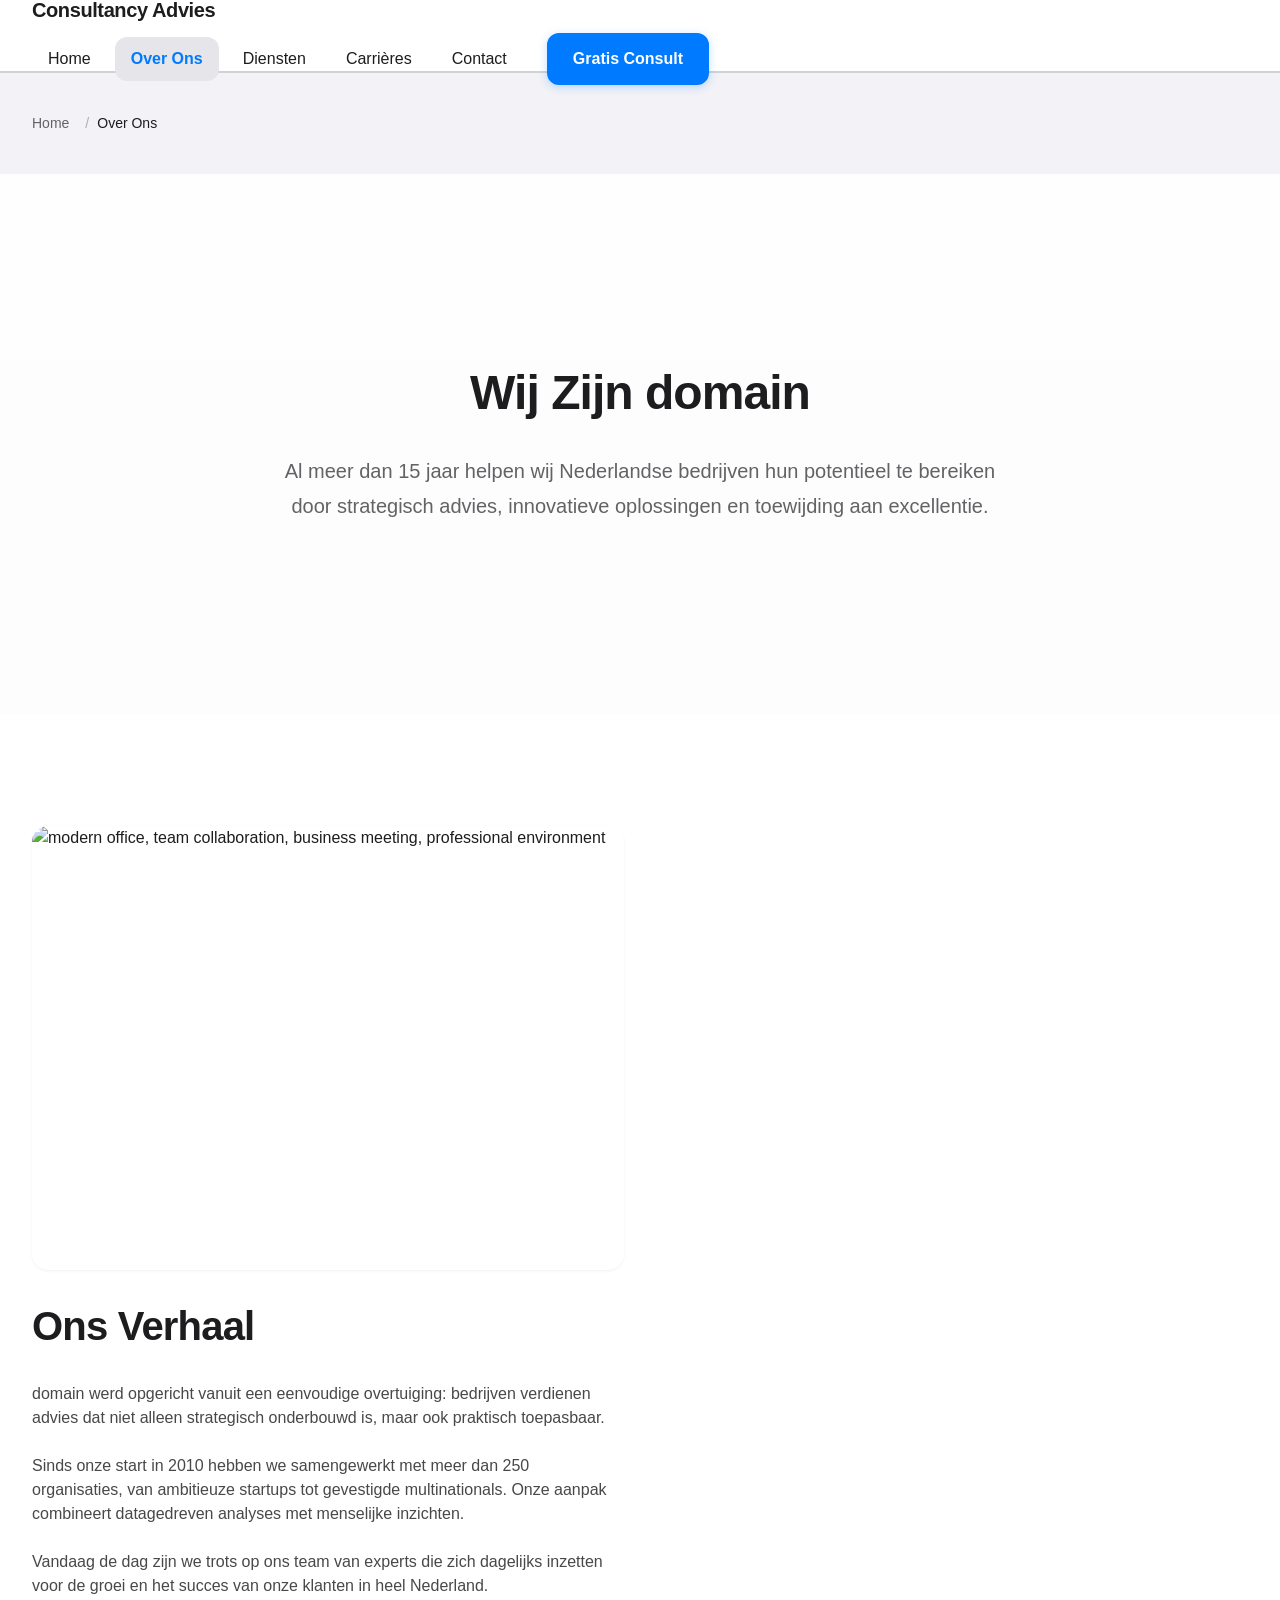
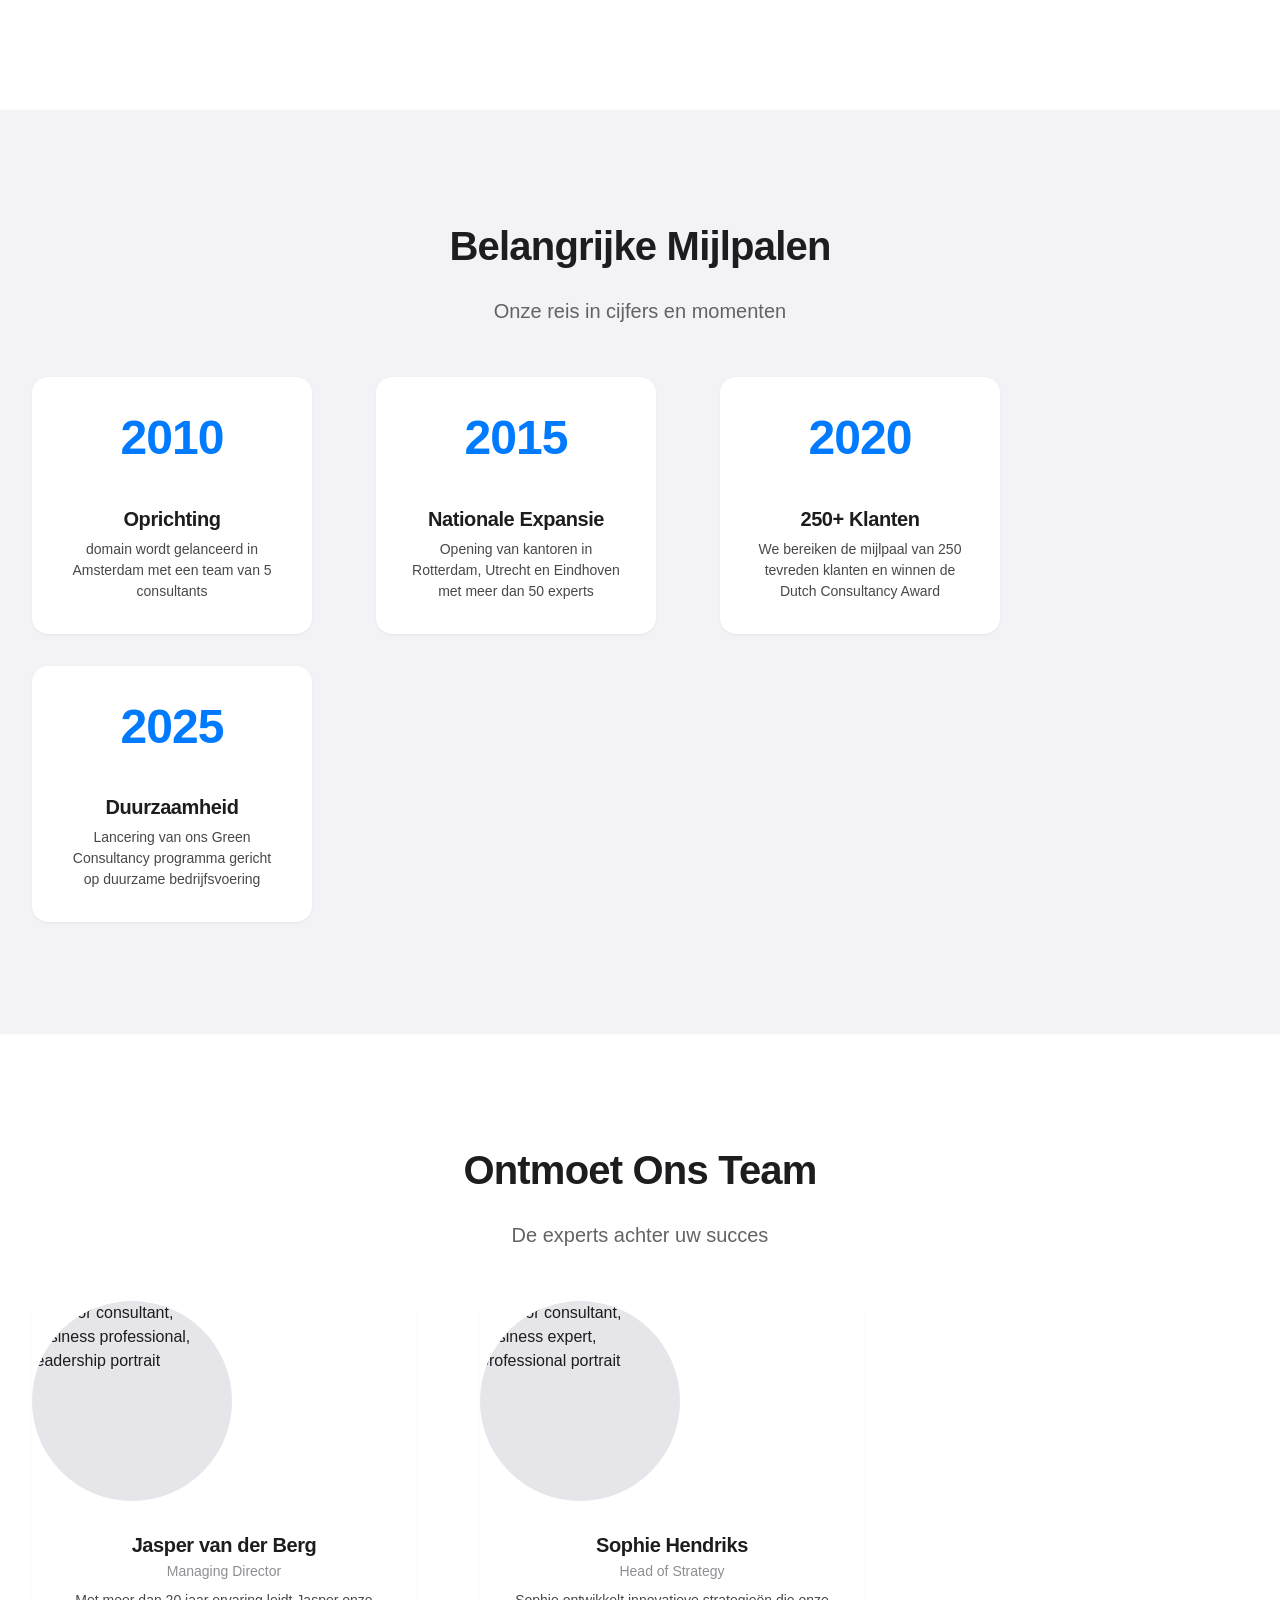
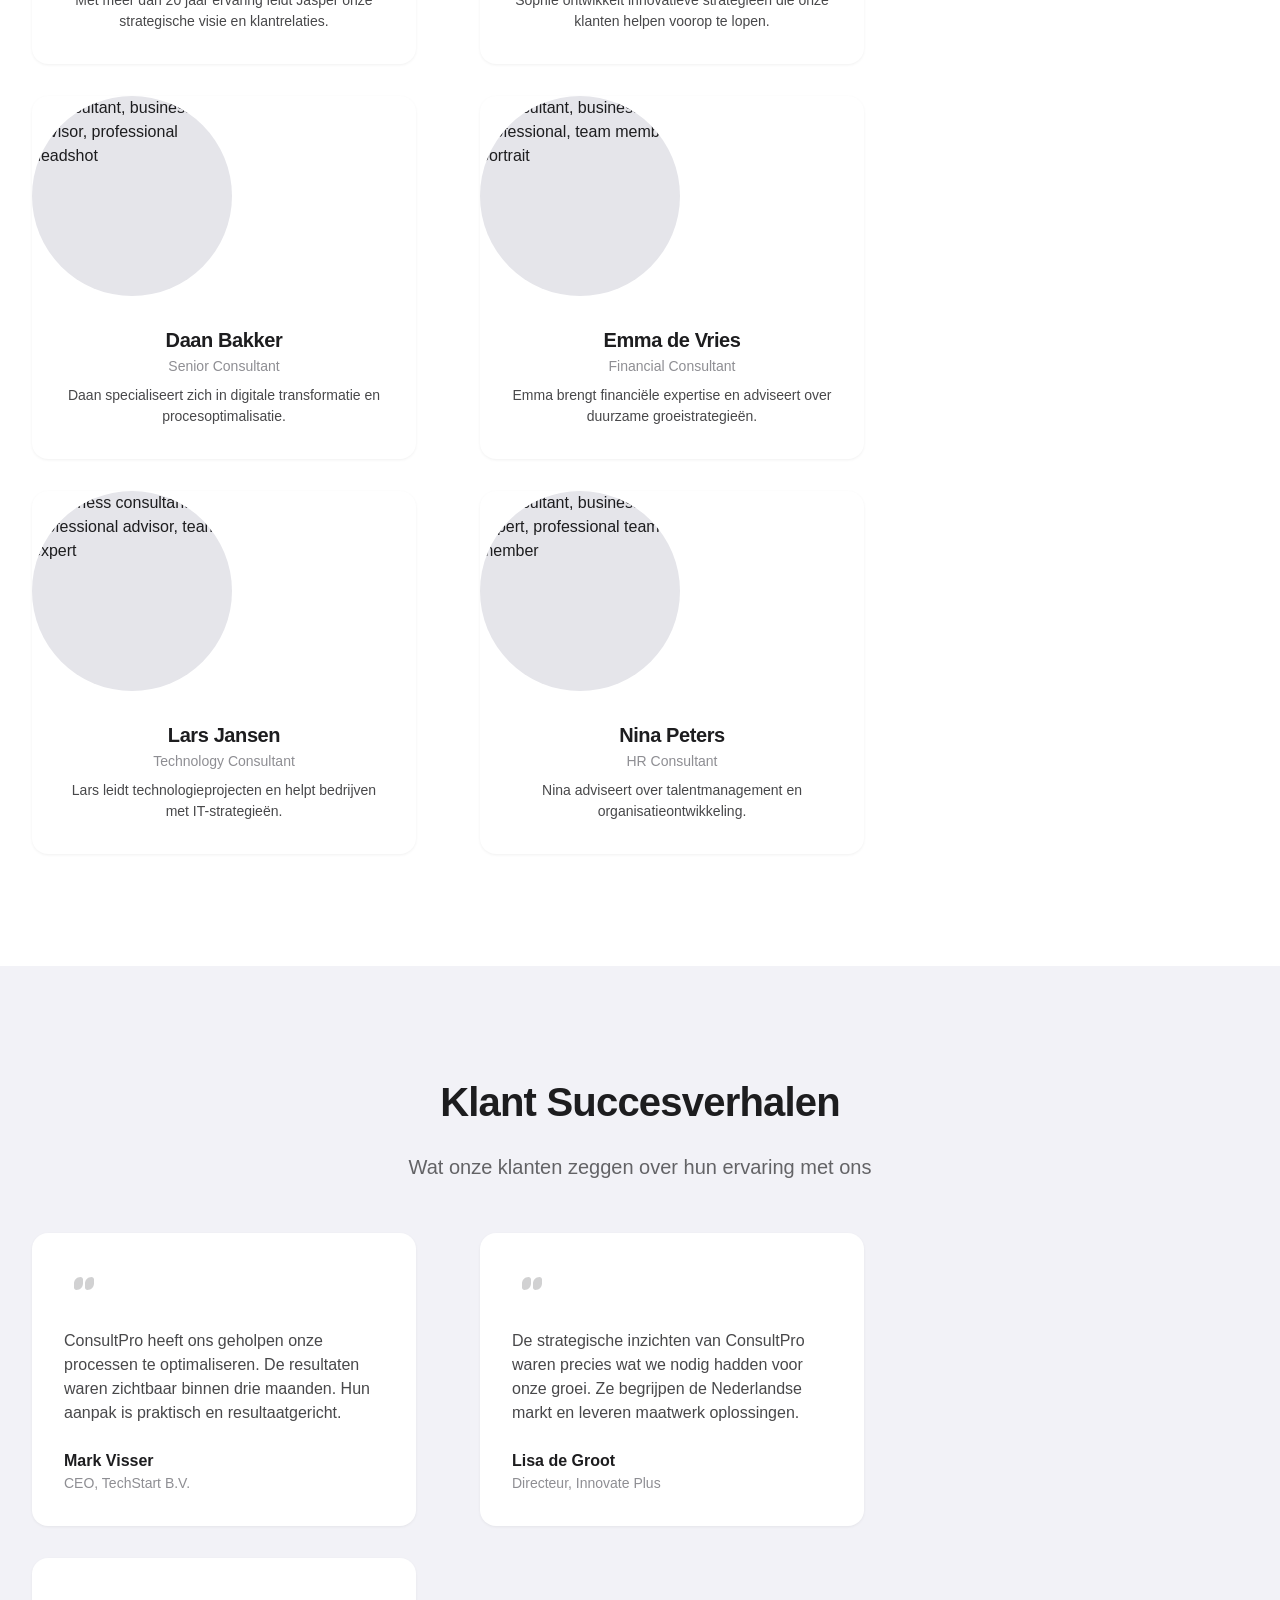
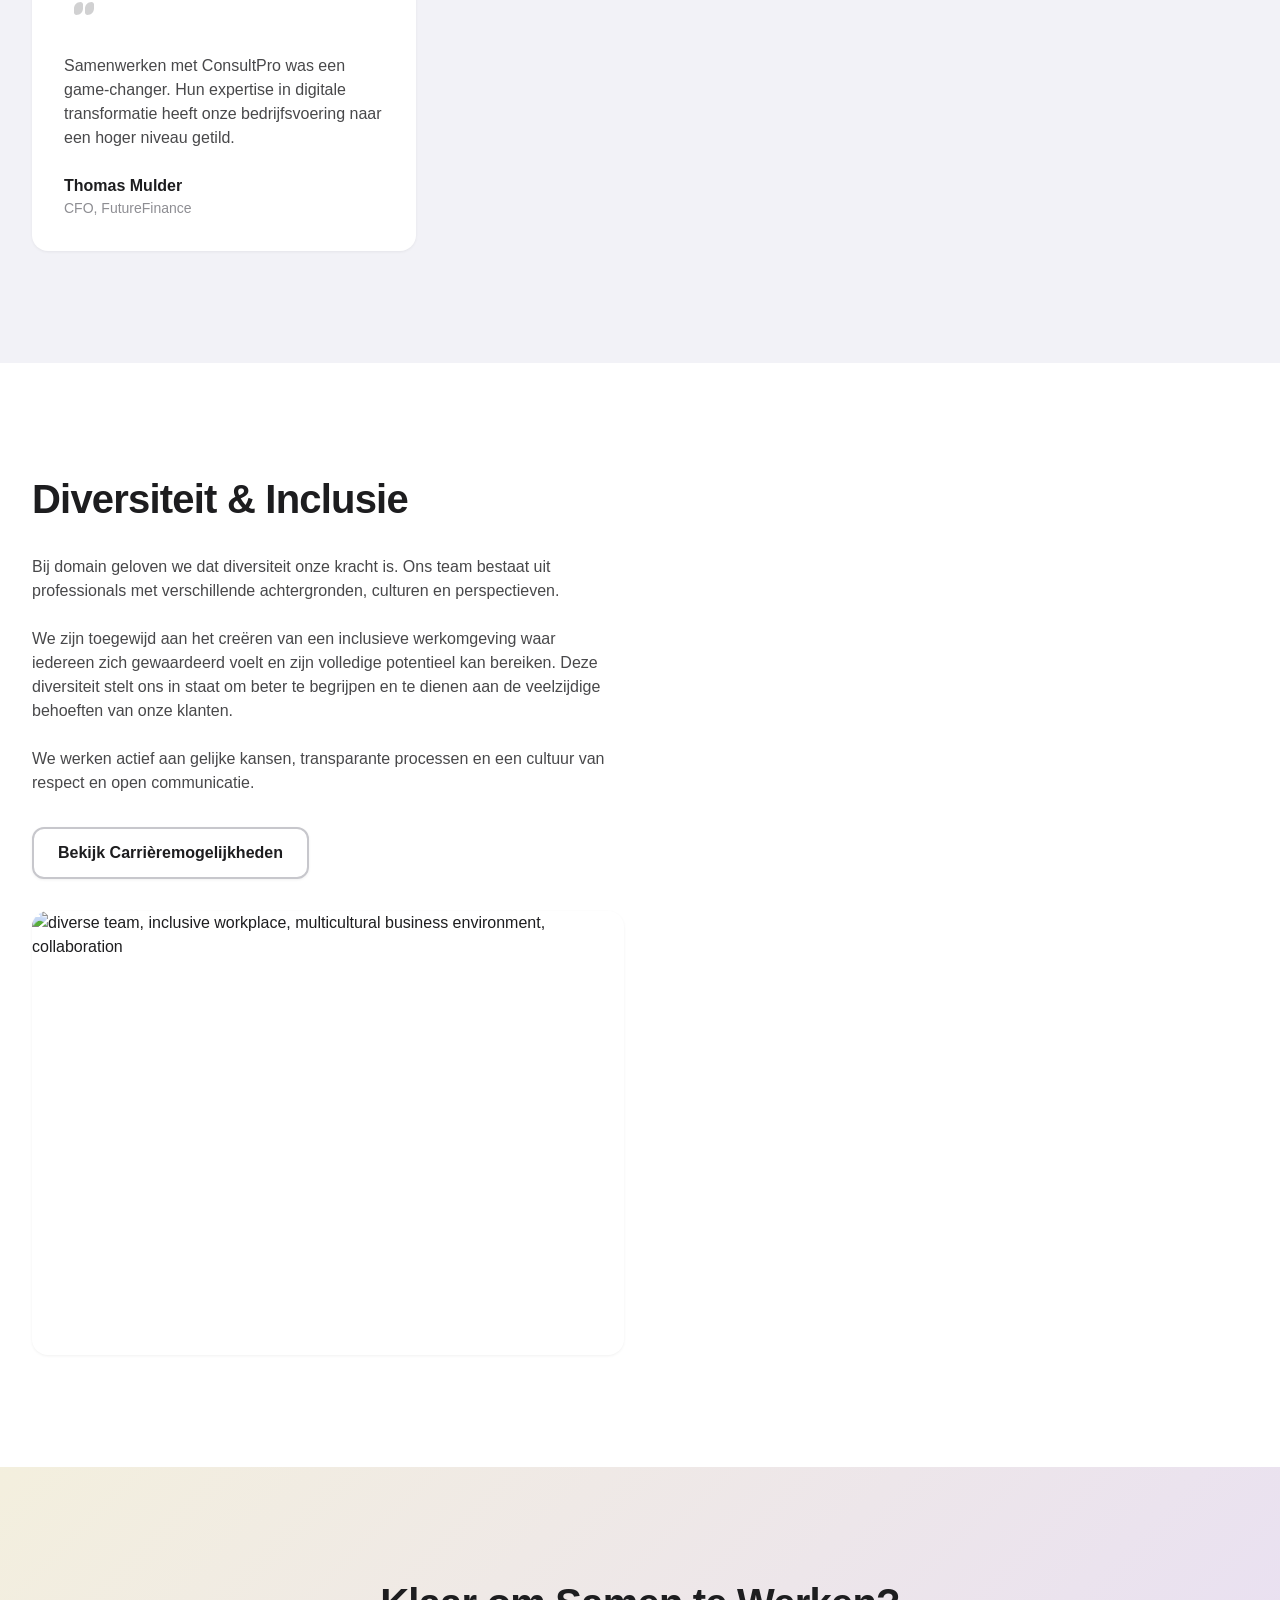
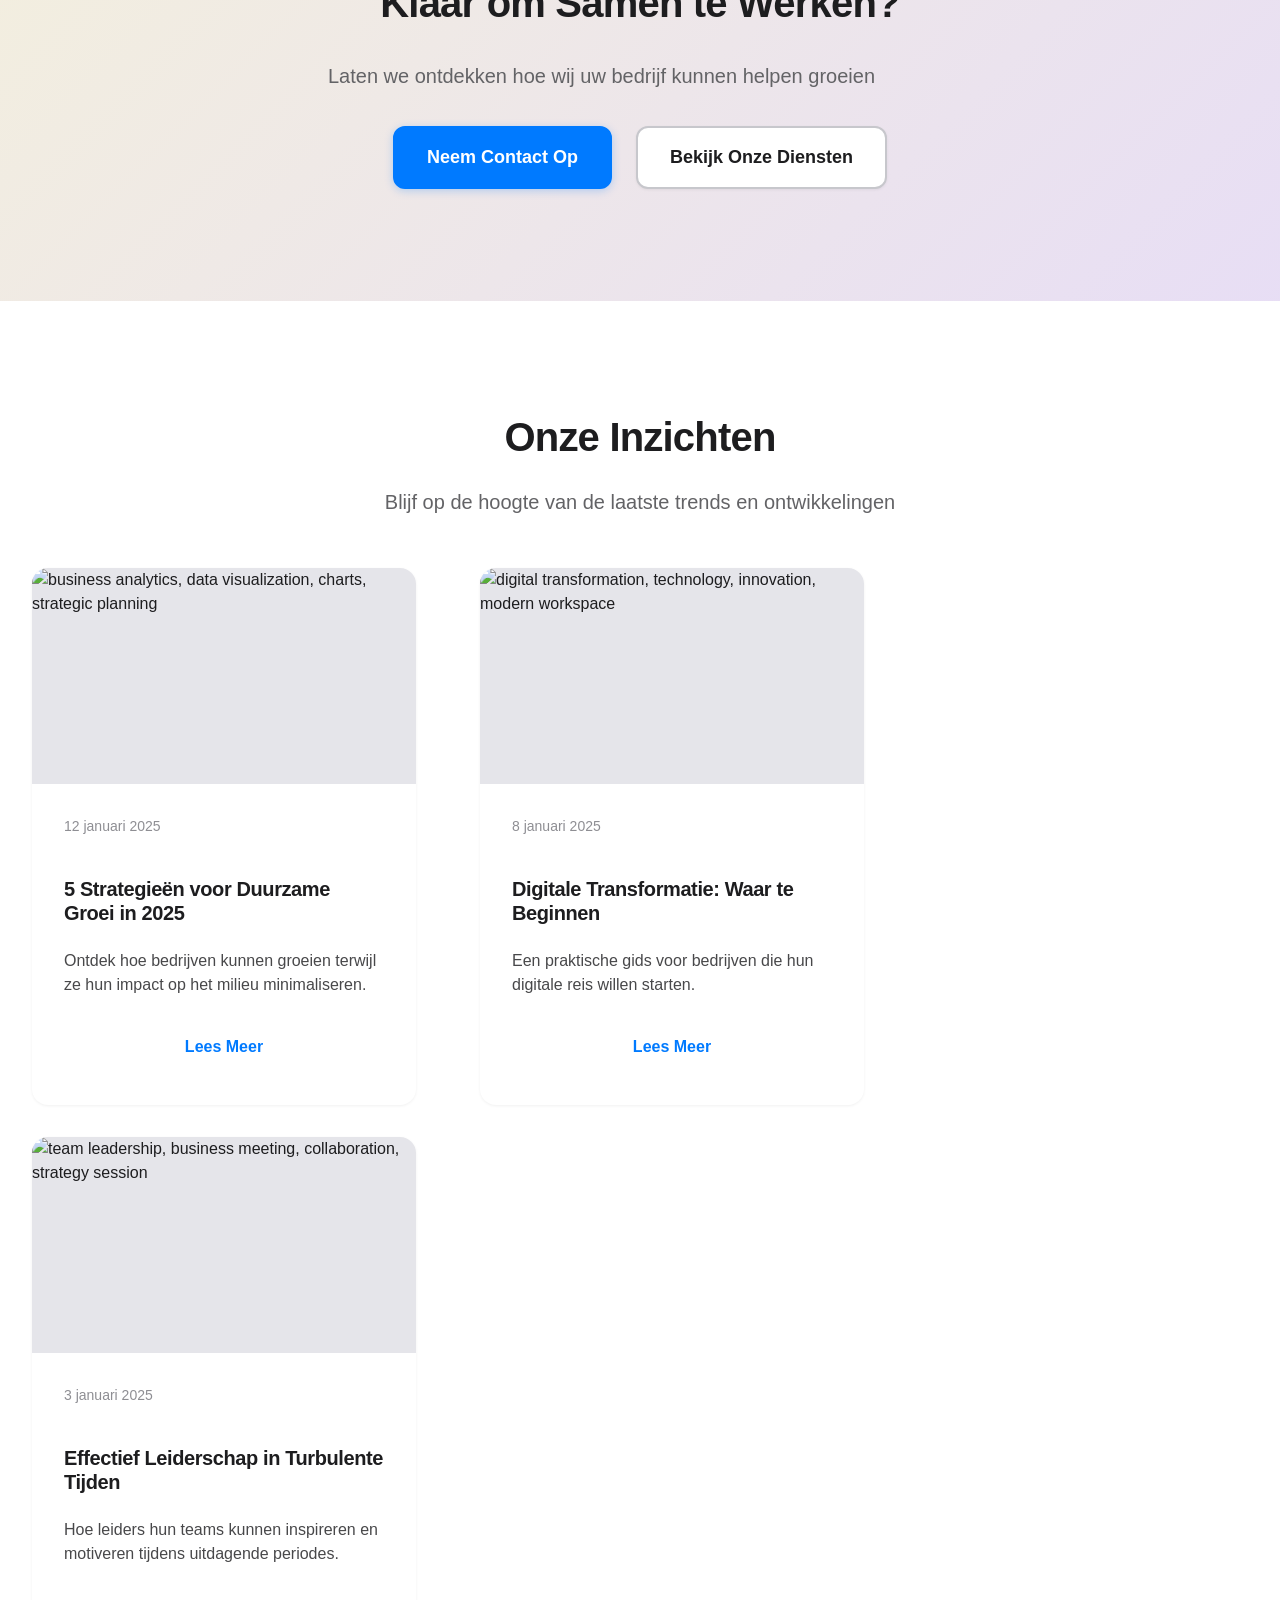
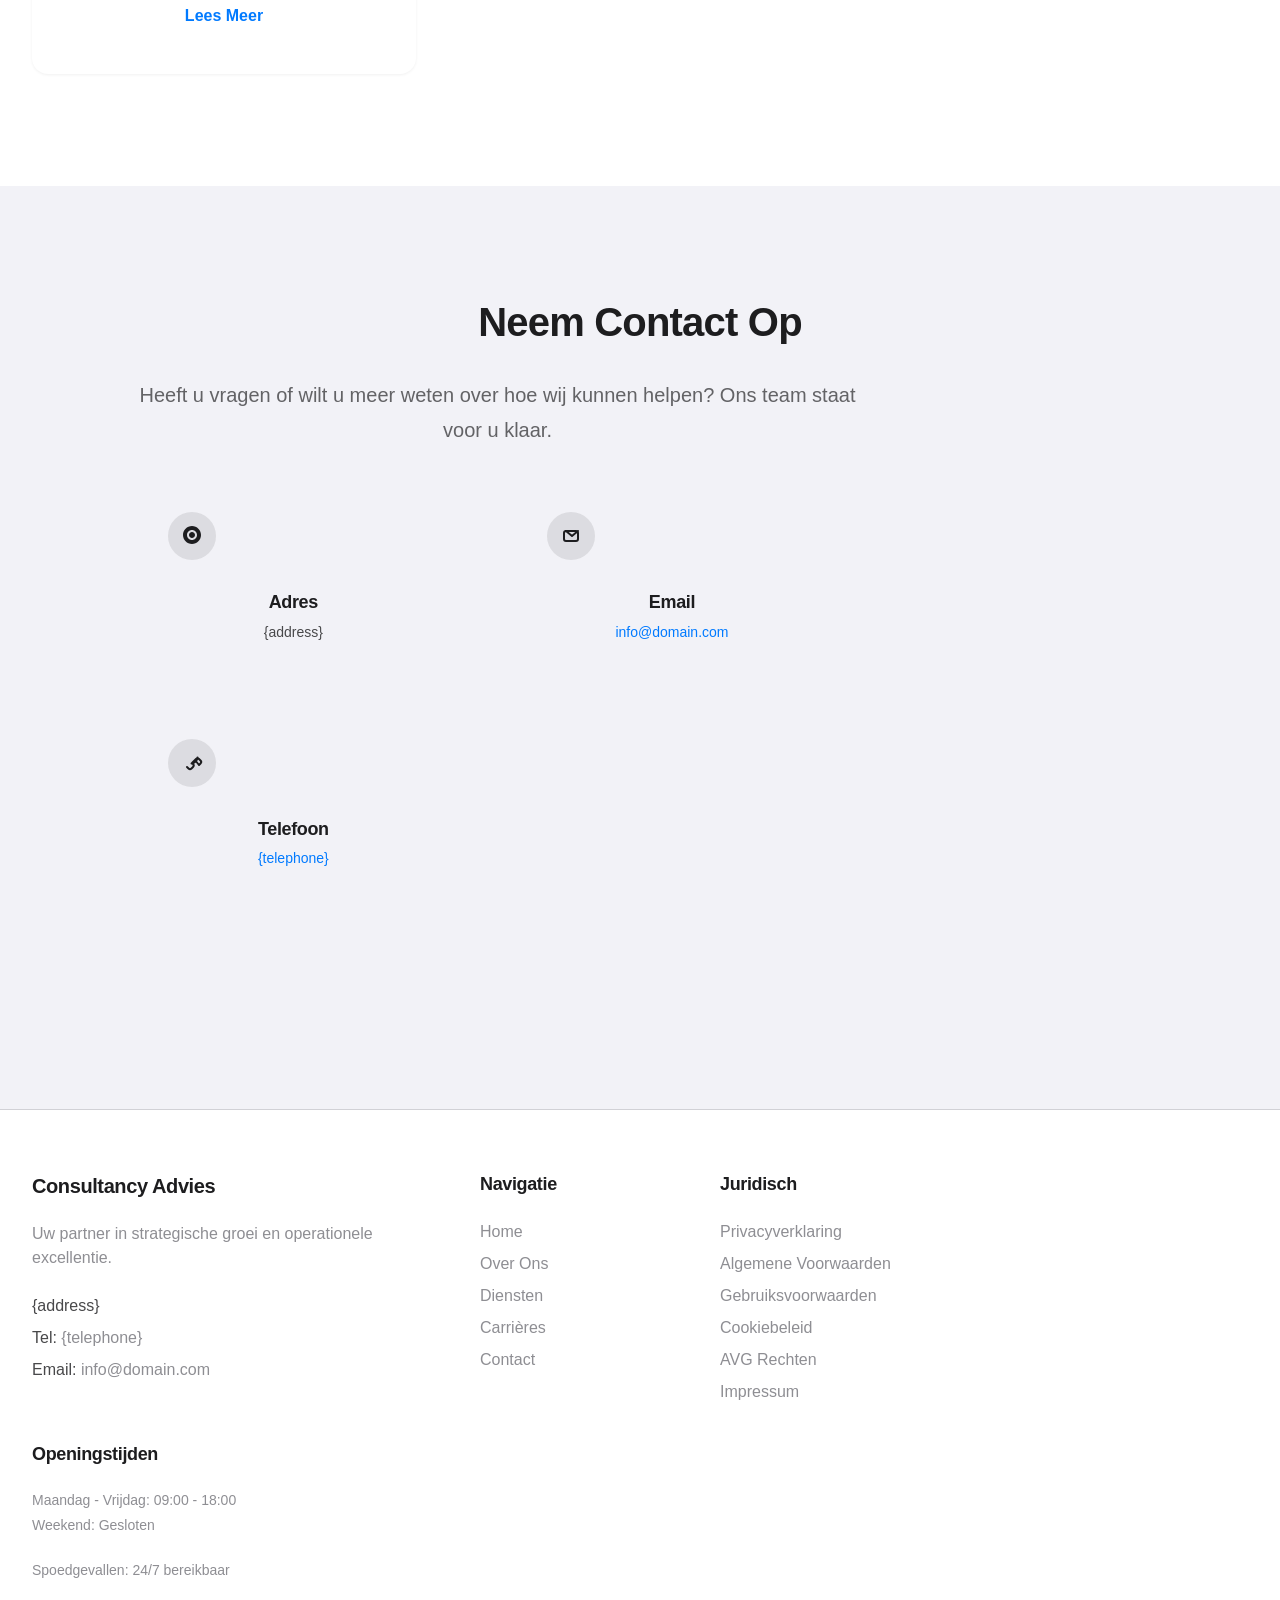
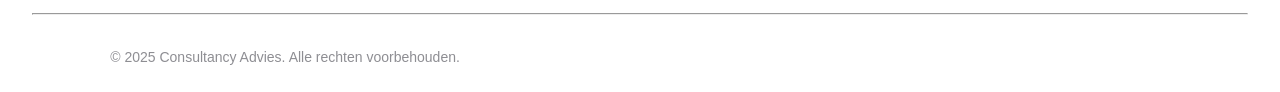
==== about.html @ f2d3d2bb "Initial commit: Batch msgbatch_01Lsxtz5DXaNzG4yMeCc7RkV results" ====
<!doctype html>
<html lang="nl">
 <head>
  <meta charset="UTF-8">
  <meta name="viewport" content="width=device-width, initial-scale=1.0">
  <title>Over Ons - Onze Expertise in Consultancy | domain.com</title>
  <meta name="description" content="Ontdek ons verhaal, ontmoet ons team van experts en leer meer over onze missie in consultancy. Wij helpen bedrijven groeien met strategisch advies.">
  <link rel="canonical" href="https://domain.com/about.html">
  <meta property="og:title" content="Over Ons - Onze Expertise in Consultancy">
  <meta property="og:description" content="Ontdek ons verhaal, ontmoet ons team van experts en leer meer over onze missie in consultancy.">
  <meta property="og:type" content="website">
  <meta property="og:url" content="https://domain.com/about.html">
  <meta property="og:image" content="https://images.unsplash.com/photo-1522071820081-009f0129c71c?w=1200&amp;h=630&amp;fit=crop">
  <link rel="stylesheet" href="style.css">
  <link rel="icon" type="image/png" href="/favicon.png">
  <link rel="apple-touch-icon" href="/apple-touch-icon.png">
 </head>
 <body>
  <header class="l-header">
   <nav class="c-nav navbar navbar-expand-lg sticky-top bg-white border-bottom" role="navigation" aria-label="Hoofdnavigatie">
    <div class="container">
     <a class="c-logo navbar-brand" href="/"> <span class="c-logo__text">Consultancy Advies</span> </a>
     <button class="c-nav__toggle navbar-toggler" type="button" aria-controls="navbarNav" aria-expanded="false" aria-label="Navigatie menu"><span class="navbar-toggler-icon"></span></button>
     <div class="collapse navbar-collapse" id="navbarNav">
      <ul class="c-nav__list navbar-nav ms-auto">
       <li class="c-nav__item nav-item"><a class="c-nav__link nav-link" href="/" aria-current="page">Home</a></li>
       <li class="c-nav__item nav-item"><a class="c-nav__link nav-link" href="about.html">Over Ons</a></li>
       <li class="c-nav__item nav-item"><a class="c-nav__link nav-link" href="services.html">Diensten</a></li>
       <li class="c-nav__item nav-item"><a class="c-nav__link nav-link" href="careers.html">Carrières</a></li>
       <li class="c-nav__item nav-item"><a class="c-nav__link nav-link" href="contact.html">Contact</a></li>
      </ul>
      <div class="ms-lg-3">
       <a href="contact.html" class="c-button c-button--primary">Gratis Consult</a>
      </div>
     </div>
    </div>
   </nav>
  </header>
  <a href="#main-content" class="u-visually-hidden">Spring naar hoofdinhoud</a>
  <main id="main-content">
   <nav aria-label="breadcrumb" class="py-3">
    <div class="container">
     <ol class="breadcrumb mb-0">
      <li class="breadcrumb-item"><a href="index.html">Home</a></li>
      <li class="breadcrumb-item active" aria-current="page">Over Ons</li>
     </ol>
    </div>
   </nav>
   <section class="c-hero py-5" style="background-image: linear-gradient(rgba(255, 255, 255, 0.9), rgba(255, 255, 255, 0.85)), url('https://images.unsplash.com/photo-1497366216548-37526070297c?w=1600&amp;h=900&amp;fit=crop'); background-size: cover; background-position: center;">
    <div class="container py-md-5">
     <div class="row align-items-center">
      <div class="col-lg-8 mx-auto text-center" data-aos="fade-up">
       <h1 class="display-4 fw-bold mb-4">Wij Zijn domain</h1>
       <p class="lead mb-4 u-max-w-content mx-auto">Al meer dan 15 jaar helpen wij Nederlandse bedrijven hun potentieel te bereiken door strategisch advies, innovatieve oplossingen en toewijding aan excellentie.</p>
      </div>
     </div>
    </div>
   </section>
   <section class="l-section py-5 bg-white">
    <div class="container py-md-4">
     <div class="row align-items-center g-4">
      <div class="col-lg-6" data-aos="fade-right">
       <img src="https://images.unsplash.com/photo-1600880292203-757bb62b4baf?w=800&amp;h=600&amp;fit=crop" alt="modern office, team collaboration, business meeting, professional environment" class="img-fluid rounded shadow-sm" loading="lazy" width="800" height="600">
      </div>
      <div class="col-lg-6" data-aos="fade-left">
       <h2 class="fw-bold mb-4">Ons Verhaal</h2>
       <p class="mb-3">domain werd opgericht vanuit een eenvoudige overtuiging: bedrijven verdienen advies dat niet alleen strategisch onderbouwd is, maar ook praktisch toepasbaar.</p>
       <p class="mb-3">Sinds onze start in 2010 hebben we samengewerkt met meer dan 250 organisaties, van ambitieuze startups tot gevestigde multinationals. Onze aanpak combineert datagedreven analyses met menselijke inzichten.</p>
       <p class="mb-0">Vandaag de dag zijn we trots op ons team van experts die zich dagelijks inzetten voor de groei en het succes van onze klanten in heel Nederland.</p>
      </div>
     </div>
    </div>
   </section>
   <section class="l-section py-5" style="background-color: var(--color-neutral-50);">
    <div class="container py-md-4">
     <div class="text-center mb-5" data-aos="fade-up">
      <h2 class="fw-bold mb-3">Belangrijke Mijlpalen</h2>
      <p class="lead u-max-w-content mx-auto">Onze reis in cijfers en momenten</p>
     </div>
     <div class="row g-4">
      <div class="col-md-6 col-lg-3" data-aos="fade-up" data-aos-delay="100">
       <div class="c-card text-center p-4 h-100 bg-white border-0 shadow-sm">
        <div class="display-4 fw-bold mb-2" style="color: var(--color-primary);">2010</div>
        <h3 class="h5 fw-bold mb-2">Oprichting</h3>
        <p class="mb-0 small">domain wordt gelanceerd in Amsterdam met een team van 5 consultants</p>
       </div>
      </div>
      <div class="col-md-6 col-lg-3" data-aos="fade-up" data-aos-delay="200">
       <div class="c-card text-center p-4 h-100 bg-white border-0 shadow-sm">
        <div class="display-4 fw-bold mb-2" style="color: var(--color-primary);">2015</div>
        <h3 class="h5 fw-bold mb-2">Nationale Expansie</h3>
        <p class="mb-0 small">Opening van kantoren in Rotterdam, Utrecht en Eindhoven met meer dan 50 experts</p>
       </div>
      </div>
      <div class="col-md-6 col-lg-3" data-aos="fade-up" data-aos-delay="300">
       <div class="c-card text-center p-4 h-100 bg-white border-0 shadow-sm">
        <div class="display-4 fw-bold mb-2" style="color: var(--color-primary);">2020</div>
        <h3 class="h5 fw-bold mb-2">250+ Klanten</h3>
        <p class="mb-0 small">We bereiken de mijlpaal van 250 tevreden klanten en winnen de Dutch Consultancy Award</p>
       </div>
      </div>
      <div class="col-md-6 col-lg-3" data-aos="fade-up" data-aos-delay="400">
       <div class="c-card text-center p-4 h-100 bg-white border-0 shadow-sm">
        <div class="display-4 fw-bold mb-2" style="color: var(--color-primary);">2025</div>
        <h3 class="h5 fw-bold mb-2">Duurzaamheid</h3>
        <p class="mb-0 small">Lancering van ons Green Consultancy programma gericht op duurzame bedrijfsvoering</p>
       </div>
      </div>
     </div>
    </div>
   </section>
   <section class="l-section py-5 bg-white">
    <div class="container py-md-4">
     <div class="text-center mb-5" data-aos="fade-up">
      <h2 class="fw-bold mb-3">Ontmoet Ons Team</h2>
      <p class="lead u-max-w-content mx-auto">De experts achter uw succes</p>
     </div>
     <div class="row g-4">
      <div class="col-sm-6 col-lg-4" data-aos="fade-up" data-aos-delay="100">
       <div class="c-card h-100 border-0 shadow-sm">
        <div class="ratio ratio-1x1">
         <img src="https://images.unsplash.com/photo-1560250097-0b93528c311a?w=400&amp;h=400&amp;fit=crop&amp;crop=faces" alt="senior consultant, business professional, leadership portrait" class="c-card__image" style="object-fit: cover; border-radius: 50%;" loading="lazy" width="400" height="400">
        </div>
        <div class="c-card__content p-4 text-center">
         <h3 class="h5 fw-bold mb-1">Jasper van der Berg</h3>
         <p class="text-muted small mb-2">Managing Director</p>
         <p class="small mb-0">Met meer dan 20 jaar ervaring leidt Jasper onze strategische visie en klantrelaties.</p>
        </div>
       </div>
      </div>
      <div class="col-sm-6 col-lg-4" data-aos="fade-up" data-aos-delay="200">
       <div class="c-card h-100 border-0 shadow-sm">
        <div class="ratio ratio-1x1">
         <img src="https://images.unsplash.com/photo-1573496359142-b8d87734a5a2?w=400&amp;h=400&amp;fit=crop&amp;crop=faces" alt="senior consultant, business expert, professional portrait" class="c-card__image" style="object-fit: cover; border-radius: 50%;" loading="lazy" width="400" height="400">
        </div>
        <div class="c-card__content p-4 text-center">
         <h3 class="h5 fw-bold mb-1">Sophie Hendriks</h3>
         <p class="text-muted small mb-2">Head of Strategy</p>
         <p class="small mb-0">Sophie ontwikkelt innovatieve strategieën die onze klanten helpen voorop te lopen.</p>
        </div>
       </div>
      </div>
      <div class="col-sm-6 col-lg-4" data-aos="fade-up" data-aos-delay="300">
       <div class="c-card h-100 border-0 shadow-sm">
        <div class="ratio ratio-1x1">
         <img src="https://images.unsplash.com/photo-1519085360753-af0119f7cbe7?w=400&amp;h=400&amp;fit=crop&amp;crop=faces" alt="consultant, business advisor, professional headshot" class="c-card__image" style="object-fit: cover; border-radius: 50%;" loading="lazy" width="400" height="400">
        </div>
        <div class="c-card__content p-4 text-center">
         <h3 class="h5 fw-bold mb-1">Daan Bakker</h3>
         <p class="text-muted small mb-2">Senior Consultant</p>
         <p class="small mb-0">Daan specialiseert zich in digitale transformatie en procesoptimalisatie.</p>
        </div>
       </div>
      </div>
      <div class="col-sm-6 col-lg-4" data-aos="fade-up" data-aos-delay="400">
       <div class="c-card h-100 border-0 shadow-sm">
        <div class="ratio ratio-1x1">
         <img src="https://images.unsplash.com/photo-1580489944761-15a19d654956?w=400&amp;h=400&amp;fit=crop&amp;crop=faces" alt="consultant, business professional, team member portrait" class="c-card__image" style="object-fit: cover; border-radius: 50%;" loading="lazy" width="400" height="400">
        </div>
        <div class="c-card__content p-4 text-center">
         <h3 class="h5 fw-bold mb-1">Emma de Vries</h3>
         <p class="text-muted small mb-2">Financial Consultant</p>
         <p class="small mb-0">Emma brengt financiële expertise en adviseert over duurzame groeistrategieën.</p>
        </div>
       </div>
      </div>
      <div class="col-sm-6 col-lg-4" data-aos="fade-up" data-aos-delay="500">
       <div class="c-card h-100 border-0 shadow-sm">
        <div class="ratio ratio-1x1">
         <img src="https://images.unsplash.com/photo-1472099645785-5658abf4ff4e?w=400&amp;h=400&amp;fit=crop&amp;crop=faces" alt="business consultant, professional advisor, team expert" class="c-card__image" style="object-fit: cover; border-radius: 50%;" loading="lazy" width="400" height="400">
        </div>
        <div class="c-card__content p-4 text-center">
         <h3 class="h5 fw-bold mb-1">Lars Jansen</h3>
         <p class="text-muted small mb-2">Technology Consultant</p>
         <p class="small mb-0">Lars leidt technologieprojecten en helpt bedrijven met IT-strategieën.</p>
        </div>
       </div>
      </div>
      <div class="col-sm-6 col-lg-4" data-aos="fade-up" data-aos-delay="600">
       <div class="c-card h-100 border-0 shadow-sm">
        <div class="ratio ratio-1x1">
         <img src="https://images.unsplash.com/photo-1594744803329-e58b31de8bf5?w=400&amp;h=400&amp;fit=crop&amp;crop=faces" alt="consultant, business expert, professional team member" class="c-card__image" style="object-fit: cover; border-radius: 50%;" loading="lazy" width="400" height="400">
        </div>
        <div class="c-card__content p-4 text-center">
         <h3 class="h5 fw-bold mb-1">Nina Peters</h3>
         <p class="text-muted small mb-2">HR Consultant</p>
         <p class="small mb-0">Nina adviseert over talentmanagement en organisatieontwikkeling.</p>
        </div>
       </div>
      </div>
     </div>
    </div>
   </section>
   <section class="l-section py-5" style="background-color: var(--color-neutral-50);">
    <div class="container py-md-4">
     <div class="text-center mb-5" data-aos="fade-up">
      <h2 class="fw-bold mb-3">Klant Succesverhalen</h2>
      <p class="lead u-max-w-content mx-auto">Wat onze klanten zeggen over hun ervaring met ons</p>
     </div>
     <div class="row g-4">
      <div class="col-md-6 col-lg-4" data-aos="fade-up" data-aos-delay="100">
       <div class="c-card p-4 h-100 bg-white border-0 shadow-sm">
        <div class="mb-3">
         <svg width="40" height="40" viewBox="0 0 40 40" fill="none" xmlns="http://www.w3.org/2000/svg">
          <path d="M10 18.5C10 14.9101 12.9101 12 16.5 12C17.8807 12 19 13.1193 19 14.5V18.5C19 22.0899 16.0899 25 12.5 25C11.1193 25 10 23.8807 10 22.5V18.5ZM21 18.5C21 14.9101 23.9101 12 27.5 12C28.8807 12 30 13.1193 30 14.5V18.5C30 22.0899 27.0899 25 23.5 25C22.1193 25 21 23.8807 21 22.5V18.5Z" fill="currentColor" opacity="0.2" />
         </svg>
        </div>
        <p class="mb-3">ConsultPro heeft ons geholpen onze processen te optimaliseren. De resultaten waren zichtbaar binnen drie maanden. Hun aanpak is praktisch en resultaatgericht.</p>
        <div class="d-flex align-items-center mt-auto">
         <div>
          <div class="fw-bold">Mark Visser</div>
          <div class="small text-muted">CEO, TechStart B.V.</div>
         </div>
        </div>
       </div>
      </div>
      <div class="col-md-6 col-lg-4" data-aos="fade-up" data-aos-delay="200">
       <div class="c-card p-4 h-100 bg-white border-0 shadow-sm">
        <div class="mb-3">
         <svg width="40" height="40" viewBox="0 0 40 40" fill="none" xmlns="http://www.w3.org/2000/svg">
          <path d="M10 18.5C10 14.9101 12.9101 12 16.5 12C17.8807 12 19 13.1193 19 14.5V18.5C19 22.0899 16.0899 25 12.5 25C11.1193 25 10 23.8807 10 22.5V18.5ZM21 18.5C21 14.9101 23.9101 12 27.5 12C28.8807 12 30 13.1193 30 14.5V18.5C30 22.0899 27.0899 25 23.5 25C22.1193 25 21 23.8807 21 22.5V18.5Z" fill="currentColor" opacity="0.2" />
         </svg>
        </div>
        <p class="mb-3">De strategische inzichten van ConsultPro waren precies wat we nodig hadden voor onze groei. Ze begrijpen de Nederlandse markt en leveren maatwerk oplossingen.</p>
        <div class="d-flex align-items-center mt-auto">
         <div>
          <div class="fw-bold">Lisa de Groot</div>
          <div class="small text-muted">Directeur, Innovate Plus</div>
         </div>
        </div>
       </div>
      </div>
      <div class="col-md-6 col-lg-4" data-aos="fade-up" data-aos-delay="300">
       <div class="c-card p-4 h-100 bg-white border-0 shadow-sm">
        <div class="mb-3">
         <svg width="40" height="40" viewBox="0 0 40 40" fill="none" xmlns="http://www.w3.org/2000/svg">
          <path d="M10 18.5C10 14.9101 12.9101 12 16.5 12C17.8807 12 19 13.1193 19 14.5V18.5C19 22.0899 16.0899 25 12.5 25C11.1193 25 10 23.8807 10 22.5V18.5ZM21 18.5C21 14.9101 23.9101 12 27.5 12C28.8807 12 30 13.1193 30 14.5V18.5C30 22.0899 27.0899 25 23.5 25C22.1193 25 21 23.8807 21 22.5V18.5Z" fill="currentColor" opacity="0.2" />
         </svg>
        </div>
        <p class="mb-3">Samenwerken met ConsultPro was een game-changer. Hun expertise in digitale transformatie heeft onze bedrijfsvoering naar een hoger niveau getild.</p>
        <div class="d-flex align-items-center mt-auto">
         <div>
          <div class="fw-bold">Thomas Mulder</div>
          <div class="small text-muted">CFO, FutureFinance</div>
         </div>
        </div>
       </div>
      </div>
     </div>
    </div>
   </section>
   <section class="l-section py-5 bg-white">
    <div class="container py-md-4">
     <div class="row align-items-center g-4">
      <div class="col-lg-6 order-lg-2" data-aos="fade-left">
       <img src="https://images.unsplash.com/photo-1573164713714-d95e436ab8d6?w=800&amp;h=600&amp;fit=crop" alt="diverse team, inclusive workplace, multicultural business environment, collaboration" class="img-fluid rounded shadow-sm" loading="lazy" width="800" height="600">
      </div>
      <div class="col-lg-6 order-lg-1" data-aos="fade-right">
       <h2 class="fw-bold mb-4">Diversiteit &amp; Inclusie</h2>
       <p class="mb-3">Bij domain geloven we dat diversiteit onze kracht is. Ons team bestaat uit professionals met verschillende achtergronden, culturen en perspectieven.</p>
       <p class="mb-3">We zijn toegewijd aan het creëren van een inclusieve werkomgeving waar iedereen zich gewaardeerd voelt en zijn volledige potentieel kan bereiken. Deze diversiteit stelt ons in staat om beter te begrijpen en te dienen aan de veelzijdige behoeften van onze klanten.</p>
       <p class="mb-4">We werken actief aan gelijke kansen, transparante processen en een cultuur van respect en open communicatie.</p>
       <a href="careers.html" class="btn c-button c-button--secondary">Bekijk Carrièremogelijkheden</a>
      </div>
     </div>
    </div>
   </section>
   <section class="l-section py-5" style="background: linear-gradient(135deg, rgba(255, 215, 0, 0.1) 0%, rgba(138, 43, 226, 0.1) 100%);">
    <div class="container py-md-4">
     <div class="row align-items-center">
      <div class="col-lg-8 mx-auto text-center" data-aos="fade-up">
       <h2 class="fw-bold mb-4">Klaar om Samen te Werken?</h2>
       <p class="lead mb-4">Laten we ontdekken hoe wij uw bedrijf kunnen helpen groeien</p>
       <div class="d-flex flex-column flex-sm-row gap-3 justify-content-center">
        <a href="contact.html" class="btn c-button c-button--primary btn-lg">Neem Contact Op</a> <a href="services.html" class="btn c-button c-button--secondary btn-lg">Bekijk Onze Diensten</a>
       </div>
      </div>
     </div>
    </div>
   </section>
   <section class="l-section py-5 bg-white">
    <div class="container py-md-4">
     <div class="text-center mb-5" data-aos="fade-up">
      <h2 class="fw-bold mb-3">Onze Inzichten</h2>
      <p class="lead u-max-w-content mx-auto">Blijf op de hoogte van de laatste trends en ontwikkelingen</p>
     </div>
     <div class="row g-4">
      <div class="col-md-6 col-lg-4" data-aos="fade-up" data-aos-delay="100">
       <article class="c-card h-100 border-0 shadow-sm">
        <div class="ratio ratio-16x9">
         <img src="https://images.unsplash.com/photo-1460925895917-afdab827c52f?w=600&amp;h=400&amp;fit=crop" alt="business analytics, data visualization, charts, strategic planning" class="c-card__image" style="object-fit: cover;" loading="lazy" width="600" height="400">
        </div>
        <div class="c-card__content p-4">
         <div class="small text-muted mb-2">12 januari 2025</div>
         <h3 class="h5 fw-bold mb-3">5 Strategieën voor Duurzame Groei in 2025</h3>
         <p class="mb-3">Ontdek hoe bedrijven kunnen groeien terwijl ze hun impact op het milieu minimaliseren.</p>
         <a href="#" class="btn c-button c-button--ghost mt-auto">Lees Meer</a>
        </div>
       </article>
      </div>
      <div class="col-md-6 col-lg-4" data-aos="fade-up" data-aos-delay="200">
       <article class="c-card h-100 border-0 shadow-sm">
        <div class="ratio ratio-16x9">
         <img src="https://images.unsplash.com/photo-1551434678-e076c223a692?w=600&amp;h=400&amp;fit=crop" alt="digital transformation, technology, innovation, modern workspace" class="c-card__image" style="object-fit: cover;" loading="lazy" width="600" height="400">
        </div>
        <div class="c-card__content p-4">
         <div class="small text-muted mb-2">8 januari 2025</div>
         <h3 class="h5 fw-bold mb-3">Digitale Transformatie: Waar te Beginnen</h3>
         <p class="mb-3">Een praktische gids voor bedrijven die hun digitale reis willen starten.</p>
         <a href="#" class="btn c-button c-button--ghost mt-auto">Lees Meer</a>
        </div>
       </article>
      </div>
      <div class="col-md-6 col-lg-4" data-aos="fade-up" data-aos-delay="300">
       <article class="c-card h-100 border-0 shadow-sm">
        <div class="ratio ratio-16x9">
         <img src="https://images.unsplash.com/photo-1553877522-43269d4ea984?w=600&amp;h=400&amp;fit=crop" alt="team leadership, business meeting, collaboration, strategy session" class="c-card__image" style="object-fit: cover;" loading="lazy" width="600" height="400">
        </div>
        <div class="c-card__content p-4">
         <div class="small text-muted mb-2">3 januari 2025</div>
         <h3 class="h5 fw-bold mb-3">Effectief Leiderschap in Turbulente Tijden</h3>
         <p class="mb-3">Hoe leiders hun teams kunnen inspireren en motiveren tijdens uitdagende periodes.</p>
         <a href="#" class="btn c-button c-button--ghost mt-auto">Lees Meer</a>
        </div>
       </article>
      </div>
     </div>
    </div>
   </section>
   <section class="l-section py-5" style="background-color: var(--color-neutral-50);">
    <div class="container py-md-4">
     <div class="row align-items-center">
      <div class="col-lg-10 mx-auto text-center" data-aos="fade-up">
       <h2 class="fw-bold mb-4">Neem Contact Op</h2>
       <p class="lead mb-4">Heeft u vragen of wilt u meer weten over hoe wij kunnen helpen? Ons team staat voor u klaar.</p>
       <div class="row g-4 mt-4">
        <div class="col-md-4">
         <div class="p-4">
          <svg width="48" height="48" viewBox="0 0 48 48" fill="none" xmlns="http://www.w3.org/2000/svg" class="mb-3">
           <rect width="48" height="48" rx="24" fill="currentColor" opacity="0.1" /> <path d="M24 14C19.0294 14 15 18.0294 15 23C15 27.9706 19.0294 32 24 32C28.9706 32 33 27.9706 33 23C33 18.0294 28.9706 14 24 14ZM24 28C21.2386 28 19 25.7614 19 23C19 20.2386 21.2386 18 24 18C26.7614 18 29 20.2386 29 23C29 25.7614 26.7614 28 24 28ZM24 20C22.3431 20 21 21.3431 21 23C21 24.6569 22.3431 26 24 26C25.6569 26 27 24.6569 27 23C27 21.3431 25.6569 20 24 20Z" fill="currentColor" />
          </svg>
          <h3 class="h6 fw-bold mb-2">Adres</h3>
          <p class="mb-0 small">{address}</p>
         </div>
        </div>
        <div class="col-md-4">
         <div class="p-4">
          <svg width="48" height="48" viewBox="0 0 48 48" fill="none" xmlns="http://www.w3.org/2000/svg" class="mb-3">
           <rect width="48" height="48" rx="24" fill="currentColor" opacity="0.1" /> <path d="M31 19L25 24L19 19M19 29H29C30.1046 29 31 28.1046 31 27V21C31 19.8954 30.1046 19 29 19H19C17.8954 19 17 19.8954 17 21V27C17 28.1046 17.8954 29 19 29Z" stroke="currentColor" stroke-width="2" stroke-linecap="round" stroke-linejoin="round" />
          </svg>
          <h3 class="h6 fw-bold mb-2">Email</h3>
          <p class="mb-0 small"><a href="mailto:info@domain.com" class="text-decoration-none">info@domain.com</a></p>
         </div>
        </div>
        <div class="col-md-4">
         <div class="p-4">
          <svg width="48" height="48" viewBox="0 0 48 48" fill="none" xmlns="http://www.w3.org/2000/svg" class="mb-3">
           <rect width="48" height="48" rx="24" fill="currentColor" opacity="0.1" /> <path d="M29.5 18.5C29.5 18.5 29.5 20.5 27.5 22.5C25.5 24.5 23.5 24.5 23.5 24.5M19 28L20.5 29.5C21.3284 30.3284 22.6716 30.3284 23.5 29.5L25 28C25.8284 27.1716 25.8284 25.8284 25 25L24 24M24 24L27 21M27 21L28 20C28.8284 19.1716 30.1716 19.1716 31 20L32.5 21.5C33.3284 22.3284 33.3284 23.6716 32.5 24.5L31 26M27 21L31 26" stroke="currentColor" stroke-width="2" stroke-linecap="round" stroke-linejoin="round" />
          </svg>
          <h3 class="h6 fw-bold mb-2">Telefoon</h3>
          <p class="mb-0 small"><a href="tel:{telephone}" class="text-decoration-none">{telephone}</a></p>
         </div>
        </div>
       </div>
      </div>
     </div>
    </div>
   </section>
  </main>
  <footer class="l-footer bg-white border-top pt-5 pb-3" role="contentinfo">
   <div class="container">
    <div class="row g-4">
     <div class="col-12 col-md-6 col-lg-4">
      <h3 class="h5 fw-bold mb-3">Consultancy Advies</h3>
      <p class="text-muted mb-3">Uw partner in strategische groei en operationele excellentie.</p>
      <address class="text-muted">
       <p class="mb-2">{address}</p>
       <p class="mb-2">Tel: <a href="tel:{telephone}" class="text-muted text-decoration-none">{telephone}</a></p>
       <p class="mb-0">Email: <a href="mailto:info@domain.com" class="text-muted text-decoration-none">info@domain.com</a></p>
      </address>
     </div>
     <div class="col-12 col-md-6 col-lg-2">
      <h3 class="h6 fw-bold mb-3">Navigatie</h3>
      <ul class="list-unstyled">
       <li class="mb-2"><a href="/" class="text-muted text-decoration-none">Home</a></li>
       <li class="mb-2"><a href="about.html" class="text-muted text-decoration-none">Over Ons</a></li>
       <li class="mb-2"><a href="services.html" class="text-muted text-decoration-none">Diensten</a></li>
       <li class="mb-2"><a href="careers.html" class="text-muted text-decoration-none">Carrières</a></li>
       <li class="mb-2"><a href="contact.html" class="text-muted text-decoration-none">Contact</a></li>
      </ul>
     </div>
     <div class="col-12 col-md-6 col-lg-3">
      <h3 class="h6 fw-bold mb-3">Juridisch</h3>
      <ul class="list-unstyled">
       <li class="mb-2"><a href="privacy.html" class="text-muted text-decoration-none">Privacyverklaring</a></li>
       <li class="mb-2"><a href="terms_and_conditions.html" class="text-muted text-decoration-none">Algemene Voorwaarden</a></li>
       <li class="mb-2"><a href="terms_of_services.html" class="text-muted text-decoration-none">Gebruiksvoorwaarden</a></li>
       <li class="mb-2"><a href="cookie_policy.html" class="text-muted text-decoration-none">Cookiebeleid</a></li>
       <li class="mb-2"><a href="gdpr-rights.html" class="text-muted text-decoration-none">AVG Rechten</a></li>
       <li class="mb-2"><a href="impressum.html" class="text-muted text-decoration-none">Impressum</a></li>
      </ul>
     </div>
     <div class="col-12 col-md-6 col-lg-3">
      <h3 class="h6 fw-bold mb-3">Openingstijden</h3>
      <p class="text-muted small mb-1">Maandag - Vrijdag: 09:00 - 18:00</p>
      <p class="text-muted small mb-3">Weekend: Gesloten</p>
      <p class="text-muted small">Spoedgevallen: 24/7 bereikbaar</p>
     </div>
    </div>
    <hr class="my-4">
    <div class="row">
     <div class="col-12 text-center">
      <p class="text-muted small mb-0">© 2025 Consultancy Advies. Alle rechten voorbehouden.</p>
     </div>
    </div>
   </div>
  </footer>
  <script src="script.js" defer></script>
 </body>
</html>
---- style.css ----
:root {
  --color-primary: #007AFF;
  --color-secondary: #5856D6;
  --color-accent: #FF9500;
  --color-neutral-900: #1D1D1F;
  --color-neutral-800: #2C2C2E;
  --color-neutral-700: #48484A;
  --color-neutral-600: #636366;
  --color-neutral-500: #8E8E93;
  --color-neutral-400: #AEAEB2;
  --color-neutral-300: #C7C7CC;
  --color-neutral-200: #D1D1D6;
  --color-neutral-100: #E5E5EA;
  --color-neutral-50: #F2F2F7;
  --color-success: #34C759;
  --color-error: #FF3B30;
  --color-warning: #FF9500;
  --color-white: #FFFFFF;
  --color-black: #000000;
  --font-primary: -apple-system, BlinkMacSystemFont, "SF Pro Display", "Segoe UI", Roboto, "Helvetica Neue", Arial, sans-serif;
  --font-secondary: -apple-system, BlinkMacSystemFont, "SF Pro Display", "Segoe UI", Roboto, "Helvetica Neue", Arial, sans-serif;
  --font-mono: "SF Mono", Monaco, "Cascadia Code", "Roboto Mono", Consolas, "Courier New", monospace;
  --fs-xs: 0.75rem;
  --fs-sm: 0.875rem;
  --fs-base: 1rem;
  --fs-lg: 1.125rem;
  --fs-xl: 1.25rem;
  --fs-2xl: 1.5rem;
  --fs-3xl: 2rem;
  --fs-4xl: 2.5rem;
  --fs-5xl: 3rem;
  --lh-tight: 1.2;
  --lh-normal: 1.5;
  --lh-relaxed: 1.75;
  --fw-regular: 400;
  --fw-medium: 500;
  --fw-semibold: 600;
  --fw-bold: 700;
  --space-xs: 0.25rem;
  --space-sm: 0.5rem;
  --space-md: 1rem;
  --space-lg: 1.5rem;
  --space-xl: 2rem;
  --space-2xl: 3rem;
  --space-3xl: 4rem;
  --space-4xl: 6rem;
  --logo-w: 150px;
  --logo-h: 40px;
  --header-h: 72px;
  --footer-h: auto;
  --max-w-container: 1280px;
  --max-w-content: 65ch;
  --bp-sm: 480px;
  --bp-md: 768px;
  --bp-lg: 1024px;
  --bp-xl: 1280px;
  --bp-2xl: 1536px;
  --shadow-sm: 0 1px 3px rgba(0, 0, 0, 0.06);
  --shadow-md: 0 4px 12px rgba(0, 0, 0, 0.08);
  --shadow-lg: 0 12px 24px rgba(0, 0, 0, 0.1);
  --shadow-xl: 0 24px 48px rgba(0, 0, 0, 0.12);
  --shadow-focus: 0 0 0 4px rgba(0, 122, 255, 0.25);
  --transition-fast: 150ms cubic-bezier(0.4, 0, 0.2, 1);
  --transition-base: 250ms cubic-bezier(0.4, 0, 0.2, 1);
  --transition-slow: 350ms cubic-bezier(0.4, 0, 0.2, 1);
  --z-nav: 1000;
  --z-modal: 1100;
  --z-tooltip: 1200;
  --border-radius-sm: 6px;
  --border-radius-md: 12px;
  --border-radius-lg: 16px;
  --border-radius-xl: 24px;
  --border-radius-full: 9999px;
}

* {
  box-sizing: border-box;
}

*::before,
*::after {
  box-sizing: border-box;
}

html,
body {
  max-width: 100%;
  overflow-x: hidden;
  margin: 0;
  padding: 0;
}

html {
  scroll-behavior: smooth;
  -webkit-font-smoothing: antialiased;
  -moz-osx-font-smoothing: grayscale;
  text-rendering: optimizeLegibility;
}

body {
  margin: 0;
  padding: 0;
  font-family: var(--font-primary);
  font-size: clamp(0.9375rem, 0.9rem + 0.1875vw, 1rem);
  line-height: var(--lh-normal);
  color: var(--color-neutral-900);
  background-color: var(--color-neutral-50);
  font-weight: var(--fw-regular);
}

h1,
h2,
h3,
h4,
h5,
h6,
p,
ul,
ol,
li,
figure,
blockquote,
dl,
dd {
  margin: 0;
  padding: 0;
}

h1,
h2,
h3,
h4,
h5,
h6 {
  font-family: var(--font-secondary);
  font-weight: var(--fw-bold);
  line-height: var(--lh-tight);
  margin-top: var(--space-xl);
  margin-bottom: var(--space-md);
  color: var(--color-neutral-900);
  letter-spacing: -0.02em;
}

h1:first-child,
h2:first-child,
h3:first-child,
h4:first-child,
h5:first-child,
h6:first-child {
  margin-top: 0;
}

h1 {
  font-size: clamp(2rem, 1.5rem + 2.5vw, 3.5rem);
  margin-bottom: var(--space-lg);
}

h2 {
  font-size: clamp(1.75rem, 1.5rem + 1.25vw, 2.75rem);
}

h3 {
  font-size: clamp(1.5rem, 1.25rem + 1.25vw, 2.25rem);
}

h4 {
  font-size: clamp(1.25rem, 1.125rem + 0.625vw, 1.75rem);
}

h5 {
  font-size: var(--fs-xl);
}

h6 {
  font-size: var(--fs-lg);
}

p {
  margin-bottom: var(--space-md);
  max-width: var(--max-w-content);
  color: var(--color-neutral-700);
}

p:last-child {
  margin-bottom: 0;
}

a {
  color: var(--color-primary);
  text-decoration: none;
  transition: color var(--transition-base);
}

a:hover {
  color: var(--color-secondary);
}

a:focus-visible {
  outline: 2px solid var(--color-primary);
  outline-offset: 2px;
  border-radius: var(--border-radius-sm);
}

img,
svg,
video {
  max-width: 100%;
  height: auto;
  display: block;
}

img {
  border-style: none;
}

ul,
ol {
  list-style: none;
}

table {
  max-width: 100%;
  overflow: auto;
  border-collapse: collapse;
}

pre,
code {
  max-width: 100%;
  overflow: auto;
  font-family: var(--font-mono);
}

button,
input,
optgroup,
select,
textarea {
  font-family: inherit;
  font-size: 100%;
  line-height: inherit;
  margin: 0;
}

button,
[type="button"],
[type="reset"],
[type="submit"] {
  -webkit-appearance: button;
  cursor: pointer;
  border: none;
}

button:focus-visible,
[type="button"]:focus-visible,
[type="reset"]:focus-visible,
[type="submit"]:focus-visible {
  outline: 2px solid var(--color-primary);
  outline-offset: 2px;
}

.u-visually-hidden {
  position: absolute;
  width: 1px;
  height: 1px;
  padding: 0;
  margin: -1px;
  overflow: hidden;
  clip: rect(0, 0, 0, 0);
  white-space: nowrap;
  border-width: 0;
}

.u-no-scroll {
  overflow: hidden;
  height: 100vh;
}

.u-text-center {
  text-align: center;
}

.u-text-right {
  text-align: right;
}

.u-text-left {
  text-align: left;
}

.u-max-w-content {
  max-width: var(--max-w-content);
}

.u-mt-xs {
  margin-top: var(--space-xs);
}

.u-mt-sm {
  margin-top: var(--space-sm);
}

.u-mt-md {
  margin-top: var(--space-md);
}

.u-mt-lg {
  margin-top: var(--space-lg);
}

.u-mt-xl {
  margin-top: var(--space-xl);
}

.u-mt-2xl {
  margin-top: var(--space-2xl);
}

.u-mt-3xl {
  margin-top: var(--space-3xl);
}

.u-mb-xs {
  margin-bottom: var(--space-xs);
}

.u-mb-sm {
  margin-bottom: var(--space-sm);
}

.u-mb-md {
  margin-bottom: var(--space-md);
}

.u-mb-lg {
  margin-bottom: var(--space-lg);
}

.u-mb-xl {
  margin-bottom: var(--space-xl);
}

.u-mb-2xl {
  margin-bottom: var(--space-2xl);
}

.u-mb-3xl {
  margin-bottom: var(--space-3xl);
}

.u-p-xs {
  padding: var(--space-xs);
}

.u-p-sm {
  padding: var(--space-sm);
}

.u-p-md {
  padding: var(--space-md);
}

.u-p-lg {
  padding: var(--space-lg);
}

.u-p-xl {
  padding: var(--space-xl);
}

.u-p-2xl {
  padding: var(--space-2xl);
}

.u-p-3xl {
  padding: var(--space-3xl);
}

.l-header {
  position: sticky;
  top: 0;
  width: 100%;
  background-color: rgba(255, 255, 255, 0.85);
  backdrop-filter: blur(20px) saturate(180%);
  -webkit-backdrop-filter: blur(20px) saturate(180%);
  border-bottom: 1px solid var(--color-neutral-200);
  z-index: var(--z-nav);
  transition: box-shadow var(--transition-base);
}

.l-header.is-scrolled {
  box-shadow: var(--shadow-md);
}

.navbar {
  padding: 0;
  min-height: var(--header-h);
}

.sticky-top {
  position: sticky;
  top: 0;
  z-index: var(--z-nav);
}

.bg-white {
  background-color: var(--color-white) !important;
}

.border-bottom {
  border-bottom: 1px solid var(--color-neutral-200) !important;
}

.container {
  max-width: var(--max-w-container);
  margin: 0 auto;
  padding-left: clamp(1rem, 3vw, 2rem);
  padding-right: clamp(1rem, 3vw, 2rem);
  width: 100%;
}

.l-footer {
  width: 100%;
  background-color: var(--color-white);
  color: var(--color-neutral-700);
  padding: var(--space-3xl) 0 var(--space-xl);
  margin-top: var(--space-4xl);
  border-top: 1px solid var(--color-neutral-200);
}

.l-footer a {
  color: var(--color-neutral-700);
  transition: color var(--transition-base);
}

.l-footer a:hover {
  color: var(--color-primary);
}

.l-footer__bottom {
  border-top: 1px solid var(--color-neutral-200);
  margin-top: var(--space-xl);
  padding-top: var(--space-lg);
  display: flex;
  flex-wrap: wrap;
  justify-content: space-between;
  align-items: center;
  gap: var(--space-md);
}

.l-footer__copyright {
  font-size: var(--fs-sm);
  color: var(--color-neutral-500);
}

.l-section {
  padding: var(--space-4xl) 0;
}

.py-3 {
  padding-top: var(--space-lg);
  padding-bottom: var(--space-lg);
}

.py-4 {
  padding-top: var(--space-2xl);
  padding-bottom: var(--space-2xl);
}

.py-5 {
  padding-top: var(--space-3xl);
  padding-bottom: var(--space-3xl);
}

.py-md-4 {
  padding-top: var(--space-xl);
  padding-bottom: var(--space-xl);
}

.py-md-5 {
  padding-top: var(--space-2xl);
  padding-bottom: var(--space-2xl);
}

.pt-4 {
  padding-top: var(--space-2xl);
}

.pt-5 {
  padding-top: var(--space-3xl);
}

.pb-3 {
  padding-bottom: var(--space-lg);
}

.mt-3 {
  margin-top: var(--space-lg);
}

.mt-4 {
  margin-top: var(--space-xl);
}

.mt-5 {
  margin-top: var(--space-2xl);
}

.mt-auto {
  margin-top: auto;
}

.mb-0 {
  margin-bottom: 0;
}

.mb-1 {
  margin-bottom: var(--space-xs);
}

.mb-2 {
  margin-bottom: var(--space-sm);
}

.mb-3 {
  margin-bottom: var(--space-lg);
}

.mb-4 {
  margin-bottom: var(--space-xl);
}

.mb-5 {
  margin-bottom: var(--space-2xl);
}

.me-2 {
  margin-right: var(--space-sm);
}

.me-3 {
  margin-right: var(--space-lg);
}

.ms-auto {
  margin-left: auto;
}

.ms-lg-3 {
  margin-left: var(--space-lg);
}

.mx-auto {
  margin-left: auto;
  margin-right: auto;
}

.my-4 {
  margin-top: var(--space-xl);
  margin-bottom: var(--space-xl);
}

.p-4 {
  padding: var(--space-xl);
}

.l-section--hero {
  padding: var(--space-4xl) 0;
  min-height: 60vh;
  display: flex;
  align-items: center;
  position: relative;
  background: linear-gradient(135deg, rgba(0, 122, 255, 0.03) 0%, rgba(88, 86, 214, 0.03) 100%);
}

.l-section--accent {
  background-color: var(--color-neutral-50);
}

.l-section--dark {
  background-color: var(--color-neutral-900);
  color: var(--color-neutral-100);
}

.l-section--dark h1,
.l-section--dark h2,
.l-section--dark h3,
.l-section--dark h4,
.l-section--dark h5,
.l-section--dark h6 {
  color: var(--color-white);
}

.bg-light {
  background-color: var(--color-neutral-50) !important;
}

.l-grid {
  display: grid;
  gap: var(--space-xl);
  grid-template-columns: repeat(auto-fit, minmax(280px, 1fr));
}

.l-grid--2col {
  grid-template-columns: repeat(auto-fit, minmax(320px, 1fr));
}

.l-grid--3col {
  grid-template-columns: repeat(auto-fit, minmax(280px, 1fr));
}

.row {
  display: flex;
  flex-wrap: wrap;
  margin-left: calc(-1 * var(--space-md));
  margin-right: calc(-1 * var(--space-md));
}

.g-3 {
  gap: var(--space-lg);
}

.g-4 {
  gap: var(--space-xl);
}

.align-items-center {
  align-items: center;
}

.align-items-start {
  align-items: flex-start;
}

.justify-content-center {
  justify-content: center;
}

.justify-content-between {
  justify-content: space-between;
}

[class*="col-"] {
  min-width: 0;
  padding-left: var(--space-md);
  padding-right: var(--space-md);
  flex: 1 1 100%;
}

.col-4 {
  flex: 0 0 33.333333%;
  max-width: 33.333333%;
}

.col-6 {
  flex: 0 0 50%;
  max-width: 50%;
}

.col-12 {
  flex: 0 0 100%;
  max-width: 100%;
}

.c-logo {
  display: flex;
  align-items: center;
  gap: var(--space-sm);
  text-decoration: none;
  transition: opacity var(--transition-base);
}

.c-logo:hover {
  opacity: 0.85;
  text-decoration: none;
}

.c-logo__img {
  width: var(--logo-w);
  height: var(--logo-h);
  object-fit: contain;
}

.c-logo__text {
  font-size: var(--fs-xl);
  font-weight: var(--fw-bold);
  color: var(--color-neutral-900);
  letter-spacing: -0.02em;
}

.navbar-brand {
  display: flex;
  align-items: center;
  padding: var(--space-sm) 0;
  margin-right: var(--space-xl);
  text-decoration: none;
  white-space: nowrap;
}

.c-nav {
  display: flex;
  align-items: center;
  height: var(--header-h);
}

.navbar-toggler {
  display: none;
  width: 48px;
  height: 48px;
  padding: var(--space-sm);
  background: transparent;
  border: none;
  cursor: pointer;
  z-index: calc(var(--z-nav) + 10);
  position: relative;
  align-items: center;
  justify-content: center;
  border-radius: var(--border-radius-sm);
  transition: background-color var(--transition-base);
}

.navbar-toggler:hover {
  background-color: var(--color-neutral-100);
}

.navbar-toggler-icon {
  display: block;
  width: 24px;
  height: 2px;
  background-color: var(--color-neutral-900);
  position: relative;
  transition: background-color var(--transition-base), transform var(--transition-base);
}

.navbar-toggler-icon::before,
.navbar-toggler-icon::after {
  content: "";
  display: block;
  width: 24px;
  height: 2px;
  background-color: var(--color-neutral-900);
  position: absolute;
  left: 0;
  transition: transform var(--transition-base);
}

.navbar-toggler-icon::before {
  top: -8px;
}

.navbar-toggler-icon::after {
  bottom: -8px;
}

.navbar-toggler[aria-expanded="true"] .navbar-toggler-icon {
  background-color: transparent;
}

.navbar-toggler[aria-expanded="true"] .navbar-toggler-icon::before {
  transform: translateY(8px) rotate(45deg);
}

.navbar-toggler[aria-expanded="true"] .navbar-toggler-icon::after {
  transform: translateY(-8px) rotate(-45deg);
}

.navbar-collapse {
  flex-grow: 1;
  align-items: center;
}

.collapse:not(.show) {
  display: none;
}

.c-nav__list {
  display: flex;
  align-items: center;
  gap: var(--space-sm);
  list-style: none;
  margin: 0;
  padding: 0;
}

.navbar-nav {
  display: flex;
  flex-direction: row;
  list-style: none;
  margin: 0;
  padding: 0;
  gap: var(--space-sm);
}

.c-nav__item {
  margin: 0;
}

.nav-item {
  display: flex;
  align-items: center;
}

.c-nav__link {
  display: flex;
  align-items: center;
  padding: var(--space-sm) var(--space-md);
  font-size: var(--fs-base);
  font-weight: var(--fw-medium);
  color: var(--color-neutral-900);
  text-decoration: none;
  transition: all var(--transition-base);
  border-radius: var(--border-radius-md);
  white-space: nowrap;
  min-height: 44px;
}

.nav-link {
  display: flex;
  align-items: center;
  padding: var(--space-sm) var(--space-md);
  font-size: var(--fs-base);
  font-weight: var(--fw-medium);
  color: var(--color-neutral-900);
  text-decoration: none;
  transition: all var(--transition-base);
  border-radius: var(--border-radius-md);
  white-space: nowrap;
}

.c-nav__link:hover,
.nav-link:hover {
  color: var(--color-primary);
  background-color: var(--color-neutral-100);
  text-decoration: none;
  transform: translateY(-1px);
}

.c-nav__link:focus-visible,
.nav-link:focus-visible {
  outline: 2px solid var(--color-primary);
  outline-offset: 2px;
}

.c-nav__link.is-active,
.c-nav__link.active,
.nav-link.active,
.nav-link[aria-current="page"] {
  color: var(--color-primary);
  font-weight: var(--fw-semibold);
  background-color: var(--color-neutral-100);
}

.c-button {
  display: inline-flex;
  align-items: center;
  justify-content: center;
  padding: 0.75rem 1.5rem;
  font-family: var(--font-primary);
  font-size: var(--fs-base);
  font-weight: var(--fw-semibold);
  line-height: 1.5;
  text-align: center;
  text-decoration: none;
  white-space: nowrap;
  border: 2px solid transparent;
  border-radius: var(--border-radius-md);
  cursor: pointer;
  transition: all var(--transition-base);
  user-select: none;
  min-height: 48px;
  min-width: 120px;
}

.btn {
  display: inline-flex;
  align-items: center;
  justify-content: center;
  padding: 0.75rem 1.5rem;
  font-family: var(--font-primary);
  font-size: var(--fs-base);
  font-weight: var(--fw-semibold);
  line-height: 1.5;
  text-align: center;
  text-decoration: none;
  white-space: nowrap;
  border: 2px solid transparent;
  border-radius: var(--border-radius-md);
  cursor: pointer;
  transition: all var(--transition-base);
  user-select: none;
  min-height: 48px;
}

.c-button:focus-visible,
.btn:focus-visible {
  outline: none;
  box-shadow: var(--shadow-focus);
}

.c-button:disabled,
.c-button.is-disabled,
.btn:disabled {
  opacity: 0.5;
  cursor: not-allowed;
  pointer-events: none;
}

.c-button--primary,
.btn-primary {
  background-color: var(--color-primary);
  color: var(--color-white);
  border-color: var(--color-primary);
  box-shadow: 0 2px 8px rgba(0, 122, 255, 0.25);
}

.c-button--primary:hover,
.btn-primary:hover {
  background-color: var(--color-secondary);
  border-color: var(--color-secondary);
  color: var(--color-white);
  transform: translateY(-2px);
  box-shadow: 0 8px 16px rgba(0, 122, 255, 0.3);
  text-decoration: none;
}

.c-button--primary:active,
.btn-primary:active {
  transform: translateY(0);
  box-shadow: 0 2px 4px rgba(0, 122, 255, 0.2);
}

.c-button--secondary,
.btn-secondary {
  background-color: var(--color-white);
  color: var(--color-neutral-900);
  border-color: var(--color-neutral-300);
  box-shadow: var(--shadow-sm);
}

.c-button--secondary:hover,
.btn-secondary:hover {
  background-color: var(--color-neutral-100);
  border-color: var(--color-neutral-400);
  transform: translateY(-1px);
  box-shadow: var(--shadow-md);
  text-decoration: none;
}

.c-button--ghost,
.btn-ghost {
  background-color: transparent;
  color: var(--color-primary);
  border-color: transparent;
}

.c-button--ghost:hover,
.btn-ghost:hover {
  background-color: var(--color-neutral-100);
  color: var(--color-secondary);
  text-decoration: none;
}

.c-button--large,
.btn-lg {
  padding: 1rem 2rem;
  font-size: var(--fs-lg);
  min-height: 56px;
}

.c-button--small,
.btn-sm {
  padding: 0.5rem 1rem;
  font-size: var(--fs-sm);
  min-height: 40px;
}

.c-button--block {
  width: 100%;
  display: flex;
}

.w-100 {
  width: 100%;
}

.d-flex {
  display: flex;
}

.d-block {
  display: block;
}

.flex-column {
  flex-direction: column;
}

.flex-row {
  flex-direction: row;
}

.flex-wrap {
  flex-wrap: wrap;
}

.flex-grow-1 {
  flex-grow: 1;
}

.flex-shrink-0 {
  flex-shrink: 0;
}

.gap-3 {
  gap: var(--space-lg);
}

.text-center {
  text-align: center;
}

.text-muted {
  color: var(--color-neutral-500) !important;
}

.text-danger {
  color: var(--color-error) !important;
}

.text-decoration-none {
  text-decoration: none;
}

.text-decoration-underline {
  text-decoration: underline;
}

.fw-bold {
  font-weight: var(--fw-bold);
}

.fw-medium {
  font-weight: var(--fw-medium);
}

.fw-semibold {
  font-weight: var(--fw-semibold);
}

.display-3 {
  font-size: clamp(2.5rem, 2rem + 2.5vw, 3.5rem);
  font-weight: var(--fw-bold);
  line-height: var(--lh-tight);
  letter-spacing: -0.03em;
}

.display-4 {
  font-size: clamp(2rem, 1.5rem + 2vw, 3rem);
  font-weight: var(--fw-bold);
  line-height: var(--lh-tight);
  letter-spacing: -0.02em;
}

.display-5 {
  font-size: clamp(1.75rem, 1.5rem + 1.5vw, 2.5rem);
  font-weight: var(--fw-bold);
  line-height: var(--lh-tight);
}

.display-6 {
  font-size: clamp(1.5rem, 1.25rem + 1.25vw, 2rem);
  font-weight: var(--fw-bold);
  line-height: var(--lh-tight);
}

.lead {
  font-size: clamp(1.125rem, 1rem + 0.625vw, 1.25rem);
  font-weight: var(--fw-regular);
  line-height: var(--lh-relaxed);
  color: var(--color-neutral-600);
}

.fs-4 {
  font-size: var(--fs-2xl);
}

.fs-5 {
  font-size: var(--fs-xl);
}

.fs-lg {
  font-size: var(--fs-lg);
}

.small {
  font-size: var(--fs-sm);
}

.h2 {
  font-size: clamp(1.75rem, 1.5rem + 1.25vw, 2.5rem);
  font-weight: var(--fw-bold);
  line-height: var(--lh-tight);
  margin-bottom: var(--space-md);
}

.h3 {
  font-size: clamp(1.5rem, 1.25rem + 1.25vw, 2rem);
  font-weight: var(--fw-bold);
  line-height: var(--lh-tight);
  margin-bottom: var(--space-md);
}

.h4 {
  font-size: clamp(1.25rem, 1.125rem + 0.625vw, 1.5rem);
  font-weight: var(--fw-bold);
  line-height: var(--lh-tight);
}

.h5 {
  font-size: var(--fs-xl);
  font-weight: var(--fw-bold);
  line-height: var(--lh-tight);
}

.h6 {
  font-size: var(--fs-lg);
  font-weight: var(--fw-bold);
  line-height: var(--lh-tight);
}

.c-card {
  display: flex;
  flex-direction: column;
  height: 100%;
  background-color: var(--color-white);
  border: 1px solid var(--color-neutral-200);
  border-radius: var(--border-radius-lg);
  overflow: hidden;
  transition: all var(--transition-base);
  box-shadow: var(--shadow-sm);
}

.card {
  display: flex;
  flex-direction: column;
  height: 100%;
  background-color: var(--color-white);
  border: 1px solid var(--color-neutral-200);
  border-radius: var(--border-radius-lg);
  overflow: hidden;
  transition: all var(--transition-base);
}

.c-card:hover,
.card:hover {
  transform: translateY(-4px);
  box-shadow: var(--shadow-lg);
  border-color: var(--color-neutral-300);
}

.border-0 {
  border: none !important;
}

.shadow-sm {
  box-shadow: var(--shadow-sm);
}

.shadow {
  box-shadow: var(--shadow-md);
}

.h-100 {
  height: 100%;
}

.c-card__image {
  width: 100%;
  height: 100%;
  object-fit: cover;
  display: block;
}

.card-img-top {
  width: 100%;
  object-fit: cover;
  border-top-left-radius: var(--border-radius-lg);
  border-top-right-radius: var(--border-radius-lg);
}

.ratio {
  position: relative;
  width: 100%;
  overflow: hidden;
  background-color: var(--color-neutral-100);
}

.ratio::before {
  content: "";
  display: block;
  padding-top: 100%;
}

.ratio > * {
  position: absolute;
  top: 0;
  left: 0;
  width: 100%;
  height: 100%;
  object-fit: cover;
}

.ratio-16x9::before {
  padding-top: 56.25%;
}

.ratio-4x3::before {
  padding-top: 75%;
}

.ratio-1x1::before {
  padding-top: 100%;
}

.ratio-1x1 {
  max-width: 200px;
  border-radius: var(--border-radius-full);
}

.c-card__content {
  padding: var(--space-xl);
  flex-grow: 1;
  display: flex;
  flex-direction: column;
}

.card-body {
  padding: var(--space-xl);
  flex-grow: 1;
  display: flex;
  flex-direction: column;
}

.c-card__title {
  margin-top: 0;
  margin-bottom: var(--space-md);
  font-size: var(--fs-xl);
  font-weight: var(--fw-bold);
  color: var(--color-neutral-900);
}

.card-title {
  margin-top: 0;
  margin-bottom: var(--space-md);
  font-size: var(--fs-xl);
  font-weight: var(--fw-bold);
  color: var(--color-neutral-900);
}

.c-card__text {
  margin-bottom: var(--space-md);
  color: var(--color-neutral-700);
  flex-grow: 1;
}

.card-text {
  margin-bottom: var(--space-md);
  color: var(--color-neutral-700);
}

.c-card__footer {
  margin-top: auto;
  padding-top: var(--space-md);
}

.c-form {
  width: 100%;
  max-width: 100%;
}

.c-form__group {
  margin-bottom: var(--space-lg);
}

.c-form__label {
  display: block;
  margin-bottom: var(--space-sm);
  font-size: var(--fs-base);
  font-weight: var(--fw-medium);
  color: var(--color-neutral-900);
}

.form-label {
  display: block;
  margin-bottom: var(--space-sm);
  font-size: var(--fs-base);
  font-weight: var(--fw-medium);
  color: var(--color-neutral-900);
}

.c-form__label--required::after {
  content: " *";
  color: var(--color-error);
}

.c-form__input,
.c-form__textarea,
.c-form__select {
  width: 100%;
  padding: 0.875rem 1rem;
  font-family: var(--font-primary);
  font-size: var(--fs-base);
  line-height: var(--lh-normal);
  color: var(--color-neutral-900);
  background-color: var(--color-white);
  border: 1.5px solid var(--color-neutral-300);
  border-radius: var(--border-radius-md);
  transition: all var(--transition-base);
  min-height: 48px;
}

.form-control {
  width: 100%;
  padding: 0.875rem 1rem;
  font-family: var(--font-primary);
  font-size: var(--fs-base);
  line-height: var(--lh-normal);
  color: var(--color-neutral-900);
  background-color: var(--color-white);
  border: 1.5px solid var(--color-neutral-300);
  border-radius: var(--border-radius-md);
  transition: all var(--transition-base);
  min-height: 48px;
}

.c-form__input:hover,
.c-form__textarea:hover,
.c-form__select:hover,
.form-control:hover {
  border-color: var(--color-neutral-400);
}

.c-form__input:focus,
.c-form__textarea:focus,
.c-form__select:focus,
.form-control:focus {
  outline: none;
  border-color: var(--color-primary);
  box-shadow: var(--shadow-focus);
}

.c-form__input:disabled,
.c-form__textarea:disabled,
.c-form__select:disabled,
.form-control:disabled {
  opacity: 0.6;
  cursor: not-allowed;
  background-color: var(--color-neutral-100);
}

.c-form__textarea {
  min-height: 120px;
  resize: vertical;
}

textarea.form-control {
  min-height: 120px;
  resize: vertical;
}

.c-form__checkbox-wrapper {
  display: flex;
  align-items: flex-start;
  gap: var(--space-sm);
}

.form-check {
  display: flex;
  align-items: flex-start;
  gap: var(--space-sm);
  padding-left: 0;
  margin-bottom: var(--space-md);
}

.c-form__checkbox {
  width: 20px;
  height: 20px;
  min-width: 20px;
  margin-top: 2px;
  cursor: pointer;
  accent-color: var(--color-primary);
  border-radius: var(--border-radius-sm);
}

.form-check-input {
  width: 20px;
  height: 20px;
  min-width: 20px;
  margin-top: 2px;
  margin-right: var(--space-sm);
  cursor: pointer;
  accent-color: var(--color-primary);
  border: 1.5px solid var(--color-neutral-300);
  border-radius: var(--border-radius-sm);
  transition: all var(--transition-base);
}

.form-check-input:focus {
  outline: none;
  border-color: var(--color-primary);
  box-shadow: var(--shadow-focus);
}

.c-form__checkbox-label {
  font-size: var(--fs-sm);
  color: var(--color-neutral-700);
  cursor: pointer;
  user-select: none;
}

.form-check-label {
  font-size: var(--fs-sm);
  color: var(--color-neutral-700);
  cursor: pointer;
  user-select: none;
  line-height: 1.6;
}

.c-form__checkbox-label a,
.form-check-label a {
  color: var(--color-primary);
  text-decoration: underline;
}

.c-form__error {
  display: none;
  margin-top: var(--space-sm);
  font-size: var(--fs-sm);
  color: var(--color-error);
}

.invalid-feedback {
  display: none;
  margin-top: var(--space-sm);
  font-size: var(--fs-sm);
  color: var(--color-error);
}

.c-form__group.has-error .c-form__error,
.c-form__group.has-error .invalid-feedback {
  display: block;
}

.c-form__group.has-error .c-form__input,
.c-form__group.has-error .c-form__textarea,
.c-form__group.has-error .c-form__select,
.c-form__group.has-error .form-control {
  border-color: var(--color-error);
}

.c-form__group.has-error .c-form__input:focus,
.c-form__group.has-error .c-form__textarea:focus,
.c-form__group.has-error .c-form__select:focus,
.c-form__group.has-error .form-control:focus {
  box-shadow: 0 0 0 4px rgba(255, 59, 48, 0.25);
}

.c-form__group.has-success .c-form__input,
.c-form__group.has-success .c-form__textarea,
.c-form__group.has-success .c-form__select,
.c-form__group.has-success .form-control {
  border-color: var(--color-success);
}

.c-form__submit {
  margin-top: var(--space-xl);
}

.c-hero {
  position: relative;
  padding: var(--space-4xl) 0;
  display: flex;
  align-items: center;
  min-height: 60vh;
}

.c-hero__content {
  position: relative;
  z-index: 2;
  max-width: 700px;
}

.c-hero__title {
  font-size: clamp(2.5rem, 2rem + 2.5vw, 4rem);
  margin-bottom: var(--space-lg);
  color: var(--color-neutral-900);
}

.c-hero__text {
  font-size: clamp(1.125rem, 1rem + 0.625vw, 1.25rem);
  margin-bottom: var(--space-xl);
  color: var(--color-neutral-700);
  max-width: 600px;
}

.c-hero__actions {
  display: flex;
  gap: var(--space-md);
  flex-wrap: wrap;
}

.c-banner {
  padding: var(--space-3xl);
  background: linear-gradient(135deg, var(--color-primary) 0%, var(--color-secondary) 100%);
  border-radius: var(--border-radius-xl);
  text-align: center;
  position: relative;
  box-shadow: var(--shadow-xl);
}

.c-banner__content {
  position: relative;
  z-index: 2;
}

.c-banner__title {
  font-size: clamp(1.75rem, 1.5rem + 1.25vw, 2.5rem);
  margin-bottom: var(--space-md);
  color: var(--color-white);
}

.c-banner__text {
  font-size: var(--fs-lg);
  margin-bottom: var(--space-lg);
  color: var(--color-white);
}

.c-feature {
  text-align: center;
  padding: var(--space-xl);
}

.c-feature__icon {
  width: 64px;
  height: 64px;
  margin: 0 auto var(--space-md);
  display: flex;
  align-items: center;
  justify-content: center;
  background: linear-gradient(135deg, var(--color-primary) 0%, var(--color-secondary) 100%);
  border-radius: var(--border-radius-lg);
  box-shadow: var(--shadow-md);
}

.c-feature__icon svg {
  width: 32px;
  height: 32px;
  fill: var(--color-white);
}

.c-feature__title {
  font-size: var(--fs-xl);
  margin-bottom: var(--space-sm);
  color: var(--color-neutral-900);
}

.c-feature__text {
  font-size: var(--fs-base);
  color: var(--color-neutral-700);
}

.c-testimonial {
  background-color: var(--color-white);
  border: 1px solid var(--color-neutral-200);
  border-radius: var(--border-radius-lg);
  padding: var(--space-xl);
  position: relative;
  box-shadow: var(--shadow-sm);
  transition: all var(--transition-base);
}

.c-testimonial:hover {
  box-shadow: var(--shadow-lg);
  transform: translateY(-2px);
}

.c-testimonial__quote {
  font-size: var(--fs-lg);
  font-style: italic;
  margin-bottom: var(--space-lg);
  color: var(--color-neutral-700);
  line-height: var(--lh-relaxed);
}

.c-testimonial__author {
  display: flex;
  align-items: center;
  gap: var(--space-md);
}

.c-testimonial__avatar {
  width: 48px;
  height: 48px;
  border-radius: var(--border-radius-full);
  object-fit: cover;
}

.c-testimonial__name {
  font-weight: var(--fw-semibold);
  color: var(--color-neutral-900);
  margin-bottom: var(--space-xs);
}

.c-testimonial__position {
  font-size: var(--fs-sm);
  color: var(--color-neutral-500);
}

.c-breadcrumb {
  margin-bottom: var(--space-lg);
}

.breadcrumb {
  display: flex;
  flex-wrap: wrap;
  gap: var(--space-sm);
  list-style: none;
  padding: var(--space-md) 0;
  margin: 0;
  font-size: var(--fs-sm);
}

.c-breadcrumb__list {
  display: flex;
  flex-wrap: wrap;
  gap: var(--space-sm);
  list-style: none;
  padding: 0;
  margin: 0;
  font-size: var(--fs-sm);
}

.breadcrumb-item {
  display: flex;
  align-items: center;
  gap: var(--space-sm);
}

.c-breadcrumb__item {
  display: flex;
  align-items: center;
  gap: var(--space-sm);
}

.breadcrumb-item::after,
.c-breadcrumb__item::after {
  content: "/";
  color: var(--color-neutral-400);
  margin-left: var(--space-sm);
}

.breadcrumb-item:last-child::after,
.c-breadcrumb__item:last-child::after {
  display: none;
}

.breadcrumb-item a,
.c-breadcrumb__link {
  color: var(--color-neutral-600);
  text-decoration: none;
  transition: color var(--transition-base);
}

.breadcrumb-item a:hover,
.c-breadcrumb__link:hover {
  color: var(--color-primary);
  text-decoration: underline;
}

.breadcrumb-item.active,
.c-breadcrumb__current {
  color: var(--color-neutral-900);
  font-weight: var(--fw-medium);
}

.c-team-member {
  text-align: center;
}

.c-team-member__avatar {
  width: 100%;
  aspect-ratio: 1 / 1;
  border-radius: var(--border-radius-full);
  object-fit: cover;
  margin-bottom: var(--space-md);
}

.c-team-member__name {
  font-size: var(--fs-xl);
  font-weight: var(--fw-bold);
  margin-bottom: var(--space-xs);
  color: var(--color-neutral-900);
}

.c-team-member__position {
  font-size: var(--fs-base);
  color: var(--color-neutral-600);
  margin-bottom: var(--space-sm);
}

.c-team-member__bio {
  font-size: var(--fs-sm);
  color: var(--color-neutral-700);
}

.c-contact-info {
  margin-bottom: var(--space-xl);
}

.c-contact-info__item {
  display: flex;
  align-items: flex-start;
  gap: var(--space-md);
  margin-bottom: var(--space-md);
}

.c-contact-info__icon {
  width: 24px;
  height: 24px;
  flex-shrink: 0;
  margin-top: 2px;
}

.c-contact-info__icon svg {
  width: 100%;
  height: 100%;
  fill: var(--color-primary);
}

.c-contact-info__content {
  flex-grow: 1;
}

.c-contact-info__label {
  font-weight: var(--fw-semibold);
  margin-bottom: var(--space-xs);
  color: var(--color-neutral-900);
}

.c-contact-info__value {
  color: var(--color-neutral-700);
}

.c-service-item {
  padding: var(--space-2xl);
  background-color: var(--color-white);
  border: 1px solid var(--color-neutral-200);
  border-radius: var(--border-radius-lg);
  transition: all var(--transition-base);
  box-shadow: var(--shadow-sm);
}

.c-service-item:hover {
  transform: translateY(-4px);
  box-shadow: var(--shadow-lg);
  border-color: var(--color-neutral-300);
}

.c-service-item__title {
  font-size: var(--fs-2xl);
  margin-bottom: var(--space-md);
  color: var(--color-neutral-900);
}

.c-service-item__description {
  font-size: var(--fs-base);
  margin-bottom: var(--space-lg);
  color: var(--color-neutral-700);
}

.c-service-item__features {
  list-style: none;
  padding: 0;
  margin: 0 0 var(--space-lg) 0;
}

.c-service-item__feature {
  padding: var(--space-sm) 0;
  border-bottom: 1px solid var(--color-neutral-200);
  color: var(--color-neutral-700);
}

.c-service-item__feature:last-child {
  border-bottom: none;
}

.c-legal-content {
  max-width: 800px;
  margin: 0 auto;
}

.content-legal {
  max-width: 800px;
}

.c-legal-content h2,
.content-legal h2 {
  margin-top: var(--space-2xl);
  margin-bottom: var(--space-lg);
  padding-top: var(--space-lg);
  border-top: 1px solid var(--color-neutral-200);
}

.c-legal-content h2:first-of-type,
.content-legal h2:first-of-type {
  margin-top: 0;
  padding-top: 0;
  border-top: none;
}

.c-legal-content h3,
.content-legal h3 {
  margin-top: var(--space-lg);
  margin-bottom: var(--space-md);
}

.c-legal-content p,
.content-legal p {
  margin-bottom: var(--space-md);
  color: var(--color-neutral-700);
  max-width: 100%;
}

.c-legal-content ul,
.c-legal-content ol,
.content-legal ul,
.content-legal ol {
  margin-bottom: var(--space-md);
  padding-left: var(--space-xl);
  list-style: disc;
}

.c-legal-content ol,
.content-legal ol {
  list-style: decimal;
}

.c-legal-content li,
.content-legal li {
  margin-bottom: var(--space-sm);
  color: var(--color-neutral-700);
}

.list-unstyled {
  list-style: none;
  padding: 0;
}

.c-legal-last-updated {
  font-size: var(--fs-sm);
  color: var(--color-neutral-500);
  margin-bottom: var(--space-xl);
  font-style: italic;
}

address {
  font-style: normal;
  line-height: var(--lh-normal);
}

.img-fluid {
  max-width: 100%;
  height: auto;
}

.rounded {
  border-radius: var(--border-radius-lg);
}

.c-cta {
  padding: var(--space-4xl) 0;
  background: linear-gradient(135deg, var(--color-primary) 0%, var(--color-secondary) 100%);
  color: var(--color-white);
  border-radius: var(--border-radius-xl);
  margin: var(--space-4xl) 0;
}

.c-cta h2 {
  color: var(--color-white);
}

.c-cta p {
  color: rgba(255, 255, 255, 0.9);
}

.alert {
  padding: var(--space-lg);
  border-radius: var(--border-radius-md);
  margin-bottom: var(--space-lg);
  border: 1px solid transparent;
}

.alert-light {
  background-color: var(--color-neutral-100);
  border-color: var(--color-neutral-200);
  color: var(--color-neutral-900);
}

.alert-info {
  background-color: rgba(0, 122, 255, 0.1);
  border-color: rgba(0, 122, 255, 0.2);
  color: var(--color-primary);
}

.alert-link {
  color: inherit;
  font-weight: var(--fw-semibold);
  text-decoration: underline;
}

.border {
  border: 1px solid var(--color-neutral-200);
}

.border-top {
  border-top: 1px solid var(--color-neutral-200);
}

.gdpr-rights-content h2 {
  margin-top: var(--space-2xl);
  margin-bottom: var(--space-md);
}

.gdpr-rights-content ul {
  list-style: disc;
  padding-left: var(--space-xl);
  margin-bottom: var(--space-lg);
}

.gdpr-rights-content li {
  margin-bottom: var(--space-sm);
  color: var(--color-neutral-700);
}

dl {
  margin-bottom: 0;
}

dt {
  font-weight: var(--fw-semibold);
  color: var(--color-neutral-900);
}

dd {
  margin-bottom: 0;
  color: var(--color-neutral-700);
}

svg[aria-hidden="true"] {
  width: 48px;
  height: 48px;
  fill: var(--color-primary);
}

.order-lg-1 {
  order: 1;
}

.order-lg-2 {
  order: 2;
}

@media (min-width: 480px) {
  .flex-sm-row {
    flex-direction: row;
  }
}

@media (min-width: 768px) {
  .col-md-3 {
    flex: 0 0 25%;
    max-width: 25%;
  }

  .col-md-4 {
    flex: 0 0 33.333333%;
    max-width: 33.333333%;
  }

  .col-md-6 {
    flex: 0 0 50%;
    max-width: 50%;
  }

  .col-sm-4 {
    flex: 0 0 33.333333%;
    max-width: 33.333333%;
  }

  .col-sm-6 {
    flex: 0 0 50%;
    max-width: 50%;
  }

  .col-sm-8 {
    flex: 0 0 66.666667%;
    max-width: 66.666667%;
  }

  .py-md-4 {
    padding-top: var(--space-2xl);
    padding-bottom: var(--space-2xl);
  }

  .py-md-5 {
    padding-top: var(--space-3xl);
    padding-bottom: var(--space-3xl);
  }

  .l-grid--2col {
    grid-template-columns: repeat(2, 1fr);
  }

  .p-md-5 {
    padding: var(--space-3xl);
  }
}

@media (min-width: 1024px) {
  .col-lg-2 {
    flex: 0 0 16.666667%;
    max-width: 16.666667%;
  }

  .col-lg-3 {
    flex: 0 0 25%;
    max-width: 25%;
  }

  .col-lg-4 {
    flex: 0 0 33.333333%;
    max-width: 33.333333%;
  }

  .col-lg-6 {
    flex: 0 0 50%;
    max-width: 50%;
  }

  .col-lg-7 {
    flex: 0 0 58.333333%;
    max-width: 58.333333%;
  }

  .col-lg-8 {
    flex: 0 0 66.666667%;
    max-width: 66.666667%;
  }

  .col-lg-10 {
    flex: 0 0 83.333333%;
    max-width: 83.333333%;
  }

  .l-grid--3col {
    grid-template-columns: repeat(3, 1fr);
  }

  .navbar-collapse {
    display: flex !important;
  }

  .navbar-nav {
    flex-direction: row;
  }

  .ms-lg-3 {
    margin-left: var(--space-lg);
  }

  .order-lg-1 {
    order: 1;
  }

  .order-lg-2 {
    order: 2;
  }
}

@media (min-width: 1280px) {
  .col-xl-8 {
    flex: 0 0 66.666667%;
    max-width: 66.666667%;
  }

  .col-xl-9 {
    flex: 0 0 75%;
    max-width: 75%;
  }
}

@media (max-width: 1023px) {
  :root {
    --header-h: 64px;
  }

  .navbar-toggler {
    display: flex;
  }

  .navbar-collapse {
    position: fixed;
    top: var(--header-h);
    left: 0;
    right: 0;
    background-color: rgba(255, 255, 255, 0.95);
    backdrop-filter: blur(20px) saturate(180%);
    -webkit-backdrop-filter: blur(20px) saturate(180%);
    border-bottom: 1px solid var(--color-neutral-200);
    box-shadow: var(--shadow-lg);
    max-height: 0;
    overflow: hidden;
    transition: max-height var(--transition-slow);
    z-index: calc(var(--z-nav) - 1);
  }

  .navbar-collapse.show {
    max-height: calc(100vh - var(--header-h));
    overflow-y: auto;
  }

  .navbar-nav {
    flex-direction: column;
    align-items: stretch;
    gap: 0;
    padding: var(--space-md) 0;
  }

  .nav-item {
    border-bottom: 1px solid var(--color-neutral-200);
  }

  .nav-item:last-child {
    border-bottom: none;
  }

  .nav-link,
  .c-nav__link {
    padding: var(--space-md) var(--space-xl);
    border-radius: 0;
    justify-content: flex-start;
  }

  .ms-lg-3 {
    margin-left: 0;
    padding: 0 var(--space-xl) var(--space-md);
  }

  .ms-lg-3 .c-button {
    width: 100%;
  }

  .l-grid {
    grid-template-columns: 1fr;
  }

  .l-grid--2col,
  .l-grid--3col {
    grid-template-columns: 1fr;
  }

  .c-hero__actions {
    flex-direction: column;
  }

  .c-hero__actions .c-button {
    width: 100%;
  }

  .c-form__submit .c-button {
    width: 100%;
  }

  .l-footer__bottom {
    flex-direction: column;
    text-align: center;
  }

  .flex-sm-row {
    flex-direction: column;
  }

  body.u-no-scroll {
    overflow: hidden;
  }
}

@media (max-width: 767px) {
  :root {
    --space-xl: 1.5rem;
    --space-2xl: 2rem;
    --space-3xl: 2.5rem;
    --space-4xl: 3rem;
  }

  .container {
    padding-left: var(--space-lg);
    padding-right: var(--space-lg);
  }

  .col-6 {
    flex: 0 0 50%;
    max-width: 50%;
  }

  .card-body,
  .c-card__content {
    padding: var(--space-lg);
  }

  .c-hero {
    padding: var(--space-3xl) 0;
    min-height: 50vh;
  }

  .l-section {
    padding: var(--space-2xl) 0;
  }

  .py-5 {
    padding-top: var(--space-2xl);
    padding-bottom: var(--space-2xl);
  }

  .p-4 {
    padding: var(--space-lg);
  }
}

@media (prefers-reduced-motion: reduce) {
  * {
    animation-duration: 0.01ms !important;
    animation-iteration-count: 1 !important;
    transition-duration: 0.01ms !important;
    scroll-behavior: auto !important;
  }
}

@media print {
  .navbar-toggler,
  .c-button,
  .btn,
  .l-header,
  .l-footer {
    display: none;
  }

  body {
    font-size: 12pt;
    color: #000;
    background: #fff;
  }

  a {
    text-decoration: underline;
    color: #000;
  }

  h1,
  h2,
  h3,
  h4,
  h5,
  h6 {
    page-break-after: avoid;
  }

  img {
    max-width: 100%;
    page-break-inside: avoid;
  }
}

[data-aos] {
  transition-property: transform, opacity;
  transition-duration: 0.6s;
}

[data-aos].aos-animate {
  transition-timing-function: ease-out;
}

section {
  scroll-margin-top: var(--header-h);
}

.is-loading {
  position: relative;
  pointer-events: none;
}

.is-loading::after {
  content: "";
  position: absolute;
  top: 50%;
  left: 50%;
  width: 24px;
  height: 24px;
  margin: -12px 0 0 -12px;
  border: 2px solid var(--color-neutral-300);
  border-top-color: var(--color-primary);
  border-radius: 50%;
  animation: spin 0.6s linear infinite;
}

@keyframes spin {
  to {
    transform: rotate(360deg);
  }
}
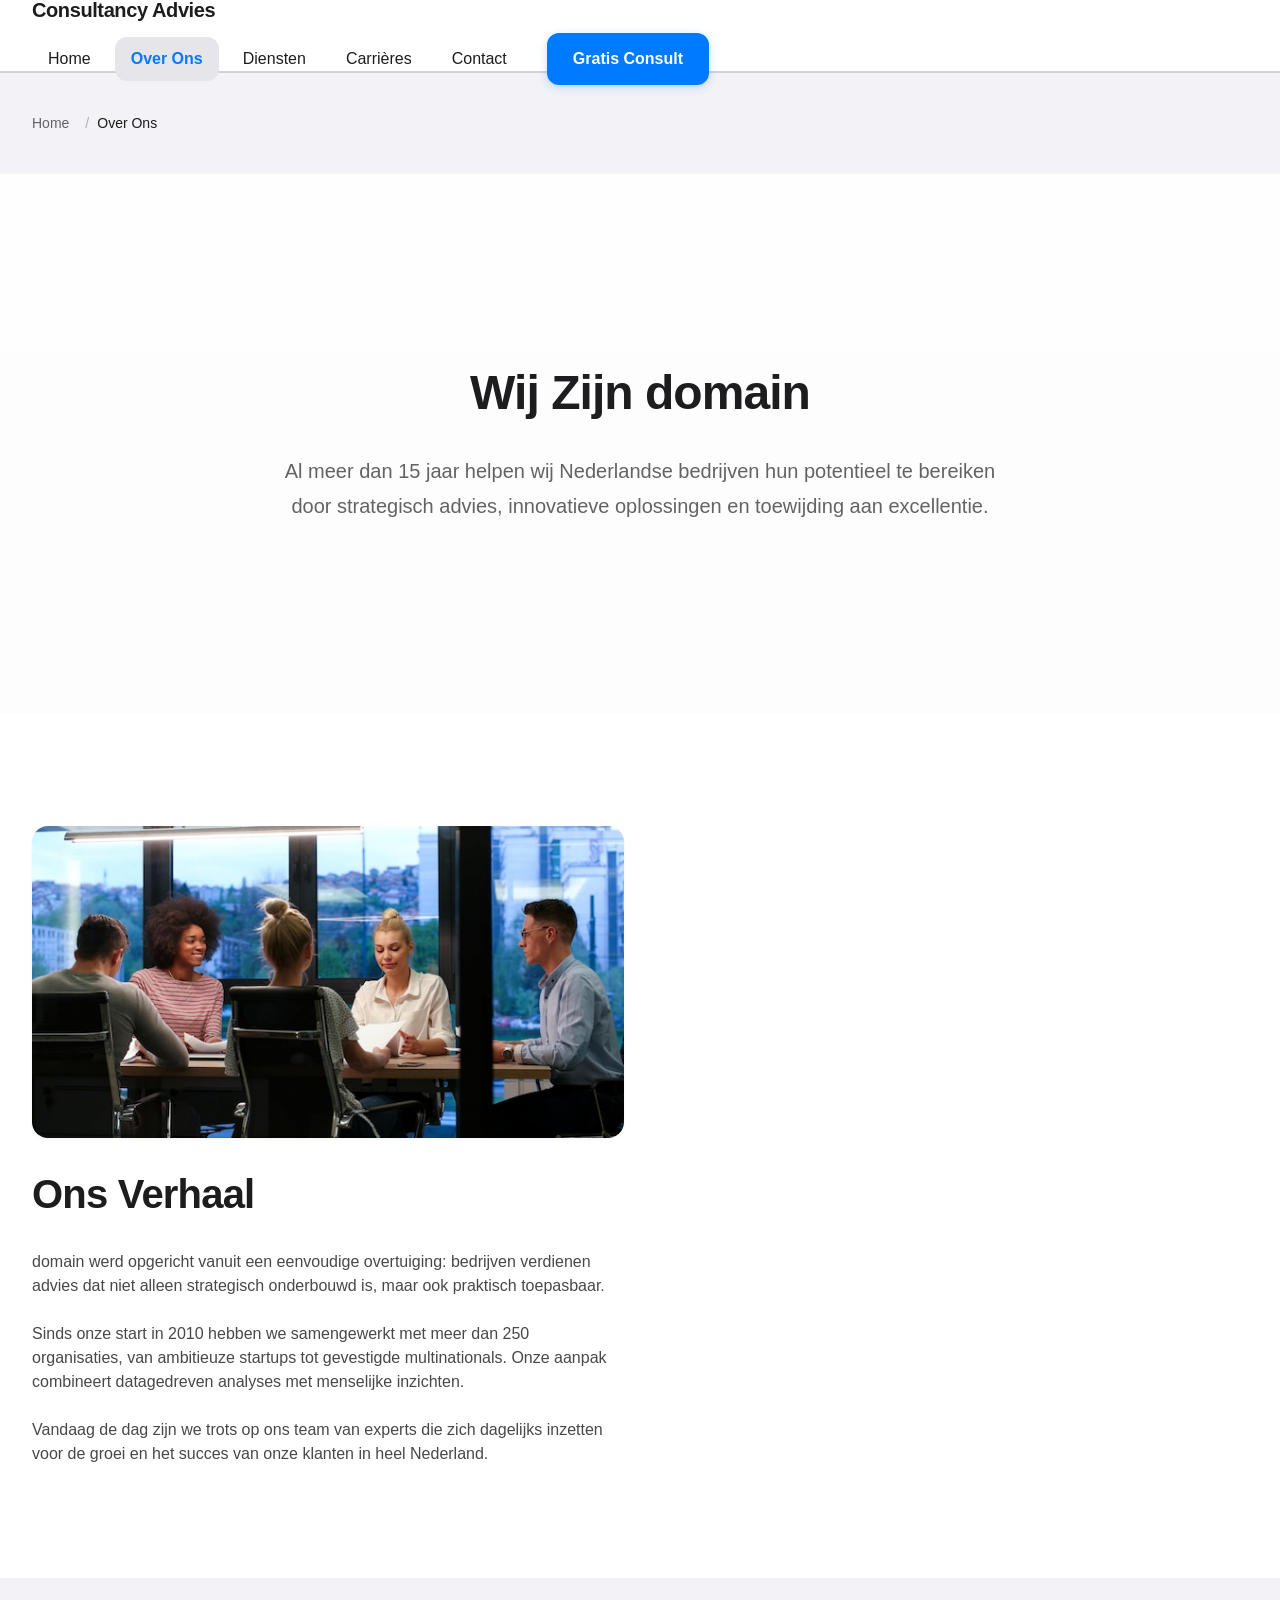
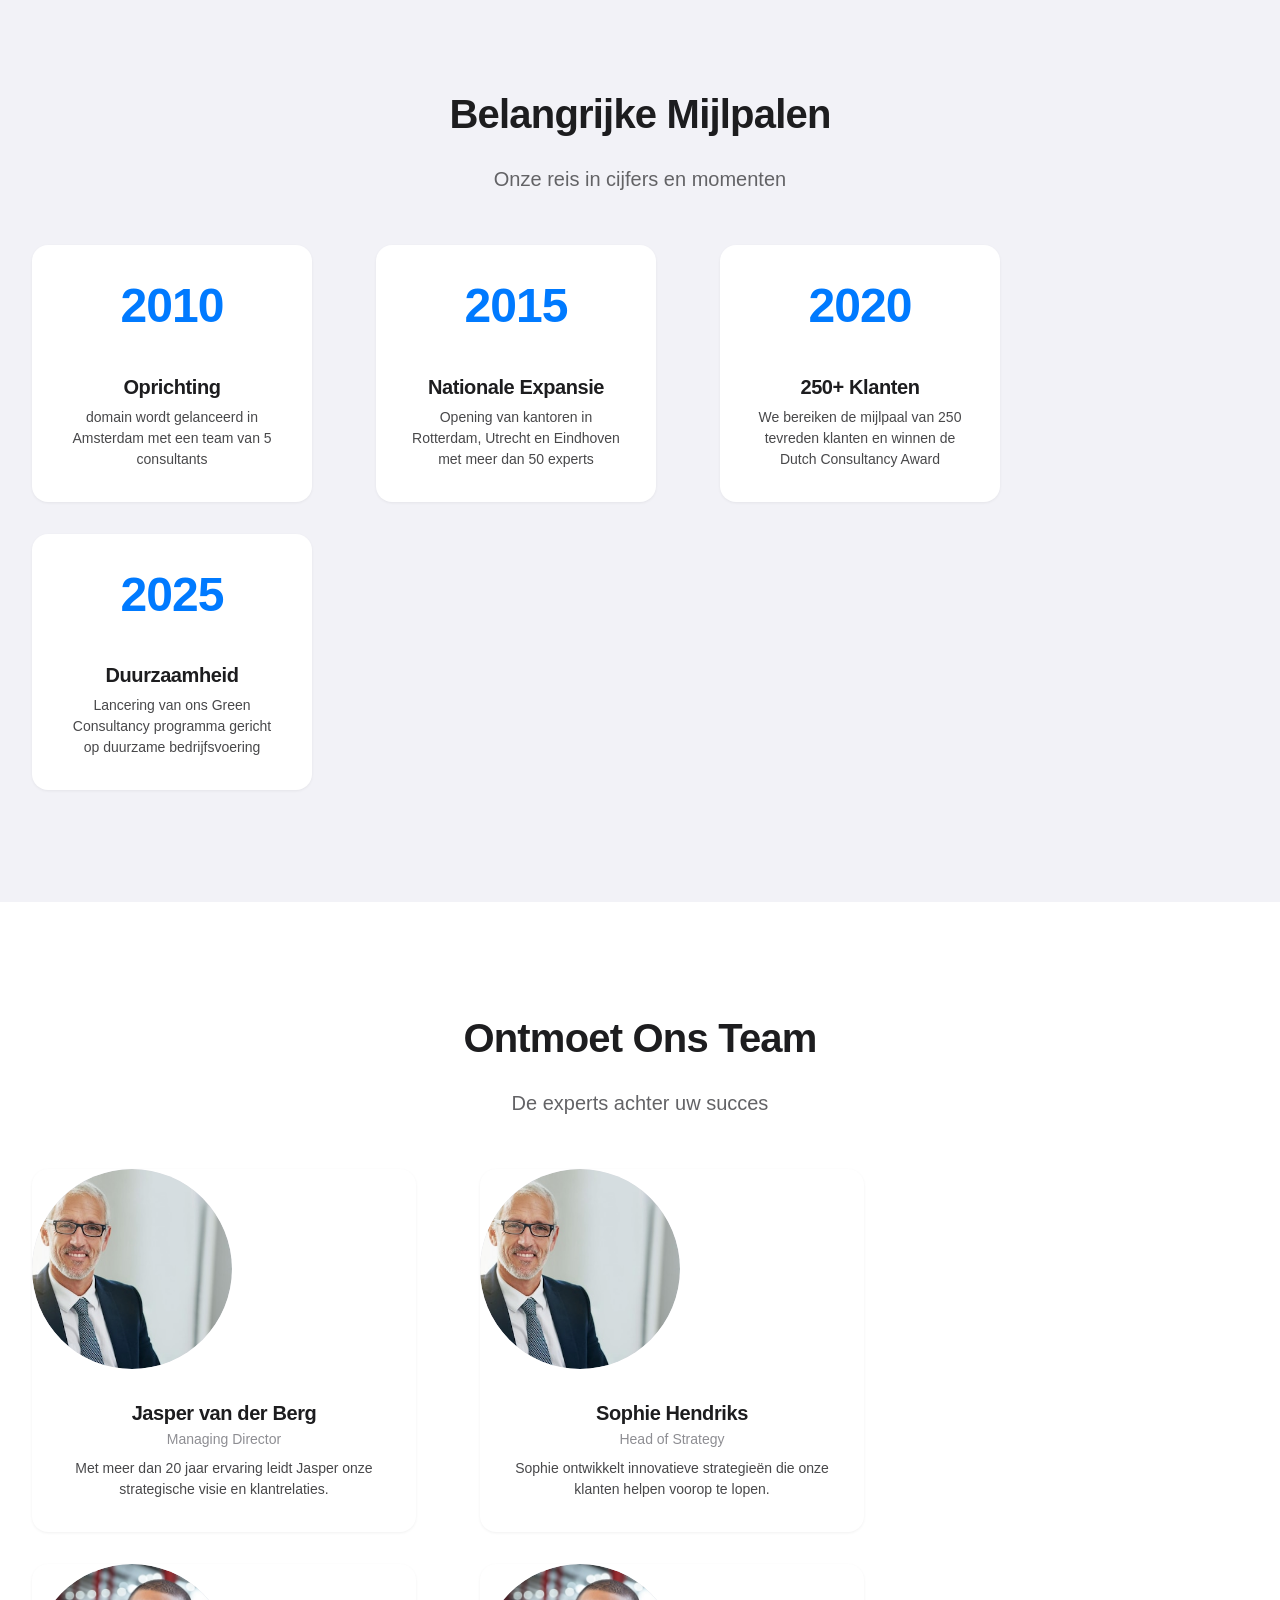
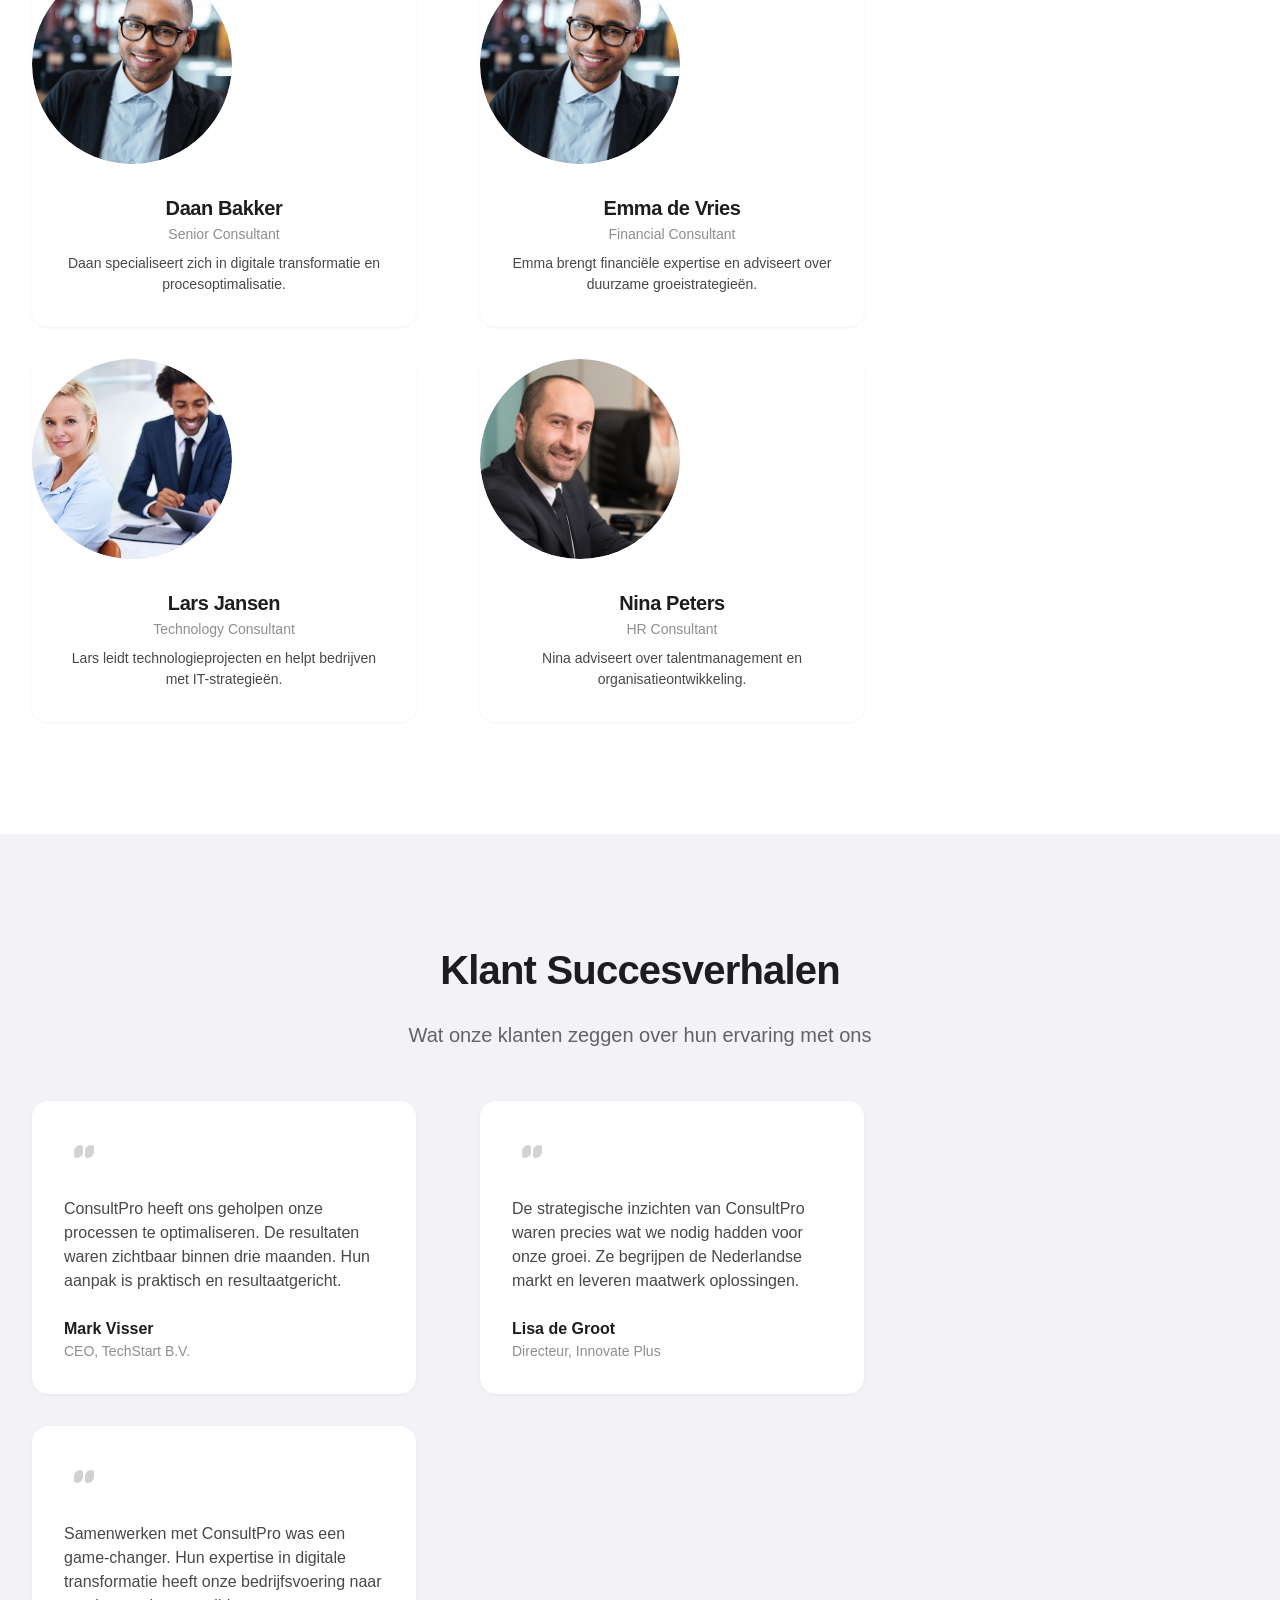
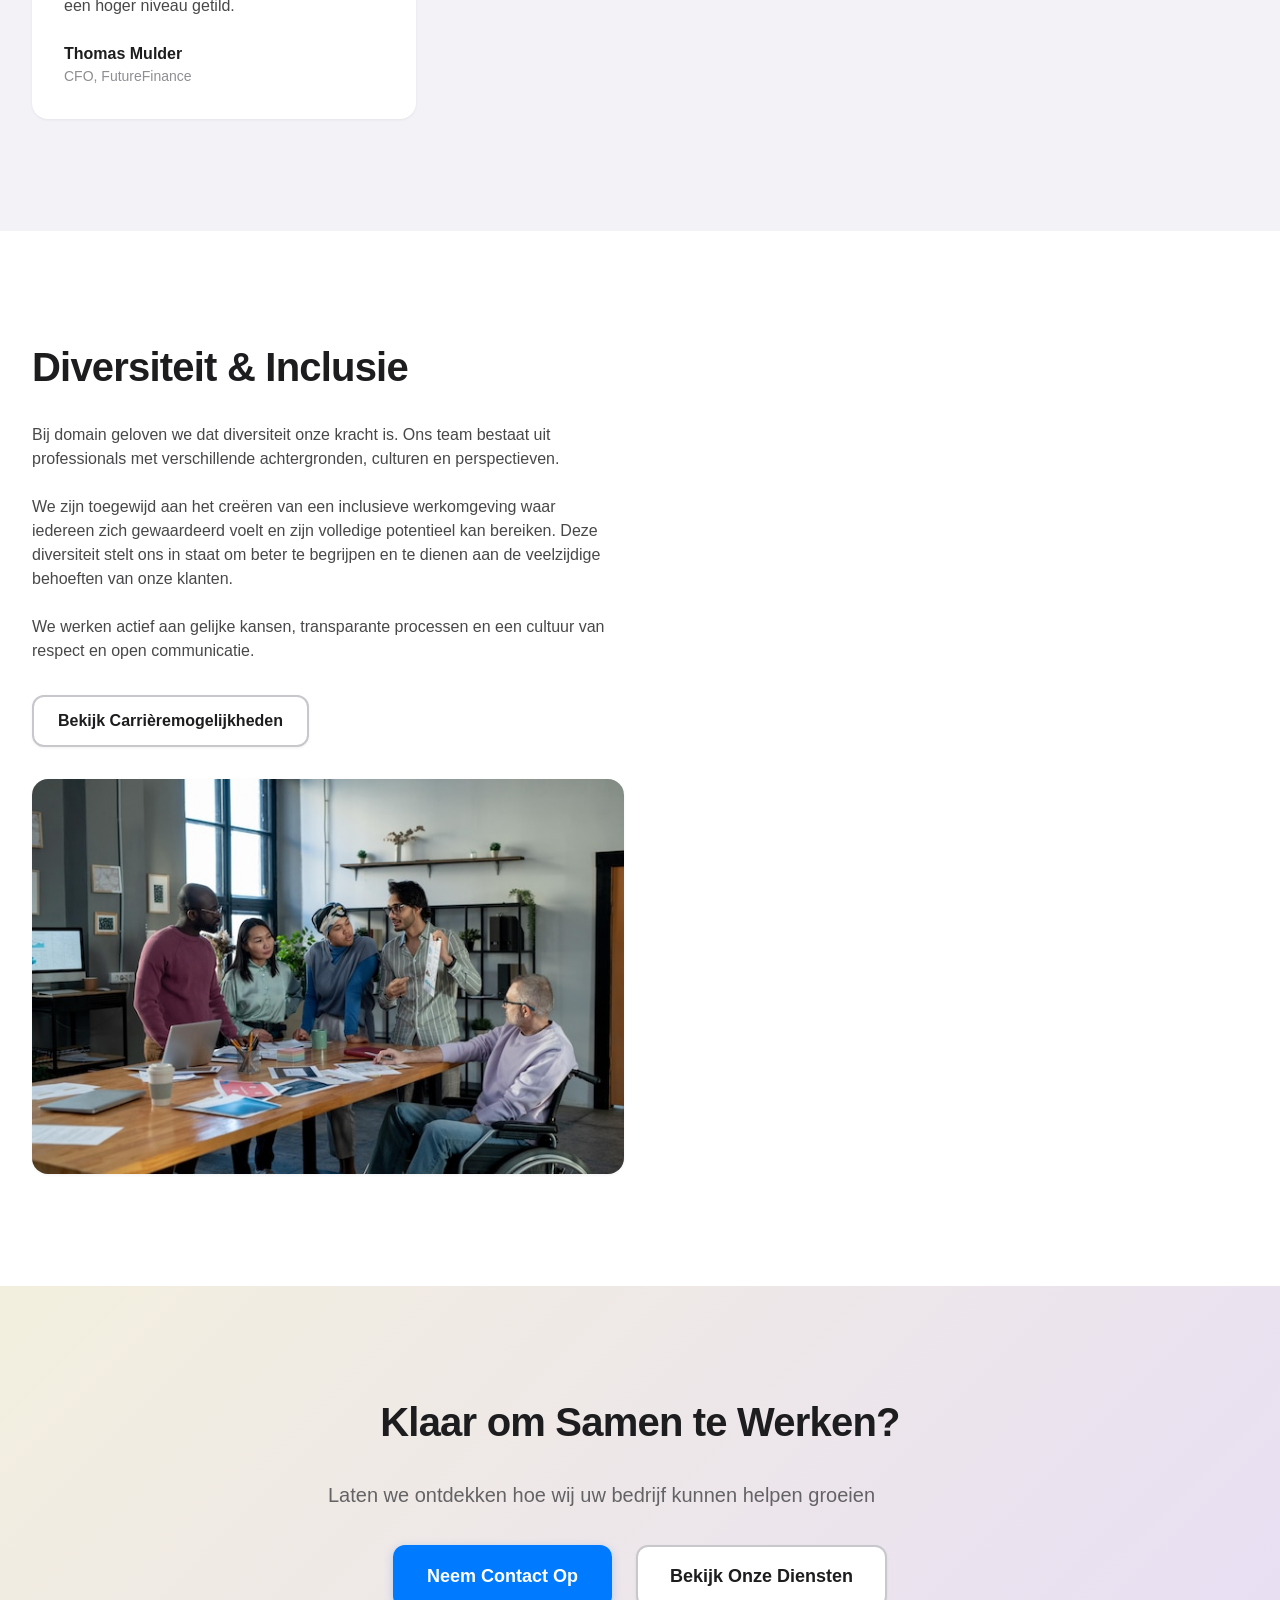
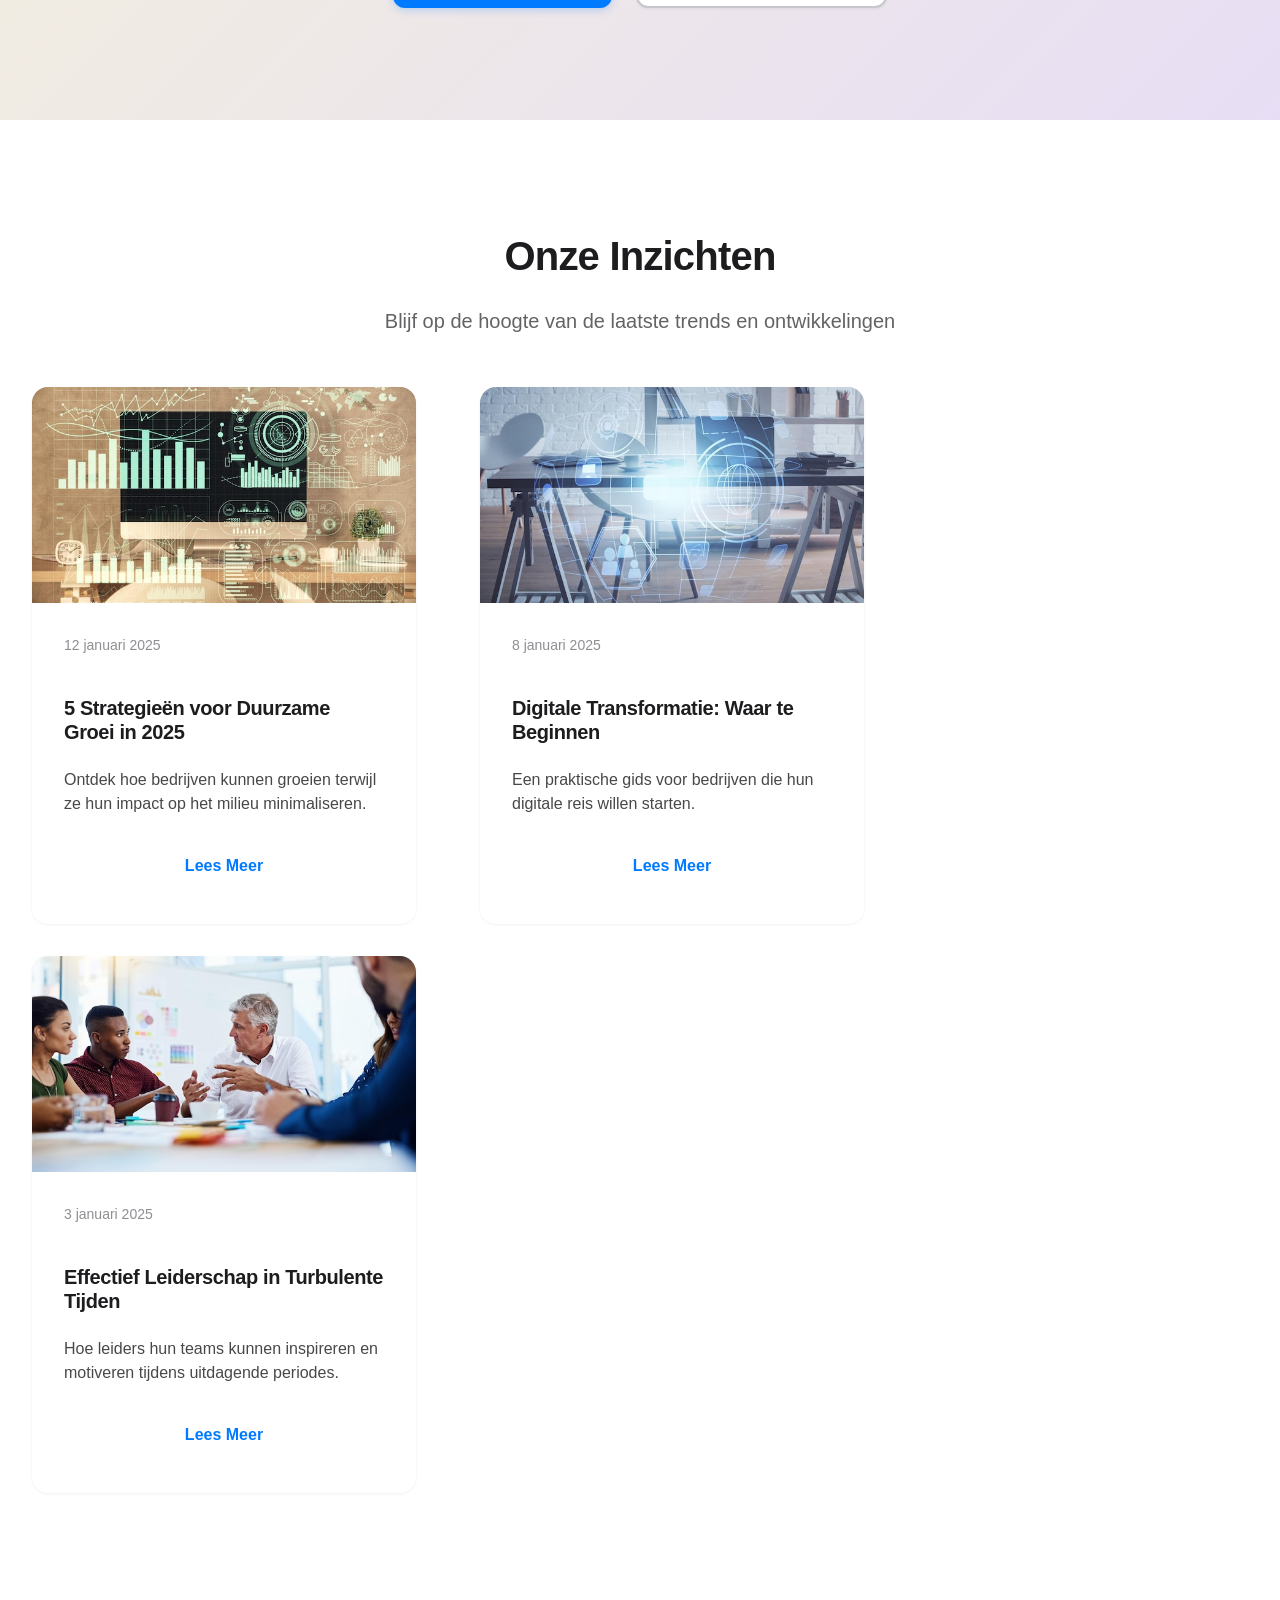
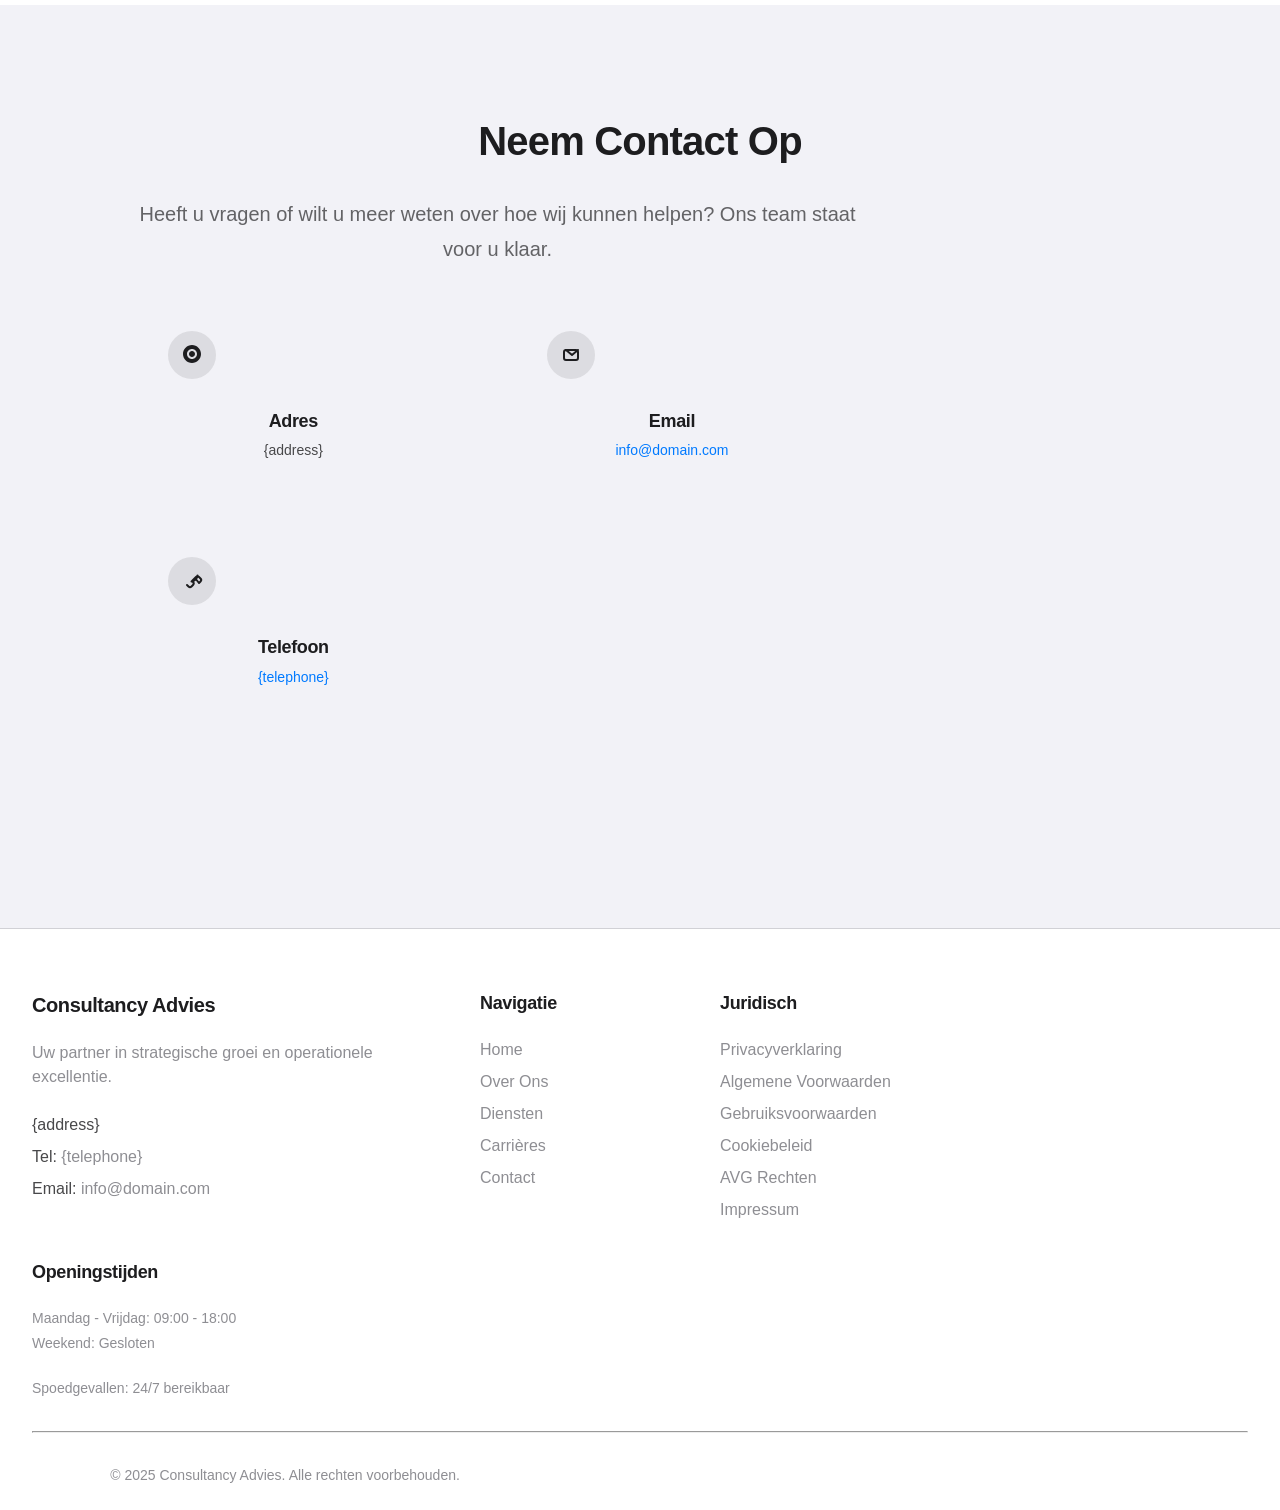
==== commit dad1077b: "images_replaced" ====
--- a/about.html
+++ b/about.html
@@ -1,6 +1,4 @@
-<!doctype html>
-<html lang="nl">
- <head>
+<!DOCTYPE html><html lang="nl"><head>
   <meta charset="UTF-8">
   <meta name="viewport" content="width=device-width, initial-scale=1.0">
   <title>Over Ons - Onze Expertise in Consultancy | domain.com</title>
@@ -60,7 +58,7 @@
     <div class="container py-md-4">
      <div class="row align-items-center g-4">
       <div class="col-lg-6" data-aos="fade-right">
-       <img src="https://images.unsplash.com/photo-1600880292203-757bb62b4baf?w=800&amp;h=600&amp;fit=crop" alt="modern office, team collaboration, business meeting, professional environment" class="img-fluid rounded shadow-sm" loading="lazy" width="800" height="600">
+       <img src="img/41618.jpg" alt="modern office, team collaboration, business meeting, professional environment" class="img-fluid rounded shadow-sm" loading="lazy" width="800" height="600">
       </div>
       <div class="col-lg-6" data-aos="fade-left">
        <h2 class="fw-bold mb-4">Ons Verhaal</h2>
@@ -119,7 +117,7 @@
       <div class="col-sm-6 col-lg-4" data-aos="fade-up" data-aos-delay="100">
        <div class="c-card h-100 border-0 shadow-sm">
         <div class="ratio ratio-1x1">
-         <img src="https://images.unsplash.com/photo-1560250097-0b93528c311a?w=400&amp;h=400&amp;fit=crop&amp;crop=faces" alt="senior consultant, business professional, leadership portrait" class="c-card__image" style="object-fit: cover; border-radius: 50%;" loading="lazy" width="400" height="400">
+         <img src="img/358974.jpg" alt="senior consultant, business professional, leadership portrait" class="c-card__image" style="object-fit: cover; border-radius: 50%;" loading="lazy" width="400" height="400">
         </div>
         <div class="c-card__content p-4 text-center">
          <h3 class="h5 fw-bold mb-1">Jasper van der Berg</h3>
@@ -131,7 +129,7 @@
       <div class="col-sm-6 col-lg-4" data-aos="fade-up" data-aos-delay="200">
        <div class="c-card h-100 border-0 shadow-sm">
         <div class="ratio ratio-1x1">
-         <img src="https://images.unsplash.com/photo-1573496359142-b8d87734a5a2?w=400&amp;h=400&amp;fit=crop&amp;crop=faces" alt="senior consultant, business expert, professional portrait" class="c-card__image" style="object-fit: cover; border-radius: 50%;" loading="lazy" width="400" height="400">
+         <img src="img/358974.jpg" alt="senior consultant, business expert, professional portrait" class="c-card__image" style="object-fit: cover; border-radius: 50%;" loading="lazy" width="400" height="400">
         </div>
         <div class="c-card__content p-4 text-center">
          <h3 class="h5 fw-bold mb-1">Sophie Hendriks</h3>
@@ -143,7 +141,7 @@
       <div class="col-sm-6 col-lg-4" data-aos="fade-up" data-aos-delay="300">
        <div class="c-card h-100 border-0 shadow-sm">
         <div class="ratio ratio-1x1">
-         <img src="https://images.unsplash.com/photo-1519085360753-af0119f7cbe7?w=400&amp;h=400&amp;fit=crop&amp;crop=faces" alt="consultant, business advisor, professional headshot" class="c-card__image" style="object-fit: cover; border-radius: 50%;" loading="lazy" width="400" height="400">
+         <img src="img/79244.jpg" alt="consultant, business advisor, professional headshot" class="c-card__image" style="object-fit: cover; border-radius: 50%;" loading="lazy" width="400" height="400">
         </div>
         <div class="c-card__content p-4 text-center">
          <h3 class="h5 fw-bold mb-1">Daan Bakker</h3>
@@ -155,7 +153,7 @@
       <div class="col-sm-6 col-lg-4" data-aos="fade-up" data-aos-delay="400">
        <div class="c-card h-100 border-0 shadow-sm">
         <div class="ratio ratio-1x1">
-         <img src="https://images.unsplash.com/photo-1580489944761-15a19d654956?w=400&amp;h=400&amp;fit=crop&amp;crop=faces" alt="consultant, business professional, team member portrait" class="c-card__image" style="object-fit: cover; border-radius: 50%;" loading="lazy" width="400" height="400">
+         <img src="img/79244.jpg" alt="consultant, business professional, team member portrait" class="c-card__image" style="object-fit: cover; border-radius: 50%;" loading="lazy" width="400" height="400">
         </div>
         <div class="c-card__content p-4 text-center">
          <h3 class="h5 fw-bold mb-1">Emma de Vries</h3>
@@ -167,7 +165,7 @@
       <div class="col-sm-6 col-lg-4" data-aos="fade-up" data-aos-delay="500">
        <div class="c-card h-100 border-0 shadow-sm">
         <div class="ratio ratio-1x1">
-         <img src="https://images.unsplash.com/photo-1472099645785-5658abf4ff4e?w=400&amp;h=400&amp;fit=crop&amp;crop=faces" alt="business consultant, professional advisor, team expert" class="c-card__image" style="object-fit: cover; border-radius: 50%;" loading="lazy" width="400" height="400">
+         <img src="img/459877.jpg" alt="business consultant, professional advisor, team expert" class="c-card__image" style="object-fit: cover; border-radius: 50%;" loading="lazy" width="400" height="400">
         </div>
         <div class="c-card__content p-4 text-center">
          <h3 class="h5 fw-bold mb-1">Lars Jansen</h3>
@@ -179,7 +177,7 @@
       <div class="col-sm-6 col-lg-4" data-aos="fade-up" data-aos-delay="600">
        <div class="c-card h-100 border-0 shadow-sm">
         <div class="ratio ratio-1x1">
-         <img src="https://images.unsplash.com/photo-1594744803329-e58b31de8bf5?w=400&amp;h=400&amp;fit=crop&amp;crop=faces" alt="consultant, business expert, professional team member" class="c-card__image" style="object-fit: cover; border-radius: 50%;" loading="lazy" width="400" height="400">
+         <img src="img/3912.jpg" alt="consultant, business expert, professional team member" class="c-card__image" style="object-fit: cover; border-radius: 50%;" loading="lazy" width="400" height="400">
         </div>
         <div class="c-card__content p-4 text-center">
          <h3 class="h5 fw-bold mb-1">Nina Peters</h3>
@@ -202,7 +200,7 @@
        <div class="c-card p-4 h-100 bg-white border-0 shadow-sm">
         <div class="mb-3">
          <svg width="40" height="40" viewBox="0 0 40 40" fill="none" xmlns="http://www.w3.org/2000/svg">
-          <path d="M10 18.5C10 14.9101 12.9101 12 16.5 12C17.8807 12 19 13.1193 19 14.5V18.5C19 22.0899 16.0899 25 12.5 25C11.1193 25 10 23.8807 10 22.5V18.5ZM21 18.5C21 14.9101 23.9101 12 27.5 12C28.8807 12 30 13.1193 30 14.5V18.5C30 22.0899 27.0899 25 23.5 25C22.1193 25 21 23.8807 21 22.5V18.5Z" fill="currentColor" opacity="0.2" />
+          <path d="M10 18.5C10 14.9101 12.9101 12 16.5 12C17.8807 12 19 13.1193 19 14.5V18.5C19 22.0899 16.0899 25 12.5 25C11.1193 25 10 23.8807 10 22.5V18.5ZM21 18.5C21 14.9101 23.9101 12 27.5 12C28.8807 12 30 13.1193 30 14.5V18.5C30 22.0899 27.0899 25 23.5 25C22.1193 25 21 23.8807 21 22.5V18.5Z" fill="currentColor" opacity="0.2"></path>
          </svg>
         </div>
         <p class="mb-3">ConsultPro heeft ons geholpen onze processen te optimaliseren. De resultaten waren zichtbaar binnen drie maanden. Hun aanpak is praktisch en resultaatgericht.</p>
@@ -218,7 +216,7 @@
        <div class="c-card p-4 h-100 bg-white border-0 shadow-sm">
         <div class="mb-3">
          <svg width="40" height="40" viewBox="0 0 40 40" fill="none" xmlns="http://www.w3.org/2000/svg">
-          <path d="M10 18.5C10 14.9101 12.9101 12 16.5 12C17.8807 12 19 13.1193 19 14.5V18.5C19 22.0899 16.0899 25 12.5 25C11.1193 25 10 23.8807 10 22.5V18.5ZM21 18.5C21 14.9101 23.9101 12 27.5 12C28.8807 12 30 13.1193 30 14.5V18.5C30 22.0899 27.0899 25 23.5 25C22.1193 25 21 23.8807 21 22.5V18.5Z" fill="currentColor" opacity="0.2" />
+          <path d="M10 18.5C10 14.9101 12.9101 12 16.5 12C17.8807 12 19 13.1193 19 14.5V18.5C19 22.0899 16.0899 25 12.5 25C11.1193 25 10 23.8807 10 22.5V18.5ZM21 18.5C21 14.9101 23.9101 12 27.5 12C28.8807 12 30 13.1193 30 14.5V18.5C30 22.0899 27.0899 25 23.5 25C22.1193 25 21 23.8807 21 22.5V18.5Z" fill="currentColor" opacity="0.2"></path>
          </svg>
         </div>
         <p class="mb-3">De strategische inzichten van ConsultPro waren precies wat we nodig hadden voor onze groei. Ze begrijpen de Nederlandse markt en leveren maatwerk oplossingen.</p>
@@ -234,7 +232,7 @@
        <div class="c-card p-4 h-100 bg-white border-0 shadow-sm">
         <div class="mb-3">
          <svg width="40" height="40" viewBox="0 0 40 40" fill="none" xmlns="http://www.w3.org/2000/svg">
-          <path d="M10 18.5C10 14.9101 12.9101 12 16.5 12C17.8807 12 19 13.1193 19 14.5V18.5C19 22.0899 16.0899 25 12.5 25C11.1193 25 10 23.8807 10 22.5V18.5ZM21 18.5C21 14.9101 23.9101 12 27.5 12C28.8807 12 30 13.1193 30 14.5V18.5C30 22.0899 27.0899 25 23.5 25C22.1193 25 21 23.8807 21 22.5V18.5Z" fill="currentColor" opacity="0.2" />
+          <path d="M10 18.5C10 14.9101 12.9101 12 16.5 12C17.8807 12 19 13.1193 19 14.5V18.5C19 22.0899 16.0899 25 12.5 25C11.1193 25 10 23.8807 10 22.5V18.5ZM21 18.5C21 14.9101 23.9101 12 27.5 12C28.8807 12 30 13.1193 30 14.5V18.5C30 22.0899 27.0899 25 23.5 25C22.1193 25 21 23.8807 21 22.5V18.5Z" fill="currentColor" opacity="0.2"></path>
          </svg>
         </div>
         <p class="mb-3">Samenwerken met ConsultPro was een game-changer. Hun expertise in digitale transformatie heeft onze bedrijfsvoering naar een hoger niveau getild.</p>
@@ -253,7 +251,7 @@
     <div class="container py-md-4">
      <div class="row align-items-center g-4">
       <div class="col-lg-6 order-lg-2" data-aos="fade-left">
-       <img src="https://images.unsplash.com/photo-1573164713714-d95e436ab8d6?w=800&amp;h=600&amp;fit=crop" alt="diverse team, inclusive workplace, multicultural business environment, collaboration" class="img-fluid rounded shadow-sm" loading="lazy" width="800" height="600">
+       <img src="img/33379.jpg" alt="diverse team, inclusive workplace, multicultural business environment, collaboration" class="img-fluid rounded shadow-sm" loading="lazy" width="800" height="600">
       </div>
       <div class="col-lg-6 order-lg-1" data-aos="fade-right">
        <h2 class="fw-bold mb-4">Diversiteit &amp; Inclusie</h2>
@@ -288,7 +286,7 @@
       <div class="col-md-6 col-lg-4" data-aos="fade-up" data-aos-delay="100">
        <article class="c-card h-100 border-0 shadow-sm">
         <div class="ratio ratio-16x9">
-         <img src="https://images.unsplash.com/photo-1460925895917-afdab827c52f?w=600&amp;h=400&amp;fit=crop" alt="business analytics, data visualization, charts, strategic planning" class="c-card__image" style="object-fit: cover;" loading="lazy" width="600" height="400">
+         <img src="img/62569.jpg" alt="business analytics, data visualization, charts, strategic planning" class="c-card__image" style="object-fit: cover;" loading="lazy" width="600" height="400">
         </div>
         <div class="c-card__content p-4">
          <div class="small text-muted mb-2">12 januari 2025</div>
@@ -301,7 +299,7 @@
       <div class="col-md-6 col-lg-4" data-aos="fade-up" data-aos-delay="200">
        <article class="c-card h-100 border-0 shadow-sm">
         <div class="ratio ratio-16x9">
-         <img src="https://images.unsplash.com/photo-1551434678-e076c223a692?w=600&amp;h=400&amp;fit=crop" alt="digital transformation, technology, innovation, modern workspace" class="c-card__image" style="object-fit: cover;" loading="lazy" width="600" height="400">
+         <img src="img/46521.jpg" alt="digital transformation, technology, innovation, modern workspace" class="c-card__image" style="object-fit: cover;" loading="lazy" width="600" height="400">
         </div>
         <div class="c-card__content p-4">
          <div class="small text-muted mb-2">8 januari 2025</div>
@@ -314,7 +312,7 @@
       <div class="col-md-6 col-lg-4" data-aos="fade-up" data-aos-delay="300">
        <article class="c-card h-100 border-0 shadow-sm">
         <div class="ratio ratio-16x9">
-         <img src="https://images.unsplash.com/photo-1553877522-43269d4ea984?w=600&amp;h=400&amp;fit=crop" alt="team leadership, business meeting, collaboration, strategy session" class="c-card__image" style="object-fit: cover;" loading="lazy" width="600" height="400">
+         <img src="img/395648.jpg" alt="team leadership, business meeting, collaboration, strategy session" class="c-card__image" style="object-fit: cover;" loading="lazy" width="600" height="400">
         </div>
         <div class="c-card__content p-4">
          <div class="small text-muted mb-2">3 januari 2025</div>
@@ -337,7 +335,7 @@
         <div class="col-md-4">
          <div class="p-4">
           <svg width="48" height="48" viewBox="0 0 48 48" fill="none" xmlns="http://www.w3.org/2000/svg" class="mb-3">
-           <rect width="48" height="48" rx="24" fill="currentColor" opacity="0.1" /> <path d="M24 14C19.0294 14 15 18.0294 15 23C15 27.9706 19.0294 32 24 32C28.9706 32 33 27.9706 33 23C33 18.0294 28.9706 14 24 14ZM24 28C21.2386 28 19 25.7614 19 23C19 20.2386 21.2386 18 24 18C26.7614 18 29 20.2386 29 23C29 25.7614 26.7614 28 24 28ZM24 20C22.3431 20 21 21.3431 21 23C21 24.6569 22.3431 26 24 26C25.6569 26 27 24.6569 27 23C27 21.3431 25.6569 20 24 20Z" fill="currentColor" />
+           <rect width="48" height="48" rx="24" fill="currentColor" opacity="0.1"></rect> <path d="M24 14C19.0294 14 15 18.0294 15 23C15 27.9706 19.0294 32 24 32C28.9706 32 33 27.9706 33 23C33 18.0294 28.9706 14 24 14ZM24 28C21.2386 28 19 25.7614 19 23C19 20.2386 21.2386 18 24 18C26.7614 18 29 20.2386 29 23C29 25.7614 26.7614 28 24 28ZM24 20C22.3431 20 21 21.3431 21 23C21 24.6569 22.3431 26 24 26C25.6569 26 27 24.6569 27 23C27 21.3431 25.6569 20 24 20Z" fill="currentColor"></path>
           </svg>
           <h3 class="h6 fw-bold mb-2">Adres</h3>
           <p class="mb-0 small">{address}</p>
@@ -346,7 +344,7 @@
         <div class="col-md-4">
          <div class="p-4">
           <svg width="48" height="48" viewBox="0 0 48 48" fill="none" xmlns="http://www.w3.org/2000/svg" class="mb-3">
-           <rect width="48" height="48" rx="24" fill="currentColor" opacity="0.1" /> <path d="M31 19L25 24L19 19M19 29H29C30.1046 29 31 28.1046 31 27V21C31 19.8954 30.1046 19 29 19H19C17.8954 19 17 19.8954 17 21V27C17 28.1046 17.8954 29 19 29Z" stroke="currentColor" stroke-width="2" stroke-linecap="round" stroke-linejoin="round" />
+           <rect width="48" height="48" rx="24" fill="currentColor" opacity="0.1"></rect> <path d="M31 19L25 24L19 19M19 29H29C30.1046 29 31 28.1046 31 27V21C31 19.8954 30.1046 19 29 19H19C17.8954 19 17 19.8954 17 21V27C17 28.1046 17.8954 29 19 29Z" stroke="currentColor" stroke-width="2" stroke-linecap="round" stroke-linejoin="round"></path>
           </svg>
           <h3 class="h6 fw-bold mb-2">Email</h3>
           <p class="mb-0 small"><a href="mailto:info@domain.com" class="text-decoration-none">info@domain.com</a></p>
@@ -355,7 +353,7 @@
         <div class="col-md-4">
          <div class="p-4">
           <svg width="48" height="48" viewBox="0 0 48 48" fill="none" xmlns="http://www.w3.org/2000/svg" class="mb-3">
-           <rect width="48" height="48" rx="24" fill="currentColor" opacity="0.1" /> <path d="M29.5 18.5C29.5 18.5 29.5 20.5 27.5 22.5C25.5 24.5 23.5 24.5 23.5 24.5M19 28L20.5 29.5C21.3284 30.3284 22.6716 30.3284 23.5 29.5L25 28C25.8284 27.1716 25.8284 25.8284 25 25L24 24M24 24L27 21M27 21L28 20C28.8284 19.1716 30.1716 19.1716 31 20L32.5 21.5C33.3284 22.3284 33.3284 23.6716 32.5 24.5L31 26M27 21L31 26" stroke="currentColor" stroke-width="2" stroke-linecap="round" stroke-linejoin="round" />
+           <rect width="48" height="48" rx="24" fill="currentColor" opacity="0.1"></rect> <path d="M29.5 18.5C29.5 18.5 29.5 20.5 27.5 22.5C25.5 24.5 23.5 24.5 23.5 24.5M19 28L20.5 29.5C21.3284 30.3284 22.6716 30.3284 23.5 29.5L25 28C25.8284 27.1716 25.8284 25.8284 25 25L24 24M24 24L27 21M27 21L28 20C28.8284 19.1716 30.1716 19.1716 31 20L32.5 21.5C33.3284 22.3284 33.3284 23.6716 32.5 24.5L31 26M27 21L31 26" stroke="currentColor" stroke-width="2" stroke-linecap="round" stroke-linejoin="round"></path>
           </svg>
           <h3 class="h6 fw-bold mb-2">Telefoon</h3>
           <p class="mb-0 small"><a href="tel:{telephone}" class="text-decoration-none">{telephone}</a></p>
@@ -415,6 +413,6 @@
     </div>
    </div>
   </footer>
-  <script src="script.js" defer></script>
- </body>
-</html>+  <script src="script.js" defer=""></script>
+ 
+</body></html>
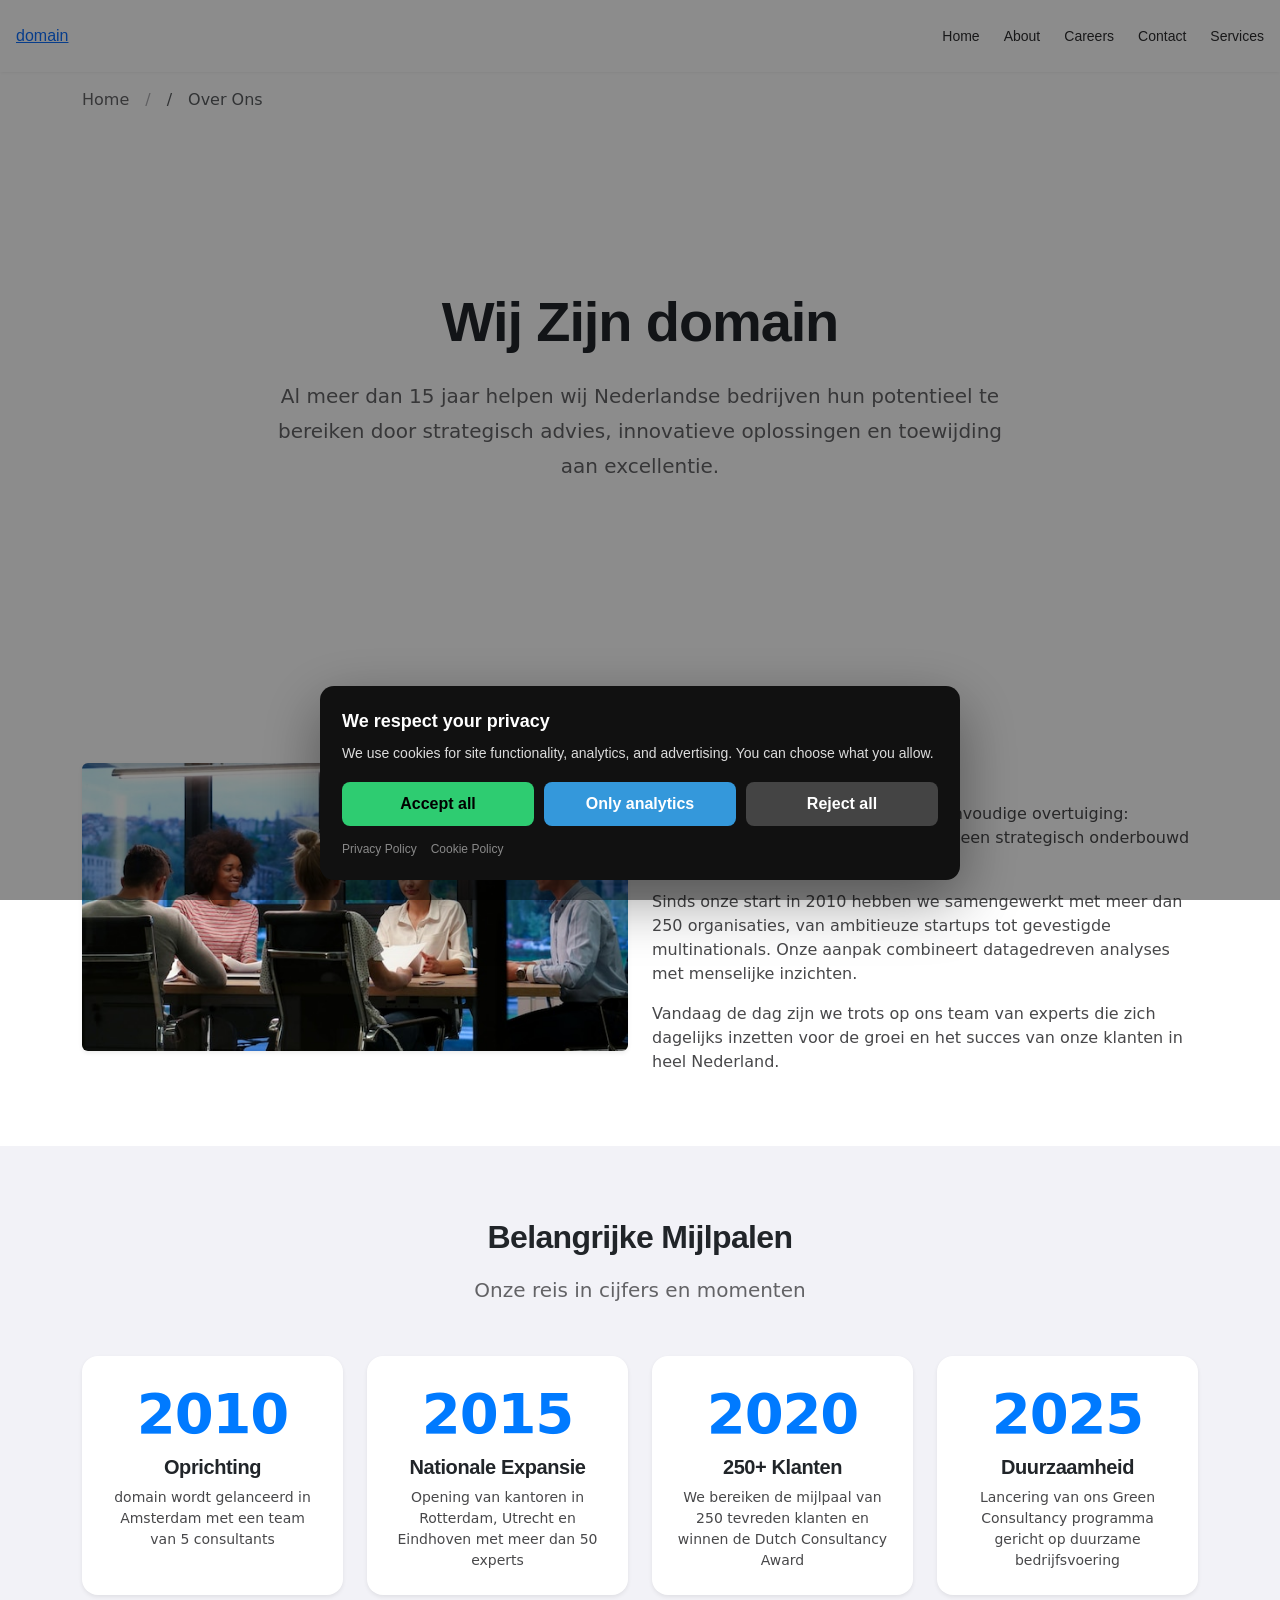
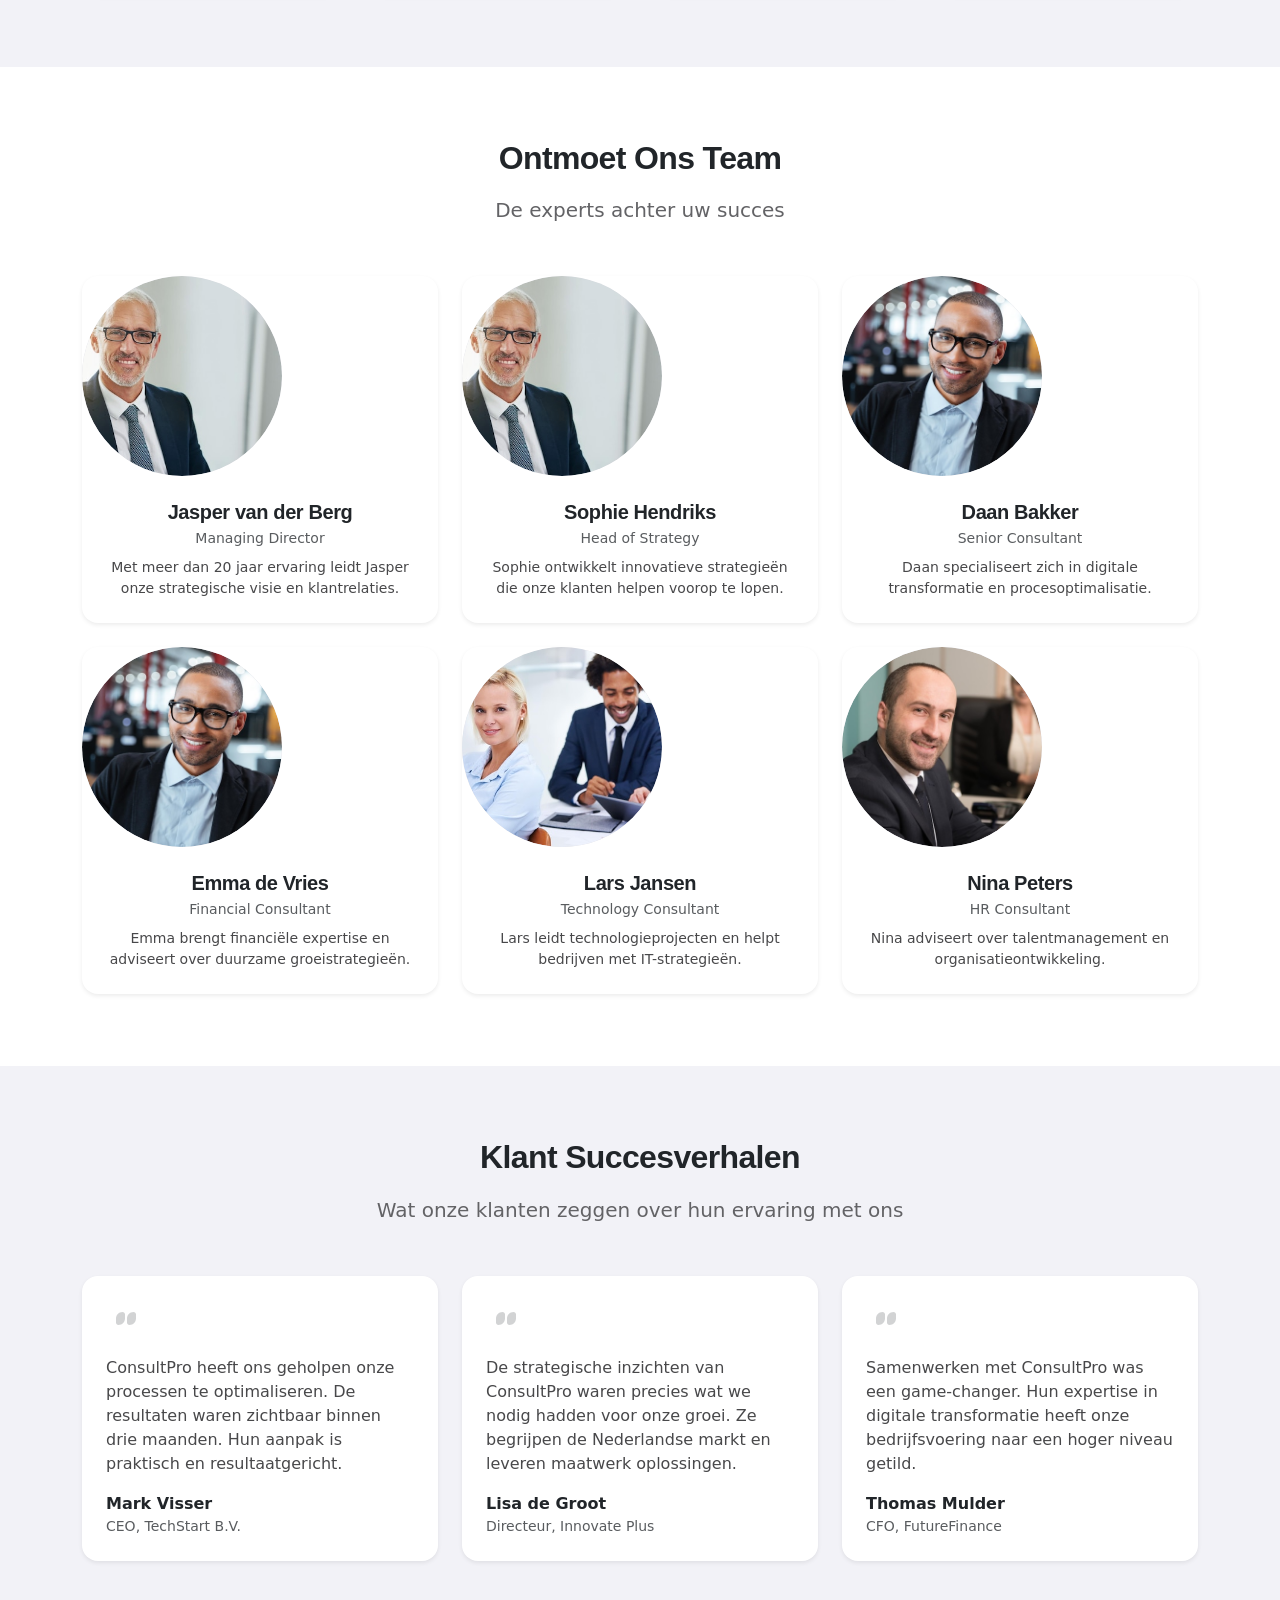
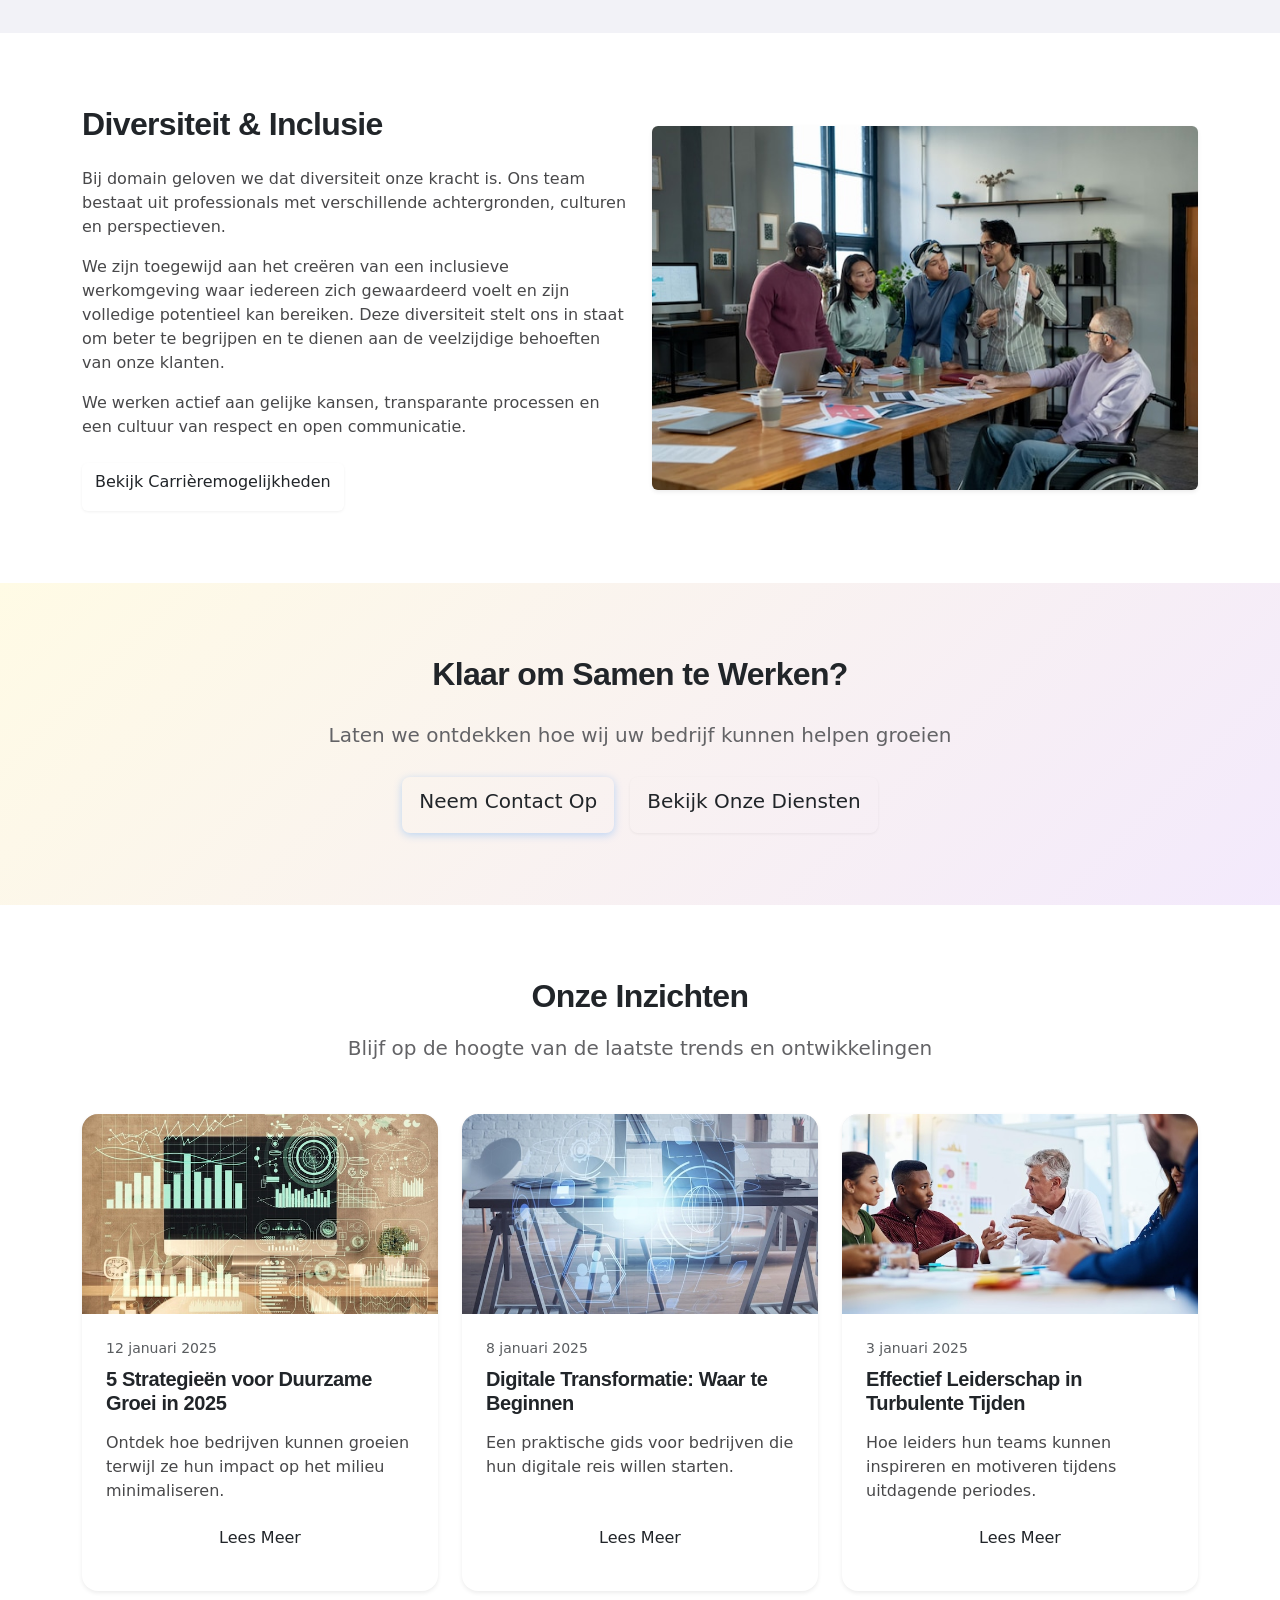
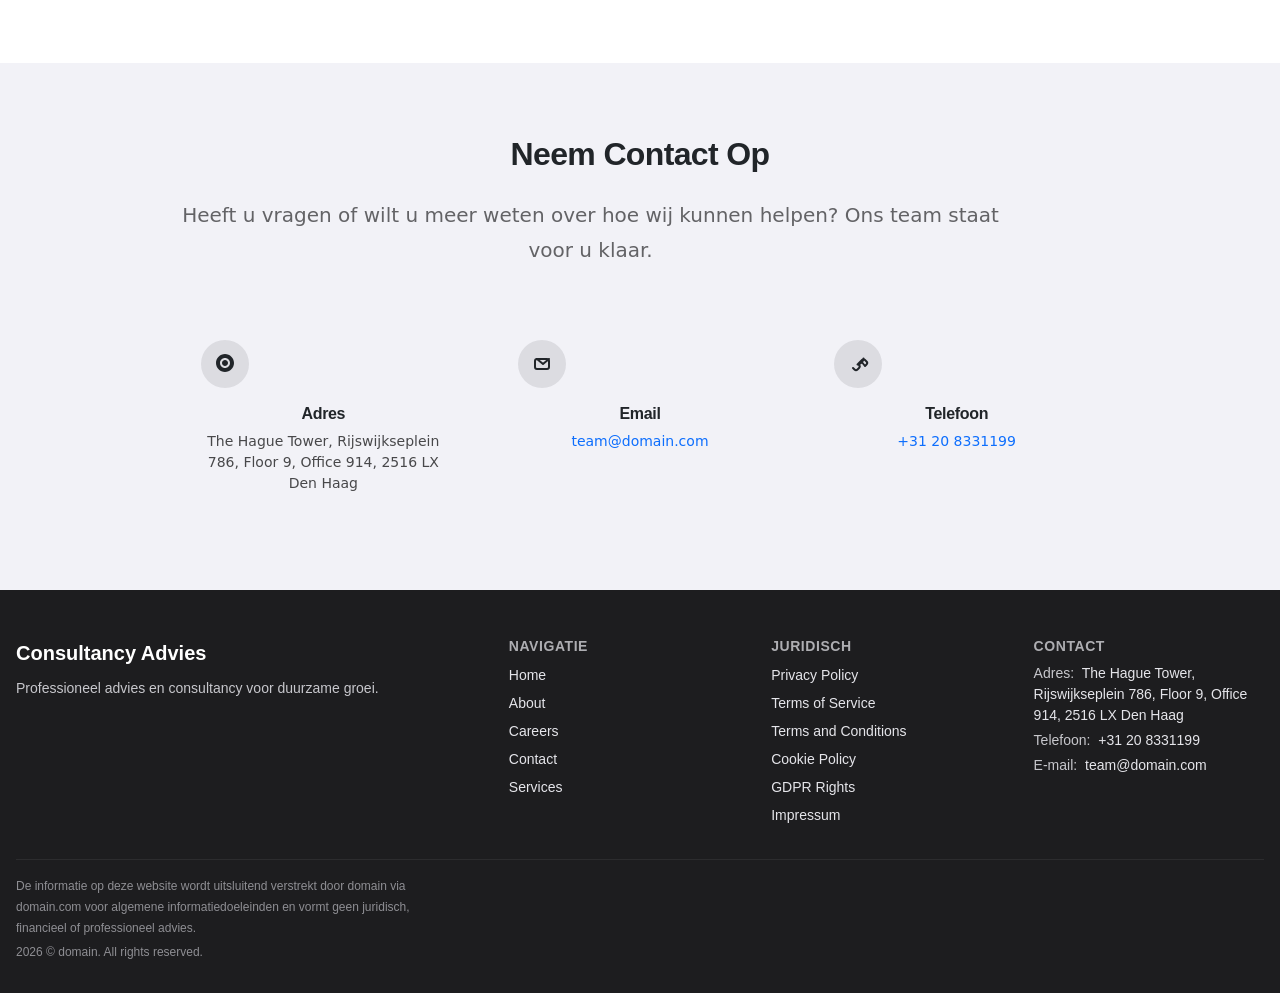
==== commit f183d7b7: "AI Audit" ====
--- a/about.html
+++ b/about.html
@@ -1,4 +1,70 @@
 <!DOCTYPE html><html lang="nl"><head>
+<script type="application/ld+json">
+{
+  "@context": "https://schema.org",
+  "@graph": [
+    {
+      "@type": "Organization",
+      "@id": "https://domain.com/#org",
+      "name": "domain",
+      "url": "https://domain.com",
+      "email": "team@domain.com",
+      "telephone": "+31 20 8331199",
+      "address": {
+        "@type": "PostalAddress",
+        "streetAddress": "The Hague Tower, Rijswijkseplein 786, Floor 9, Office 914, 2516 LX Den Haag"
+      },
+      "contactPoint": {
+        "@type": "ContactPoint",
+        "contactType": "customer support",
+        "email": "team@domain.com",
+        "telephone": "+31 20 8331199"
+      }
+    },
+    {
+      "@type": "WebSite",
+      "@id": "https://domain.com/#website",
+      "url": "https://domain.com",
+      "name": "domain",
+      "publisher": {
+        "@id": "https://domain.com/#org"
+      }
+    },
+    {
+      "@type": "WebPage",
+      "@id": "https://domain.com/about.html#webpage",
+      "url": "https://domain.com/about.html",
+      "name": "Over Ons - Onze Expertise in Consultancy | domain.com",
+      "isPartOf": {
+        "@id": "https://domain.com/#website"
+      },
+      "about": {
+        "@id": "https://domain.com/#org"
+      },
+      "inLanguage": "nl",
+      "description": "Ontdek ons verhaal, ontmoet ons team van experts en leer meer over onze missie in consultancy. Wij helpen bedrijven groeien met strategisch advies."
+    },
+    {
+      "@type": "BreadcrumbList",
+      "@id": "https://domain.com/about.html#breadcrumbs",
+      "itemListElement": [
+        {
+          "@type": "ListItem",
+          "position": 1,
+          "name": "Home",
+          "item": "https://domain.com"
+        },
+        {
+          "@type": "ListItem",
+          "position": 2,
+          "name": "About.Html",
+          "item": "https://domain.com/about.html"
+        }
+      ]
+    }
+  ]
+}
+</script>
   <meta charset="UTF-8">
   <meta name="viewport" content="width=device-width, initial-scale=1.0">
   <title>Over Ons - Onze Expertise in Consultancy | domain.com</title>
@@ -12,28 +78,34 @@
   <link rel="stylesheet" href="style.css">
   <link rel="icon" type="image/png" href="/favicon.png">
   <link rel="apple-touch-icon" href="/apple-touch-icon.png">
- </head>
+   <link rel="stylesheet" href="https://cdn.jsdelivr.net/npm/bootstrap@5.3.3/dist/css/bootstrap.min.css" integrity="sha384-QWTKZyjpPEjISv5WaRU9OFeRpok6YctnYmDr5pNlyT2bRjXh0JMhjY6hW+ALEwIH" crossorigin="anonymous">
+  <link rel="stylesheet" href="https://unpkg.com/aos@2.3.4/dist/aos.css">
+<link rel="stylesheet" href="./header-footer.css">
+<link rel="stylesheet" href="./consent.css">
+<script src="./consent.js"></script>
+</head>
  <body>
-  <header class="l-header">
-   <nav class="c-nav navbar navbar-expand-lg sticky-top bg-white border-bottom" role="navigation" aria-label="Hoofdnavigatie">
-    <div class="container">
-     <a class="c-logo navbar-brand" href="/"> <span class="c-logo__text">Consultancy Advies</span> </a>
-     <button class="c-nav__toggle navbar-toggler" type="button" aria-controls="navbarNav" aria-expanded="false" aria-label="Navigatie menu"><span class="navbar-toggler-icon"></span></button>
-     <div class="collapse navbar-collapse" id="navbarNav">
-      <ul class="c-nav__list navbar-nav ms-auto">
-       <li class="c-nav__item nav-item"><a class="c-nav__link nav-link" href="/" aria-current="page">Home</a></li>
-       <li class="c-nav__item nav-item"><a class="c-nav__link nav-link" href="about.html">Over Ons</a></li>
-       <li class="c-nav__item nav-item"><a class="c-nav__link nav-link" href="services.html">Diensten</a></li>
-       <li class="c-nav__item nav-item"><a class="c-nav__link nav-link" href="careers.html">Carrières</a></li>
-       <li class="c-nav__item nav-item"><a class="c-nav__link nav-link" href="contact.html">Contact</a></li>
+<header class="dr-header" data-dr-variant="v1">
+  <div class="dr-header-inner">
+    <a class="dr-logo" href="./index.html" aria-label="domain">domain</a>
+
+    <nav class="dr-nav" aria-label="Primary navigation">
+      <ul class="dr-nav-list">
+        <li class="dr-nav-item"><a class="dr-nav-link" href="./index.html">Home</a></li><li class="dr-nav-item"><a class="dr-nav-link" href="./about.html">About</a></li><li class="dr-nav-item"><a class="dr-nav-link" href="./careers.html">Careers</a></li><li class="dr-nav-item"><a class="dr-nav-link" href="./contact.html">Contact</a></li><li class="dr-nav-item"><a class="dr-nav-link" href="./services.html">Services</a></li>
       </ul>
-      <div class="ms-lg-3">
-       <a href="contact.html" class="c-button c-button--primary">Gratis Consult</a>
-      </div>
-     </div>
-    </div>
-   </nav>
-  </header>
+    </nav>
+
+    <button class="dr-burger" type="button" aria-label="Toggle menu" aria-expanded="false" aria-controls="dr-mobile-menu">
+      <span></span><span></span><span></span>
+    </button>
+  </div>
+</header>
+<nav class="dr-mobile-menu" id="dr-mobile-menu" aria-label="Mobile navigation">
+  <ul class="dr-mobile-nav-list">
+    <li class="dr-nav-item"><a class="dr-nav-link" href="./index.html">Home</a></li><li class="dr-nav-item"><a class="dr-nav-link" href="./about.html">About</a></li><li class="dr-nav-item"><a class="dr-nav-link" href="./careers.html">Careers</a></li><li class="dr-nav-item"><a class="dr-nav-link" href="./contact.html">Contact</a></li><li class="dr-nav-item"><a class="dr-nav-link" href="./services.html">Services</a></li>
+  </ul>
+</nav>
+
   <a href="#main-content" class="u-visually-hidden">Spring naar hoofdinhoud</a>
   <main id="main-content">
    <nav aria-label="breadcrumb" class="py-3">
@@ -338,7 +410,7 @@
            <rect width="48" height="48" rx="24" fill="currentColor" opacity="0.1"></rect> <path d="M24 14C19.0294 14 15 18.0294 15 23C15 27.9706 19.0294 32 24 32C28.9706 32 33 27.9706 33 23C33 18.0294 28.9706 14 24 14ZM24 28C21.2386 28 19 25.7614 19 23C19 20.2386 21.2386 18 24 18C26.7614 18 29 20.2386 29 23C29 25.7614 26.7614 28 24 28ZM24 20C22.3431 20 21 21.3431 21 23C21 24.6569 22.3431 26 24 26C25.6569 26 27 24.6569 27 23C27 21.3431 25.6569 20 24 20Z" fill="currentColor"></path>
           </svg>
           <h3 class="h6 fw-bold mb-2">Adres</h3>
-          <p class="mb-0 small">{address}</p>
+          <p class="mb-0 small">The Hague Tower, Rijswijkseplein 786, Floor 9, Office 914, 2516 LX Den Haag</p>
          </div>
         </div>
         <div class="col-md-4">
@@ -347,7 +419,7 @@
            <rect width="48" height="48" rx="24" fill="currentColor" opacity="0.1"></rect> <path d="M31 19L25 24L19 19M19 29H29C30.1046 29 31 28.1046 31 27V21C31 19.8954 30.1046 19 29 19H19C17.8954 19 17 19.8954 17 21V27C17 28.1046 17.8954 29 19 29Z" stroke="currentColor" stroke-width="2" stroke-linecap="round" stroke-linejoin="round"></path>
           </svg>
           <h3 class="h6 fw-bold mb-2">Email</h3>
-          <p class="mb-0 small"><a href="mailto:info@domain.com" class="text-decoration-none">info@domain.com</a></p>
+          <p class="mb-0 small"><a href="mailto:team@domain.com" class="text-decoration-none">team@domain.com</a></p>
          </div>
         </div>
         <div class="col-md-4">
@@ -356,7 +428,7 @@
            <rect width="48" height="48" rx="24" fill="currentColor" opacity="0.1"></rect> <path d="M29.5 18.5C29.5 18.5 29.5 20.5 27.5 22.5C25.5 24.5 23.5 24.5 23.5 24.5M19 28L20.5 29.5C21.3284 30.3284 22.6716 30.3284 23.5 29.5L25 28C25.8284 27.1716 25.8284 25.8284 25 25L24 24M24 24L27 21M27 21L28 20C28.8284 19.1716 30.1716 19.1716 31 20L32.5 21.5C33.3284 22.3284 33.3284 23.6716 32.5 24.5L31 26M27 21L31 26" stroke="currentColor" stroke-width="2" stroke-linecap="round" stroke-linejoin="round"></path>
           </svg>
           <h3 class="h6 fw-bold mb-2">Telefoon</h3>
-          <p class="mb-0 small"><a href="tel:{telephone}" class="text-decoration-none">{telephone}</a></p>
+          <p class="mb-0 small"><a href="tel:+31 20 8331199" class="text-decoration-none">+31 20 8331199</a></p>
          </div>
         </div>
        </div>
@@ -365,54 +437,63 @@
     </div>
    </section>
   </main>
-  <footer class="l-footer bg-white border-top pt-5 pb-3" role="contentinfo">
-   <div class="container">
-    <div class="row g-4">
-     <div class="col-12 col-md-6 col-lg-4">
-      <h3 class="h5 fw-bold mb-3">Consultancy Advies</h3>
-      <p class="text-muted mb-3">Uw partner in strategische groei en operationele excellentie.</p>
-      <address class="text-muted">
-       <p class="mb-2">{address}</p>
-       <p class="mb-2">Tel: <a href="tel:{telephone}" class="text-muted text-decoration-none">{telephone}</a></p>
-       <p class="mb-0">Email: <a href="mailto:info@domain.com" class="text-muted text-decoration-none">info@domain.com</a></p>
-      </address>
-     </div>
-     <div class="col-12 col-md-6 col-lg-2">
-      <h3 class="h6 fw-bold mb-3">Navigatie</h3>
-      <ul class="list-unstyled">
-       <li class="mb-2"><a href="/" class="text-muted text-decoration-none">Home</a></li>
-       <li class="mb-2"><a href="about.html" class="text-muted text-decoration-none">Over Ons</a></li>
-       <li class="mb-2"><a href="services.html" class="text-muted text-decoration-none">Diensten</a></li>
-       <li class="mb-2"><a href="careers.html" class="text-muted text-decoration-none">Carrières</a></li>
-       <li class="mb-2"><a href="contact.html" class="text-muted text-decoration-none">Contact</a></li>
-      </ul>
-     </div>
-     <div class="col-12 col-md-6 col-lg-3">
-      <h3 class="h6 fw-bold mb-3">Juridisch</h3>
-      <ul class="list-unstyled">
-       <li class="mb-2"><a href="privacy.html" class="text-muted text-decoration-none">Privacyverklaring</a></li>
-       <li class="mb-2"><a href="terms_and_conditions.html" class="text-muted text-decoration-none">Algemene Voorwaarden</a></li>
-       <li class="mb-2"><a href="terms_of_services.html" class="text-muted text-decoration-none">Gebruiksvoorwaarden</a></li>
-       <li class="mb-2"><a href="cookie_policy.html" class="text-muted text-decoration-none">Cookiebeleid</a></li>
-       <li class="mb-2"><a href="gdpr-rights.html" class="text-muted text-decoration-none">AVG Rechten</a></li>
-       <li class="mb-2"><a href="impressum.html" class="text-muted text-decoration-none">Impressum</a></li>
-      </ul>
-     </div>
-     <div class="col-12 col-md-6 col-lg-3">
-      <h3 class="h6 fw-bold mb-3">Openingstijden</h3>
-      <p class="text-muted small mb-1">Maandag - Vrijdag: 09:00 - 18:00</p>
-      <p class="text-muted small mb-3">Weekend: Gesloten</p>
-      <p class="text-muted small">Spoedgevallen: 24/7 bereikbaar</p>
-     </div>
-    </div>
-    <hr class="my-4">
-    <div class="row">
-     <div class="col-12 text-center">
-      <p class="text-muted small mb-0">© 2025 Consultancy Advies. Alle rechten voorbehouden.</p>
-     </div>
-    </div>
-   </div>
-  </footer>
-  <script src="script.js" defer=""></script>
+  <footer class="dr-footer" aria-label="Website footer">
+  <div class="dr-footer-inner">
+    <div class="dr-footer-top">
+      <div class="dr-footer-brand-block">
+        <div class="dr-footer-logo" aria-label="domain">
+          <span class="dr-footer-logo-text">Consultancy Advies</span>
+        </div>
+        <p class="dr-footer-tagline">Professioneel advies en consultancy voor duurzame groei.</p>
+      </div>
+      <nav class="dr-footer-nav" aria-label="Hoofdnavigatie">
+        <h2 class="dr-footer-heading">Navigatie</h2>
+        <ul class="dr-footer-nav-list">
+          <li class="dr-footer-nav-item"><a href="./index.html" class="dr-footer-link">Home</a></li>
+          <li class="dr-footer-nav-item"><a href="./about.html" class="dr-footer-link">About</a></li>
+          <li class="dr-footer-nav-item"><a href="./careers.html" class="dr-footer-link">Careers</a></li>
+          <li class="dr-footer-nav-item"><a href="./contact.html" class="dr-footer-link">Contact</a></li>
+          <li class="dr-footer-nav-item"><a href="./services.html" class="dr-footer-link">Services</a></li>
+        </ul>
+      </nav>
+      <nav class="dr-footer-legal" aria-label="Juridische informatie">
+        <h2 class="dr-footer-heading">Juridisch</h2>
+        <ul class="dr-footer-legal-list">
+          <li class="dr-footer-legal-item"><a href="./privacy.html" class="dr-footer-link">Privacy Policy</a></li>
+          <li class="dr-footer-legal-item"><a href="./terms_of_services.html" class="dr-footer-link">Terms of Service</a></li>
+          <li class="dr-footer-legal-item"><a href="./terms_and_conditions.html" class="dr-footer-link">Terms and Conditions</a></li>
+          <li class="dr-footer-legal-item"><a href="./cookie_policy.html" class="dr-footer-link">Cookie Policy</a></li>
+          <li class="dr-footer-legal-item"><a href="./gdpr-rights.html" class="dr-footer-link">GDPR Rights</a></li>
+          <li class="dr-footer-legal-item"><a href="./impressum.html" class="dr-footer-link">Impressum</a></li>
+        </ul>
+      </nav>
+      <section class="dr-footer-contact" aria-label="Contactgegevens">
+        <h2 class="dr-footer-heading">Contact</h2>
+        <div class="dr-footer-contact-block">
+          <p class="dr-footer-contact-item dr-footer-contact-address"><span class="dr-footer-contact-label">Adres:</span> The Hague Tower, Rijswijkseplein 786, Floor 9, Office 914, 2516 LX Den Haag</p>
+          <p class="dr-footer-contact-item"><span class="dr-footer-contact-label">Telefoon:</span> <a href="tel:+31 20 8331199" class="dr-footer-link">+31 20 8331199</a></p>
+          <p class="dr-footer-contact-item"><span class="dr-footer-contact-label">E-mail:</span> <a href="mailto:team@domain.com" class="dr-footer-link">team@domain.com</a></p>
+        </div>
+      </section>
+    </div>
+    <div class="dr-footer-bottom">
+      <p class="dr-footer-disclaimer">De informatie op deze website wordt uitsluitend verstrekt door domain via domain.com voor algemene informatiedoeleinden en vormt geen juridisch, financieel of professioneel advies.</p>
+      <p class="dr-footer-meta"><span class="dr-year"></span> © domain. All rights reserved.</p>
+    </div>
+  </div>
+</footer>
+  
  
+  
+  
+
+<script src="script.js" defer=""></script>
+<script src="https://unpkg.com/aos@2.3.4/dist/aos.js"></script>
+<script>
+if (typeof AOS !== "undefined" && !window.__AOS_INITIALIZED__) {
+  AOS.init({ once: true, duration: 700, easing: "ease-out-cubic" });
+  window.__AOS_INITIALIZED__ = true;
+}
+</script>
+<script src="./header-footer.js"></script>
 </body></html>
--- a/style.css
+++ b/style.css
@@ -617,11 +617,9 @@
 }
 
 .g-3 {
-  gap: var(--space-lg);
 }
 
 .g-4 {
-  gap: var(--space-xl);
 }
 
 .align-items-center {
@@ -1131,7 +1129,6 @@
 .c-card {
   display: flex;
   flex-direction: column;
-  height: 100%;
   background-color: var(--color-white);
   border: 1px solid var(--color-neutral-200);
   border-radius: var(--border-radius-lg);
@@ -2235,6 +2232,14 @@
   .p-4 {
     padding: var(--space-lg);
   }
+
+  .g-3 {
+    gap: var(--space-lg);
+  }
+
+  .g-4 {
+    gap: var(--space-xl);
+  }
 }
 
 @media (prefers-reduced-motion: reduce) {
--- a/header-footer.css
+++ b/header-footer.css
@@ -0,0 +1,440 @@
+:root {
+  --color-primary: #007AFF;
+  --color-secondary: #5856D6;
+  --color-accent: #FF9500;
+  --color-neutral-900: #1D1D1F;
+  --color-neutral-800: #2C2C2E;
+  --color-neutral-700: #48484A;
+  --color-neutral-600: #636366;
+  --color-neutral-500: #8E8E93;
+  --color-neutral-400: #AEAEB2;
+  --color-neutral-300: #C7C7CC;
+  --color-neutral-200: #D1D1D6;
+  --color-neutral-100: #E5E5EA;
+  --color-neutral-50: #F2F2F7;
+  --color-success: #34C759;
+  --color-error: #FF3B30;
+  --color-warning: #FF9500;
+  --color-white: #FFFFFF;
+  --color-black: #000000;
+  --font-primary: -apple-system, BlinkMacSystemFont, "SF Pro Display", "Segoe UI", Roboto, "Helvetica Neue", Arial, sans-serif;
+  --font-secondary: -apple-system, BlinkMacSystemFont, "SF Pro Display", "Segoe UI", Roboto, "Helvetica Neue", Arial, sans-serif;
+  --font-mono: "SF Mono", Monaco, "Cascadia Code", "Roboto Mono", Consolas, "Courier New", monospace;
+  --fs-xs: 0.75rem;
+  --fs-sm: 0.875rem;
+  --fs-base: 1rem;
+  --fs-lg: 1.125rem;
+  --fs-xl: 1.25rem;
+  --fs-2xl: 1.5rem;
+  --fs-3xl: 2rem;
+  --fs-4xl: 2.5rem;
+  --fs-5xl: 3rem;
+  --lh-tight: 1.2;
+  --lh-normal: 1.5;
+  --lh-relaxed: 1.75;
+  --fw-regular: 400;
+  --fw-medium: 500;
+  --fw-semibold: 600;
+  --fw-bold: 700;
+  --space-xs: 0.25rem;
+  --space-sm: 0.5rem;
+  --space-md: 1rem;
+  --space-lg: 1.5rem;
+  --space-xl: 2rem;
+  --space-2xl: 3rem;
+  --space-3xl: 4rem;
+  --space-4xl: 6rem;
+  --logo-w: 150px;
+  --logo-h: 40px;
+  --header-h: 72px;
+  --footer-h: auto;
+  --max-w-container: 1280px;
+  --max-w-content: 65ch;
+  --bp-sm: 480px;
+  --bp-md: 768px;
+  --bp-lg: 1024px;
+  --bp-xl: 1280px;
+  --bp-2xl: 1536px;
+  --shadow-sm: 0 1px 3px rgba(0, 0, 0, 0.06);
+  --shadow-md: 0 4px 12px rgba(0, 0, 0, 0.08);
+  --shadow-lg: 0 12px 24px rgba(0, 0, 0, 0.1);
+  --shadow-xl: 0 24px 48px rgba(0, 0, 0, 0.12);
+  --shadow-focus: 0 0 0 4px rgba(0, 122, 255, 0.25);
+  --transition-fast: 150ms cubic-bezier(0.4, 0, 0.2, 1);
+  --transition-base: 250ms cubic-bezier(0.4, 0, 0.2, 1);
+  --transition-slow: 350ms cubic-bezier(0.4, 0, 0.2, 1);
+  --z-nav: 1000;
+  --z-modal: 1100;
+  --z-tooltip: 1200;
+  --border-radius-sm: 6px;
+  --border-radius-md: 12px;
+  --border-radius-lg: 16px;
+  --border-radius-xl: 24px;
+  --border-radius-full: 9999px;
+}
+
+/* HEADER */
+.dr-header {
+  position: sticky;
+  top: 0;
+  z-index: var(--z-nav);
+  background-color: var(--color-white);
+  box-shadow: var(--shadow-sm);
+}
+
+.dr-header-inner {
+  max-width: var(--max-w-container);
+  margin: 0 auto;
+  height: var(--header-h);
+  padding: 0 var(--space-md);
+  display: flex;
+  align-items: center;
+  justify-content: space-between;
+  font-family: var(--font-primary);
+}
+
+.dr-header-brand {
+  display: inline-flex;
+  align-items: center;
+  gap: var(--space-sm);
+}
+
+.dr-header-logo {
+  display: inline-flex;
+  align-items: center;
+  justify-content: center;
+  width: var(--logo-w);
+  height: var(--logo-h);
+  font-family: var(--font-secondary);
+  font-weight: var(--fw-semibold);
+  font-size: var(--fs-lg);
+  color: var(--color-neutral-900);
+}
+
+.dr-header-logo-text {
+  white-space: nowrap;
+}
+
+.dr-nav {
+  display: flex;
+  align-items: center;
+  gap: var(--space-lg);
+}
+
+.dr-nav-list {
+  display: flex;
+  align-items: center;
+  gap: var(--space-lg);
+  list-style: none;
+  margin: 0;
+  padding: 0;
+}
+
+.dr-nav-link {
+  font-size: var(--fs-sm);
+  font-weight: var(--fw-medium);
+  color: var(--color-neutral-800);
+  text-decoration: none;
+  padding: var(--space-xs) 0;
+  position: relative;
+  transition: color var(--transition-fast);
+}
+
+.dr-nav-link::after {
+  content: "";
+  position: absolute;
+  left: 0;
+  right: 0;
+  bottom: -0.15rem;
+  height: 2px;
+  border-radius: 999px;
+  background-color: var(--color-primary);
+  transform: scaleX(0);
+  transform-origin: center;
+  transition: transform var(--transition-fast);
+}
+
+.dr-nav-link:hover,
+.dr-nav-link:focus-visible {
+  color: var(--color-primary);
+}
+
+.dr-nav-link:hover::after,
+.dr-nav-link:focus-visible::after {
+  transform: scaleX(1);
+}
+
+.dr-nav-link:focus-visible {
+  outline: none;
+}
+
+/* BURGER */
+.dr-burger {
+  display: inline-flex;
+  flex-direction: column;
+  justify-content: center;
+  align-items: center;
+  width: 40px;
+  height: 40px;
+  padding: 0;
+  border-radius: var(--border-radius-full);
+  border: none;
+  background-color: transparent;
+  cursor: pointer;
+  gap: 4px;
+  transition: background-color var(--transition-fast);
+}
+
+.dr-burger-line {
+  width: 20px;
+  height: 2px;
+  border-radius: 999px;
+  background-color: var(--color-neutral-900);
+  transition: transform var(--transition-fast), opacity var(--transition-fast), background-color var(--transition-fast);
+}
+
+.dr-header.dr-open .dr-burger-line:nth-child(1) {
+  transform: translateY(6px) rotate(45deg);
+}
+
+.dr-header.dr-open .dr-burger-line:nth-child(2) {
+  opacity: 0;
+}
+
+.dr-header.dr-open .dr-burger-line:nth-child(3) {
+  transform: translateY(-6px) rotate(-45deg);
+}
+
+.dr-burger:hover,
+.dr-burger:focus-visible {
+  background-color: var(--color-neutral-50);
+}
+
+.dr-burger:focus-visible {
+  outline: none;
+}
+
+/* MOBILE MENU */
+.dr-mobile-menu {
+  display: none;
+  position: absolute;
+  top: var(--header-h);
+  left: 0;
+  right: 0;
+  background-color: var(--color-white);
+  box-shadow: var(--shadow-md);
+  font-family: var(--font-primary);
+}
+
+.dr-header.dr-open + .dr-mobile-menu {
+  display: block;
+}
+
+.dr-mobile-menu-inner {
+  max-width: var(--max-w-container);
+  margin: 0 auto;
+  padding: var(--space-md);
+}
+
+.dr-mobile-nav-list {
+  list-style: none;
+  margin: 0;
+  padding: 0;
+  display: flex;
+  flex-direction: column;
+  gap: var(--space-sm);
+}
+
+.dr-mobile-nav-link {
+  display: block;
+  padding: var(--space-sm) 0;
+  font-size: var(--fs-base);
+  font-weight: var(--fw-medium);
+  color: var(--color-neutral-900);
+  text-decoration: none;
+  border-bottom: 1px solid var(--color-neutral-100);
+}
+
+.dr-mobile-nav-link:last-child {
+  border-bottom: none;
+}
+
+.dr-mobile-nav-link:hover,
+.dr-mobile-nav-link:focus-visible {
+  color: var(--color-primary);
+}
+
+/* RESPONSIVE NAV */
+@media (max-width: 767px) {
+  .dr-nav {
+    display: none;
+  }
+
+  .dr-burger {
+    display: inline-flex;
+  }
+}
+
+@media (min-width: 768px) {
+  .dr-nav {
+    display: flex;
+  }
+
+  .dr-burger {
+    display: none;
+  }
+
+  .dr-mobile-menu {
+    display: none !important;
+  }
+}
+
+/* FOOTER */
+.dr-footer {
+  background-color: var(--color-neutral-900);
+  color: var(--color-neutral-100);
+  font-family: var(--font-primary);
+  padding: var(--space-2xl) var(--space-md) var(--space-xl);
+}
+
+.dr-footer-inner {
+  max-width: var(--max-w-container);
+  margin: 0 auto;
+}
+
+.dr-footer-top {
+  display: grid;
+  grid-template-columns: minmax(0, 2fr) repeat(3, minmax(0, 1fr));
+  gap: var(--space-xl);
+  margin-bottom: var(--space-xl);
+}
+
+.dr-footer-brand-block {
+  max-width: var(--max-w-content);
+}
+
+.dr-footer-logo {
+  display: inline-flex;
+  align-items: center;
+  justify-content: flex-start;
+  margin-bottom: var(--space-sm);
+}
+
+.dr-footer-logo-text {
+  font-family: var(--font-secondary);
+  font-weight: var(--fw-semibold);
+  font-size: var(--fs-xl);
+  color: var(--color-white);
+}
+
+.dr-footer-tagline {
+  margin: 0;
+  font-size: var(--fs-sm);
+  line-height: var(--lh-relaxed);
+  color: var(--color-neutral-300);
+}
+
+.dr-footer-heading {
+  margin: 0 0 var(--space-sm);
+  font-size: var(--fs-sm);
+  font-weight: var(--fw-semibold);
+  letter-spacing: 0.04em;
+  text-transform: uppercase;
+  color: var(--color-neutral-400);
+}
+
+.dr-footer-nav-list,
+.dr-footer-legal-list {
+  list-style: none;
+  margin: 0;
+  padding: 0;
+  display: flex;
+  flex-direction: column;
+  gap: var(--space-xs);
+}
+
+.dr-footer-nav-item,
+.dr-footer-legal-item {
+  margin: 0;
+}
+
+.dr-footer-link {
+  font-size: var(--fs-sm);
+  color: var(--color-neutral-100);
+  text-decoration: none;
+  transition: color var(--transition-fast);
+}
+
+.dr-footer-link:hover,
+.dr-footer-link:focus-visible {
+  color: var(--color-primary);
+}
+
+.dr-footer-link:focus-visible {
+  outline: none;
+}
+
+.dr-footer-contact-block {
+  display: flex;
+  flex-direction: column;
+  gap: var(--space-xs);
+}
+
+.dr-footer-contact-item {
+  margin: 0;
+  font-size: var(--fs-sm);
+  color: var(--color-neutral-100);
+}
+
+.dr-footer-contact-address {
+  max-width: var(--max-w-content);
+}
+
+.dr-footer-contact-label {
+  font-weight: var(--fw-medium);
+  color: var(--color-neutral-300);
+  margin-right: var(--space-xs);
+}
+
+.dr-footer-bottom {
+  border-top: 1px solid var(--color-neutral-800);
+  padding-top: var(--space-md);
+  display: flex;
+  flex-direction: column;
+  gap: var(--space-xs);
+}
+
+.dr-footer-disclaimer {
+  margin: 0;
+  font-size: var(--fs-xs);
+  line-height: var(--lh-relaxed);
+  color: var(--color-neutral-500);
+  max-width: var(--max-w-content);
+}
+
+.dr-footer-meta {
+  margin: 0;
+  font-size: var(--fs-xs);
+  color: var(--color-neutral-500);
+}
+
+@media (max-width: 767px) {
+  .dr-footer {
+    padding: var(--space-2xl) var(--space-md) var(--space-lg);
+  }
+
+  .dr-footer-top {
+    grid-template-columns: minmax(0, 1fr);
+    gap: var(--space-lg);
+  }
+
+  .dr-footer-bottom {
+    gap: var(--space-sm);
+  }
+}
+
+@media (min-width: 768px) and (max-width: 1023px) {
+  .dr-footer-top {
+    grid-template-columns: minmax(0, 2fr) repeat(2, minmax(0, 1fr));
+  }
+}
--- a/consent.css
+++ b/consent.css
@@ -0,0 +1,73 @@
+.cc-wrapper {
+  position: fixed;
+  inset: 0;
+  background: rgba(0,0,0,0.45);
+  display: flex;
+  align-items: flex-end;
+  justify-content: center;
+  z-index: 9999;
+  padding: 20px;
+}
+
+.cc-card {
+  background: #111;
+  color: #fff;
+  max-width: 640px;
+  width: 100%;
+  border-radius: 14px;
+  padding: 22px;
+  box-shadow: 0 20px 60px rgba(0,0,0,0.4);
+  font-family: -apple-system, BlinkMacSystemFont, "Segoe UI", Roboto, sans-serif;
+}
+
+.cc-header {
+  font-size: 18px;
+  font-weight: 600;
+  margin-bottom: 8px;
+}
+
+.cc-body {
+  font-size: 14px;
+  opacity: 0.85;
+  margin-bottom: 18px;
+  line-height: 1.5;
+}
+
+.cc-actions {
+  display: flex;
+  gap: 10px;
+  flex-wrap: wrap;
+}
+
+.cc-btn {
+  flex: 1;
+  padding: 10px 14px;
+  border-radius: 8px;
+  border: none;
+  cursor: pointer;
+  font-weight: 600;
+  transition: 0.2s ease;
+}
+
+.cc-accept { background: #2ecc71; color: #000; }
+.cc-analytics { background: #3498db; color: #fff; }
+.cc-reject { background: #444; color: #fff; }
+
+.cc-btn:hover { transform: translateY(-1px); opacity: 0.9; }
+
+.cc-links {
+  margin-top: 14px;
+  font-size: 12px;
+  opacity: 0.7;
+  display: flex;
+  gap: 14px;
+}
+
+.cc-links a {
+  color: #bbb;
+  text-decoration: none;
+}
+
+.cc-links a:hover {
+  text-decoration: underline;
+}
